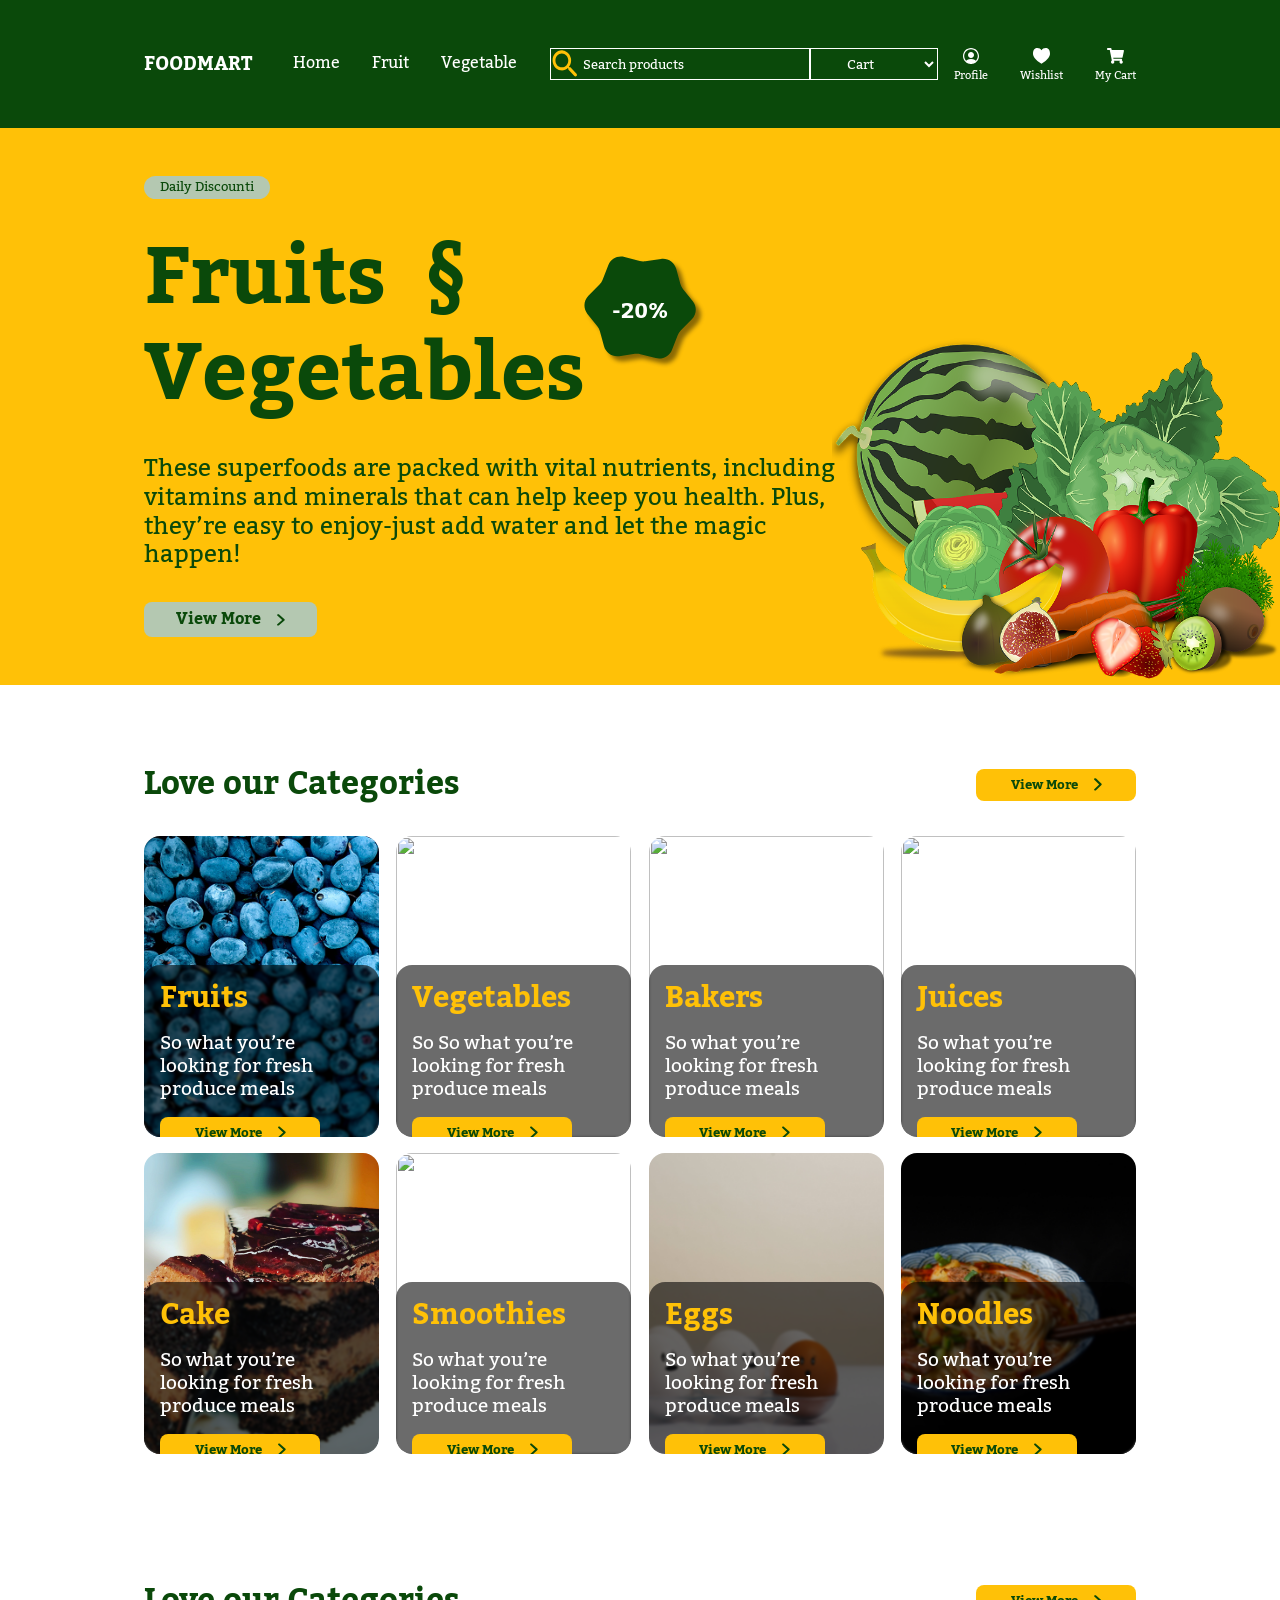
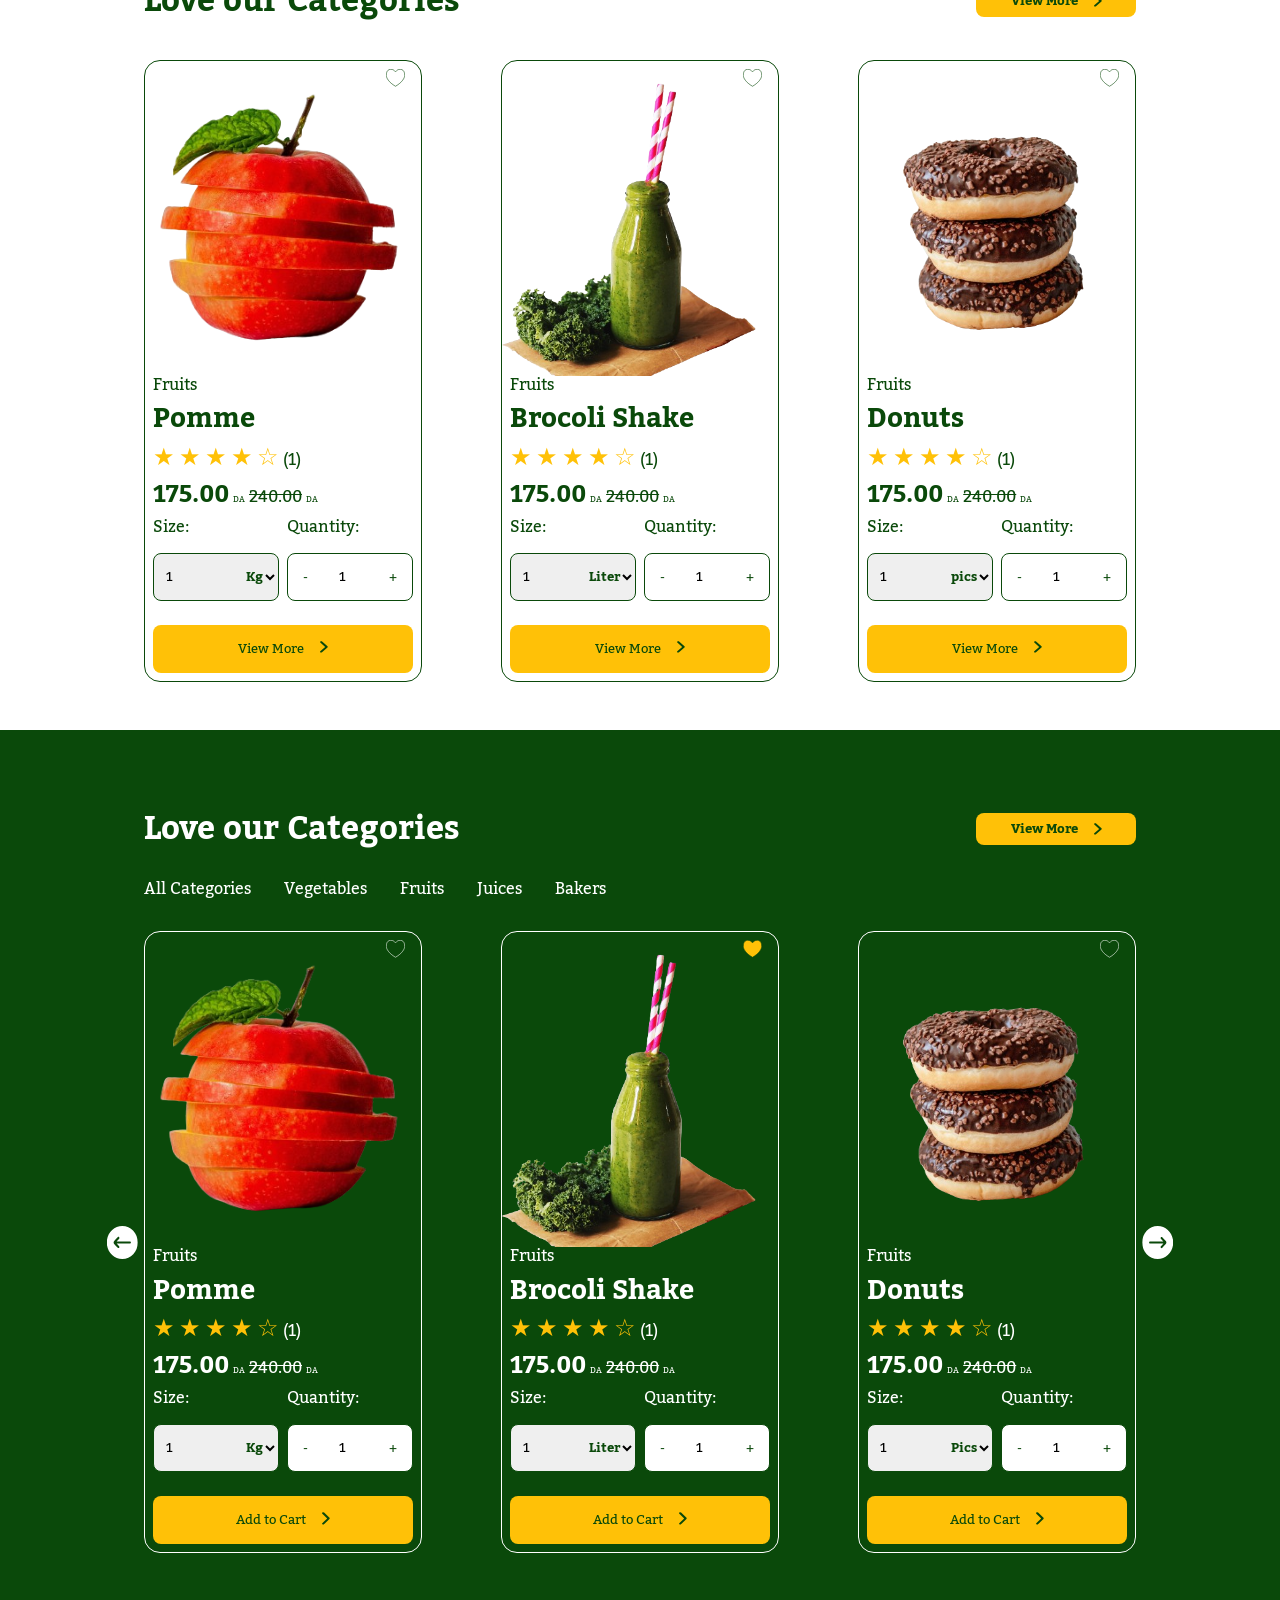
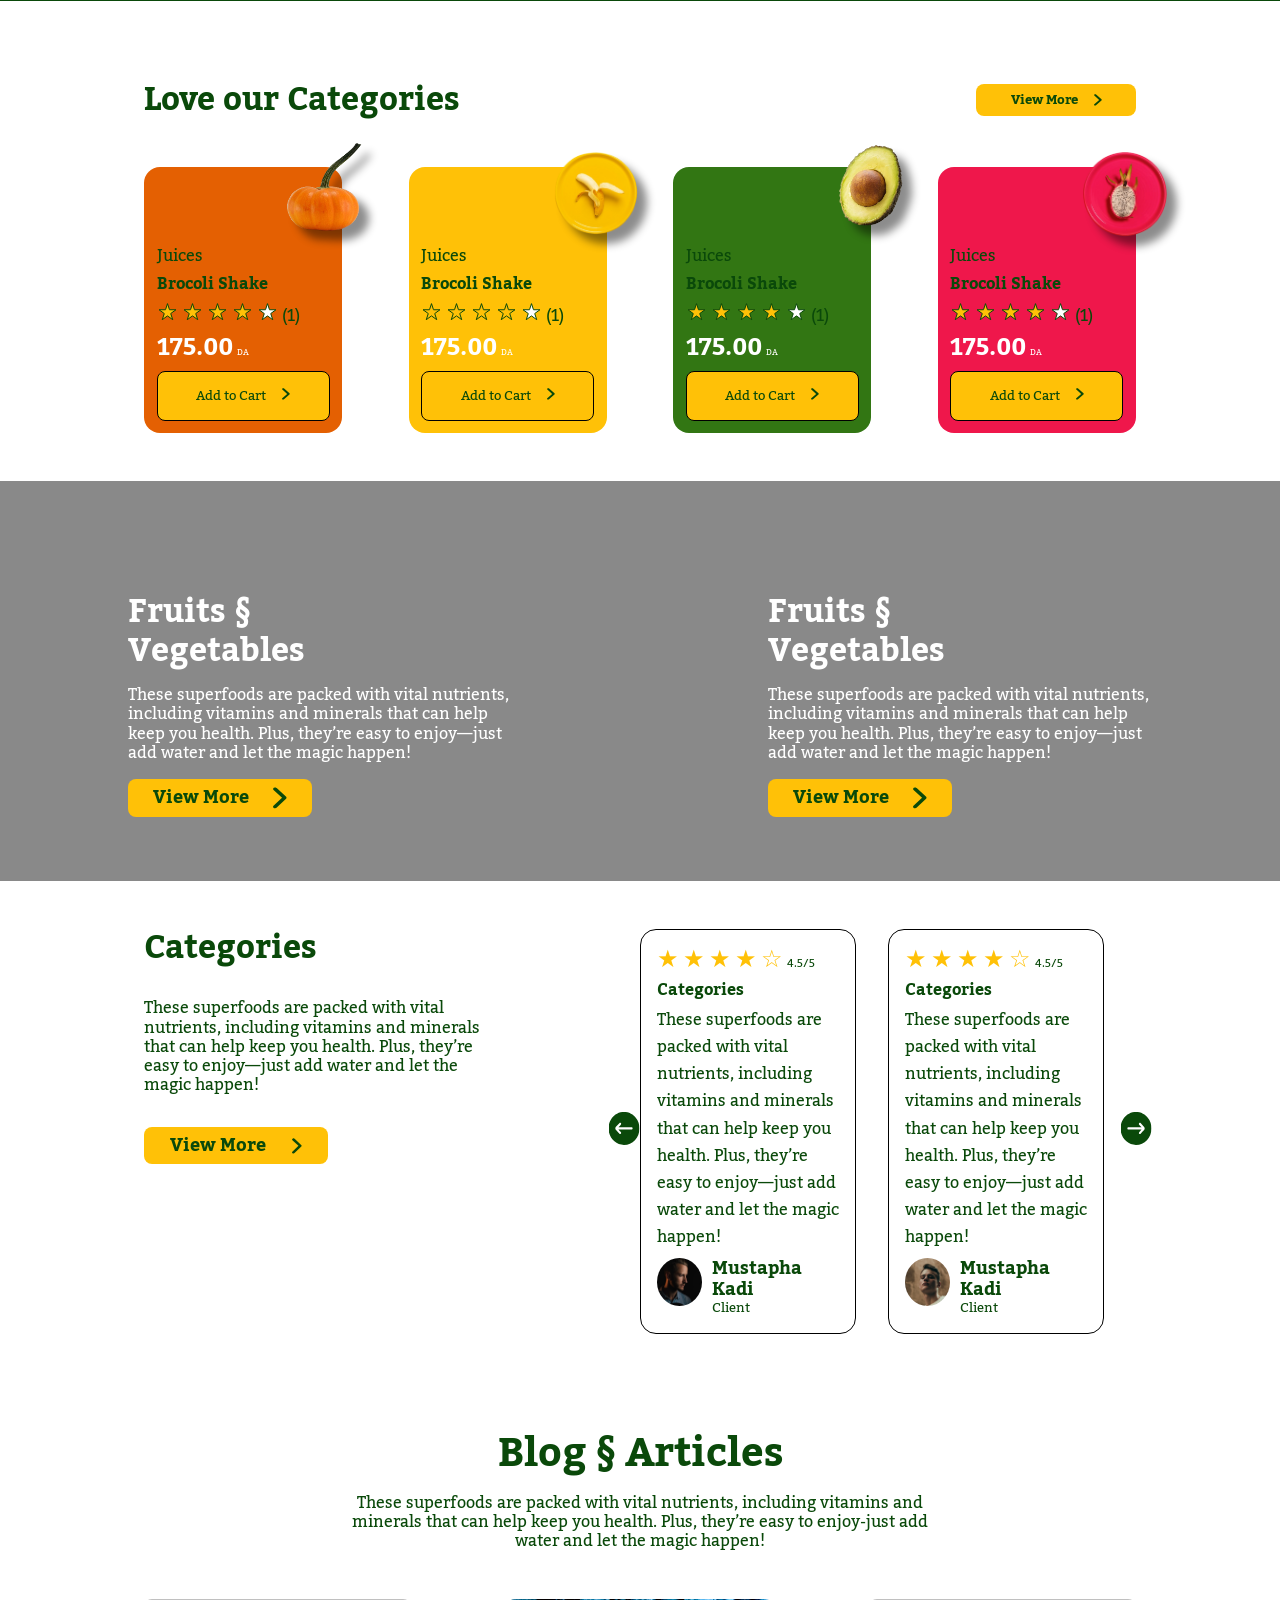
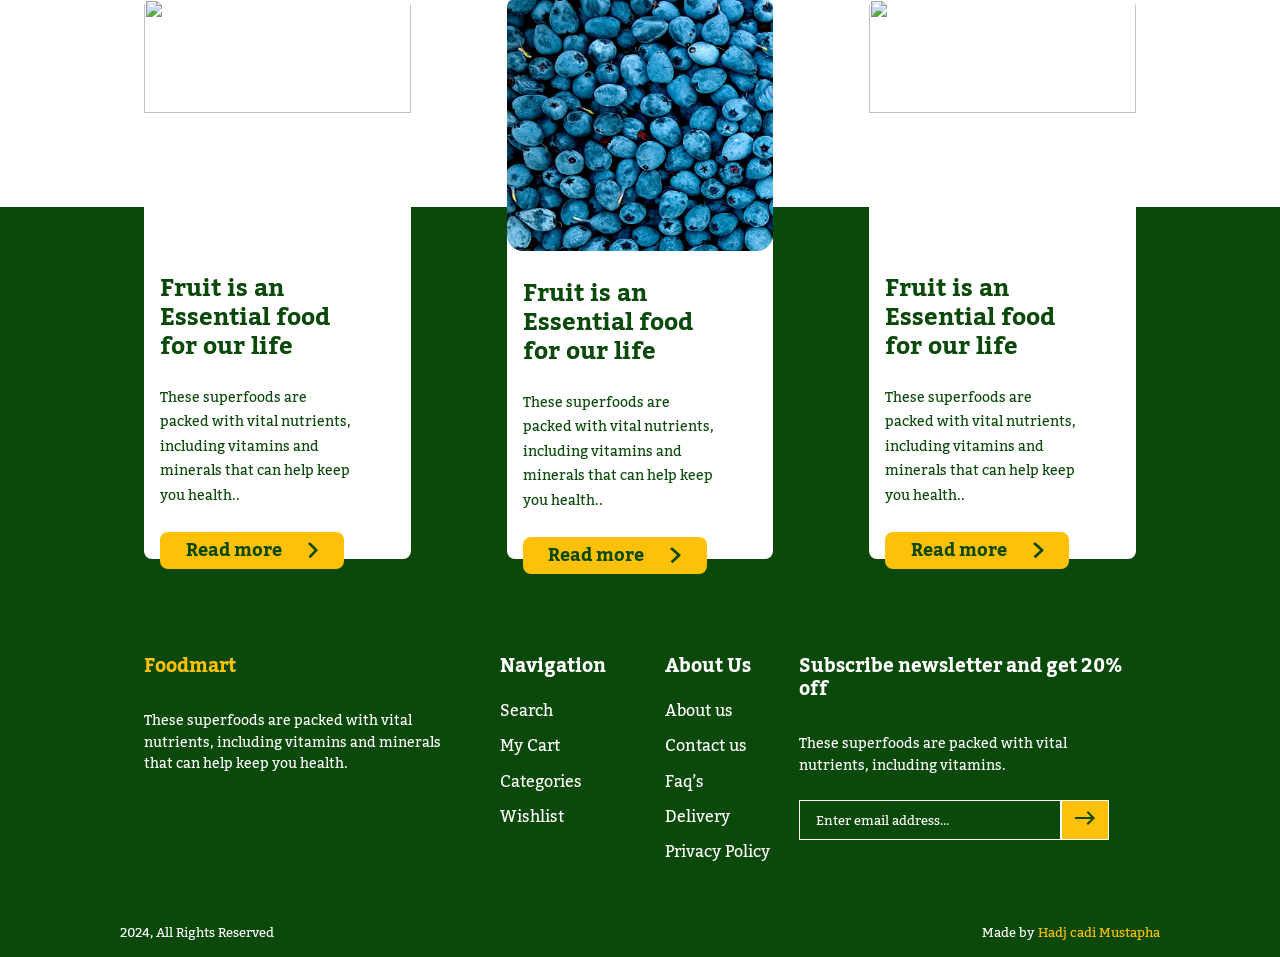
==== index.html @ 5fa33a33 "first commit" ====
<!DOCTYPE html>
<html lang="en">

<head>
    <!-- Meta Tags -->
    <meta charset="UTF-8">
    <meta name="viewport" content="width=device-width, initial-scale=1.0">

    <!-- Favicon -->
    <link rel="icon" href="/hellofresh.ico">

    <!-- Main Stylesheet -->
    <link rel="stylesheet" href="asetss/css/index.css">

    <!-- Page Title -->
    <title>dele sir</title>
</head>


<body>

    <!-- ================= HEADER SECTION ================= -->
    <header class="header">
        <!-- Logo -->
        <div class="logo">
            <h3 class="foodmart">FOODMART</h3>
        </div>
        <div class="header-menu">
            <!-- Navigation Menu -->
            <ul class="menu">
                <li><a href="/index.html">Home</a></li>
                <li><a href="#">Fruit</a></li>
                <li><a href="#">Vegetable</a></li>
            </ul>

            <!-- menu-mobile -->
            <a href="#porduct-model" title="menu-mobile">
                <img class="menu-mobile" src="/asetss/img/menu_24dp_FFFFFF_FILL0_wght400_GRAD0_opsz24.svg" alt="">
            </a>

            <div id="porduct-model" class="porduct-model">

                <a href="#" class="overlay" title="1"></a>

                <div class="menu-content">
                    <div class="logo">
                        <h3 class="foodmart">FOODMART</h3>
                    </div>
                    <hr>
                    <div class="search-box-mobil">
                        <input type="text" class="search-input" placeholder="Search products">
                        <img src="/asetss/img/Vector.svg" alt="Search Icon">
                    </div>
                    <div class="menu-mobile-content">
                        <ul class="menu-mobile-list">
                            <li class="category-item">menu
                                <div class="subcategory-dropdown">
                                    <ul class="subcategory-list">
                                        <li><a href="#">Fruit</a></li>
                                        <li><a href="#">Vegetable</a></li>
                                    </ul>
                                </div>
                            </li>
                            <li class="category-item">Profile
                                <div class="subcategory-dropdown">
                                    <ul class="subcategory-list">
                                        <li><a href="#">Home</a></li>
                                        <li><a href="#">Wishlist</a></li>
                                        <li><a href="#">My Cart</a></li>
                                        <li><a href="#">Profile</a></li>
                                    </ul>
                                </div>
                            </li>

                        </ul>
                    </div>
                </div>
            </div>

            <!-- Search Box -->
            <div class="search-box">
                <input type="text" class="search-input" placeholder="Search products">
                <select title="Category">
                    <option value="cart">Cart</option>
                    <option value="profile">Profile</option>
                    <option value="logout">Logout</option>
                </select>
                <img src="/asetss/img/Vector.svg" alt="Search Icon">
            </div>

            <!-- Header Actions: Profile / Wishlist / Cart -->
            <div class="header-actions">
                <!-- Profile -->
                <div class="header-action">
                    <a href="#">
                        <img src="/asetss/img/Group.svg" alt="Profile">
                        <label>Profile</label>
                    </a>
                </div>

                <!-- Wishlist -->
                <div class="header-action">
                    <a href="#">
                        <img src="/asetss/img/Heart.svg" alt="Wishlist">
                        <label>Wishlist</label>
                    </a>
                </div>

                <!-- My Cart -->
                <div class="header-action">
                    <a href="#">
                        <img src="/asetss/img/Shopping cart.svg" alt="Cart">
                        <label>My Cart</label>
                    </a>
                </div>
            </div>
        </div>
    </header>


    <!-- ================= Main Section ================= -->
    <main class="container">
        <section class="banner">
            <!-- Discount badge -->
            <label class="badge" for="">Daily Discounti</label>

            <!-- Main title -->
            <h1 class="title">Fruits&nbsp; § <br> Vegetables</h1>

            <!-- Short description -->
            <p class="about">
                These superfoods are packed with vital nutrients, including vitamins and minerals that can help keep you
                health. Plus, they’re easy to enjoy-just add water and let the magic happen!
            </p>

            <!-- Call-to-action button -->
            <a href="#">
                <button class="button-baner">
                    <span>View More</span>
                    <img src="/asetss/img/Arrow Right.svg" alt="">
                </button>
            </a>

            <!-- Discount sticker -->
            <div class="Pegatina-descuento ">
                <img src="/asetss/img/Pegatina.svg" alt="">
                <strong>-20%</strong>
            </div>

            <!-- Banner fruit image -->
            <div class="Fruit-image">
                <img src="/asetss/img/Fruit.png" alt="">
            </div>
        </section>

        <!-- ================= Product Categories Section ================= -->
        <section class="porduct-introduction1">
            <!-- Section header with title and button -->
            <div class="category-header">
                <strong class="category-title">Love our Categories</strong>
                <a href="#">
                    <button class="yellow-button">
                        <span>View More</span>
                        <img class="img" src="/asetss/img/Arrow Right.svg" alt="">
                    </button>
                </a>
            </div>

            <!-- Category cards container -->
            <div class="category-cards">
                <!-- Single product item -->
                <div class="pordoct-item">
                    <img src="/asetss/img/Blueberry.png" alt="">
                    <div class="pordoct-information pordoct-cover">
                        <h4>Fruits</h4>
                        <p>So what you’re looking for fresh produce meals</p>
                        <a href="#">
                            <button class="yellow-button">
                                <span>View More</span>
                                <img class="img" src="/asetss/img/Arrow Right.svg" alt="">
                            </button>
                        </a>
                    </div>
                </div>

                <!-- Single product item -->
                <div class="pordoct-item">
                    <img src="/asetss/img/Green peas.jpg" alt="">
                    <div class="pordoct-information pordoct-cover">
                        <h4>Vegetables</h4>
                        <p>So So what you’re looking for fresh produce meals</p>
                        <a href="#">
                            <button class="yellow-button">
                                <span>View More</span>
                                <img class="img" src="/asetss/img/Arrow Right.svg" alt="">
                            </button>
                        </a>
                    </div>
                </div>

                <!-- Single product item -->
                <div class="pordoct-item">
                    <img src="/asetss/img/Bakers.jpg" alt="">
                    <div class="pordoct-information pordoct-cover">
                        <h4>Bakers</h4>
                        <p>So what you’re looking for fresh produce meals</p>
                        <a href="#">
                            <button class="yellow-button">
                                <span>View More</span>
                                <img class="img" src="/asetss/img/Arrow Right.svg" alt="">
                            </button>
                        </a>
                    </div>
                </div>

                <!-- Single product item -->
                <div class="pordoct-item">
                    <img src="/asetss/img/Juices.jpg" alt="">
                    <div class="pordoct-information pordoct-cover">
                        <h4>Juices</h4>
                        <p>So what you’re looking for fresh produce meals</p>
                        <a href="#">
                            <button class="yellow-button">
                                <span>View More</span>
                                <img class="img" src="/asetss/img/Arrow Right.svg" alt="">
                            </button>
                        </a>
                    </div>
                </div>

                <!-- Single product item -->
                <div class="pordoct-item">
                    <img src="/asetss/img/Cake.jpg" alt="">
                    <div class="pordoct-information pordoct-cover">
                        <h4>Cake</h4>
                        <p>So what you’re looking for fresh produce meals</p>
                        <a href="#">
                            <button class="yellow-button">
                                <span>View More</span>
                                <img class="img" src="/asetss/img/Arrow Right.svg" alt="">
                            </button>
                        </a>
                    </div>
                </div>

                <!-- Single product item -->
                <div class="pordoct-item">
                    <img src="/asetss/img/Smoothies.jpg" alt="">
                    <div class="pordoct-information pordoct-cover">
                        <h4>Smoothies</h4>
                        <p>So what you’re looking for fresh produce meals</p>
                        <button class="yellow-button">
                            <span>View More</span>
                            <img class="img" src="/asetss/img/Arrow Right.svg" alt="">
                        </button>
                    </div>
                </div>

                <!-- Single product item -->
                <div class="pordoct-item">
                    <img src="/asetss/img/eggs.jpg" alt="">
                    <div class="pordoct-information pordoct-cover">
                        <h4>Eggs</h4>
                        <p>So what you’re looking for fresh produce meals</p>
                        <a href="#">
                            <button class="yellow-button">
                                <span>View More</span>
                                <img class="img" src="/asetss/img/Arrow Right.svg" alt="">
                            </button>
                        </a>
                    </div>
                </div>

                <!-- Single product item -->
                <div class="pordoct-item">
                    <img src="/asetss/img/Noodles.jpg" alt="">
                    <div class="pordoct-information pordoct-cover">
                        <h4>Noodles</h4>
                        <p>So what you’re looking for fresh produce meals</p>
                        <a href="#">
                            <button class="yellow-button">
                                <span>View More</span>
                                <img class="img" src="/asetss/img/Arrow Right.svg" alt="">
                            </button>
                        </a>
                    </div>
                </div>
            </div>
        </section>

        <!-- ================= Product Cards Section ================= -->
        <section class="product-category-section">
            <!-- Section header with title and button -->
            <div class="category-header">
                <strong class="category-title">Love our Categories</strong>
                <a href="#">
                    <button class="yellow-button">
                        <span>View More</span>
                        <img class="img" src="/asetss/img/Arrow Right.svg" alt="">
                    </button>
                </a>
            </div>

            <!-- Container for product cards -->
            <section class="product-cards">
                <!-- Single product card -->
                <div class="product-card">
                    <div class="image">
                        <img src="/asetss/img/apple.png" alt="">
                    </div>
                    <div class="card-information">
                        <span>Fruits</span>
                        <strong>Pomme</strong>

                        <!-- Star rating -->
                        <div class="star-box">
                            <span class="star">&#9733;</span>
                            <span class="star">&#9733;</span>
                            <span class="star">&#9733;</span>
                            <span class="star">&#9733;</span>
                            <span class="star">&#9734;</span>
                            <span class="star-number">(1)</span>
                        </div>

                        <!-- Price display -->
                        <div class="sell-box">
                            <b class="">175.00</b>
                            <small class="">DA</small>
                            <del class="">240.00</del>
                            <small class="">DA</small>
                        </div>

                        <!-- Size and quantity inputs -->
                        <div class="input-box">
                            <div class="size-box">
                                <label for="">Size:</label>
                                <div class="size-input">
                                    <select name="" id="" title="Category">
                                        <option value="">1</option>
                                        <option value="">2</option>
                                        <option value="">3</option>
                                    </select>
                                    <small class="">Kg</small>
                                </div>
                            </div>
                            <div class="quantity-box">
                                <label for="">Quantity:</label>
                                <div class="number-input">
                                    <input type="number" name="" id="" title="Quantity" value="1" min="1" max="10">
                                    <small class="plus">+</small>
                                    <small class="minus">-</small>
                                </div>
                            </div>
                        </div>

                        <!-- Button to view more -->
                        <a href="#">
                            <button class="card-button">
                                <span>View More</span>
                                <img class="img" src="/asetss/img/Arrow Right.svg" alt="">
                            </button>
                        </a>
                    </div>

                    <!-- Wishlist heart icon -->
                    <span class="heart">
                        <img src="/asetss/img/heart2.svg" alt="">
                    </span>
                </div>

                <!-- Single product card -->
                <div class="product-card">
                    <div class="image">
                        <img src="/asetss/img/Brocoli Shake.png" alt="">
                    </div>
                    <div class="card-information">
                        <span>Fruits</span>
                        <strong>Brocoli Shake</strong>

                        <!-- Star rating -->
                        <div class="star-box">
                            <span class="star">&#9733;</span>
                            <span class="star">&#9733;</span>
                            <span class="star">&#9733;</span>
                            <span class="star">&#9733;</span>
                            <span class="star">&#9734;</span>
                            <span class="star-number">(1)</span>
                        </div>

                        <!-- Price display -->
                        <div class="sell-box">
                            <b class="">175.00</b>
                            <small class="">DA</small>
                            <del class="">240.00</del>
                            <small class="">DA</small>
                        </div>

                        <!-- Size and quantity inputs -->
                        <div class="input-box">
                            <div class="size-box">
                                <label for="">Size:</label>
                                <div class="size-input">
                                    <select name="" id="" title="Category">
                                        <option value="">1</option>
                                        <option value="">2</option>
                                        <option value="">3</option>
                                    </select>
                                    <small class="">Liter</small>
                                </div>
                            </div>
                            <div class="quantity-box">
                                <label for="">Quantity:</label>
                                <div class="number-input">
                                    <input type="number" name="" id="" title="Quantity" value="1" min="1" max="10">
                                    <small class="plus">+</small>
                                    <small class="minus">-</small>
                                </div>
                            </div>
                        </div>

                        <!-- Button to view more -->
                        <a href="#">
                            <button class="card-button">
                                <span>View More</span>
                                <img class="img" src="/asetss/img/Arrow Right.svg" alt="">
                            </button>
                        </a>
                    </div>

                    <!-- Wishlist heart icon -->
                    <span class="heart">
                        <img src="/asetss/img/heart2.svg" alt="">
                    </span>
                </div>

                <!-- Single product card -->
                <div class="product-card">
                    <div class="image">
                        <img src="/asetss/img/Donuts.png" alt="">
                    </div>
                    <div class="card-information">
                        <span>Fruits</span>
                        <strong>Donuts</strong>

                        <!-- Star rating -->
                        <div class="star-box">
                            <span class="star">&#9733;</span>
                            <span class="star">&#9733;</span>
                            <span class="star">&#9733;</span>
                            <span class="star">&#9733;</span>
                            <span class="star">&#9734;</span>
                            <span class="star-number">(1)</span>
                        </div>

                        <!-- Price display -->
                        <div class="sell-box">
                            <b class="">175.00</b>
                            <small class="">DA</small>
                            <del class="">240.00</del>
                            <small class="">DA</small>
                        </div>

                        <!-- Size and quantity inputs -->
                        <div class="input-box">
                            <div class="size-box">
                                <label for="">Size:</label>
                                <div class="size-input">
                                    <select name="" id="" title="Category">
                                        <option value="">1</option>
                                        <option value="">2</option>
                                        <option value="">3</option>
                                    </select>
                                    <small class="">pics</small>
                                </div>
                            </div>
                            <div class="quantity-box">
                                <label for="">Quantity:</label>
                                <div class="number-input">
                                    <input type="number" name="" id="" title="Quantity" value="1" min="1" max="10">
                                    <small class="plus">+</small>
                                    <small class="minus">-</small>
                                </div>
                            </div>
                        </div>

                        <!-- Button to view more -->
                        <a href="#">
                            <button class="card-button">
                                <span>View More</span>
                                <img class="img" src="/asetss/img/Arrow Right.svg" alt="">
                            </button>
                        </a>
                    </div>

                    <!-- Wishlist heart icon -->
                    <span class="heart">
                        <img src="/asetss/img/heart2.svg" alt="">
                    </span>
                </div>
            </section>
        </section>

        <!-- ================= Green Product Category Section ================= -->
        <section class="green-product-category-section">
            <!-- Section header with title and button -->
            <div class="category-header">
                <strong class="category-title">Love our Categories</strong>
                <a href="#">
                    <button class="yellow-button">
                        <span>View More</span>
                        <img class="img" src="/asetss/img/Arrow Right.svg" alt="">
                    </button>
                </a>
            </div>

            <!-- Category menu filter -->
            <div class="green-product-category-section-menu">
                <ul>
                    <li class="btn-primary" tabindex="1">All Categories</li>
                    <li class="btn-primary" tabindex="1">Vegetables</li>
                    <li class="btn-primary" tabindex="1">Fruits</li>
                    <li class="btn-primary" tabindex="1">Juices</li>
                    <li class="btn-primary" tabindex="1">Bakers</li>
                </ul>
            </div>

            <!-- Container for green product cards -->
            <section class="product-cards">
                <!-- Single product card -->
                <div class="product-card card-section-green">
                    <div class="image">
                        <img src="/asetss/img/apple.png" alt="">
                    </div>
                    <div class="card-information">
                        <span>Fruits</span>
                        <strong>Pomme</strong>

                        <!-- Star rating -->
                        <div class="star-box">
                            <span class="star">&#9733;</span>
                            <span class="star">&#9733;</span>
                            <span class="star">&#9733;</span>
                            <span class="star">&#9733;</span>
                            <span class="star">&#9734;</span>
                            <span class="star-number">(1)</span>
                        </div>

                        <!-- Price display -->
                        <div class="sell-box">
                            <b class="">175.00</b>
                            <small class="">DA</small>
                            <del class="">240.00</del>
                            <small class="">DA</small>
                        </div>

                        <!-- Size and quantity inputs -->
                        <div class="input-box">
                            <div class="size-box">
                                <label for="">Size:</label>
                                <div class="size-input">
                                    <select name="" id="" title="Category">
                                        <option value="">1</option>
                                        <option value="">2</option>
                                        <option value="">3</option>
                                    </select>
                                    <small class="">Kg</small>
                                </div>
                            </div>
                            <div class="quantity-box">
                                <label for="">Quantity:</label>
                                <div class="number-input">
                                    <input type="number" name="" id="" title="Quantity" value="1" min="1" max="10">
                                    <small class="plus">+</small>
                                    <small class="minus">-</small>
                                </div>
                            </div>
                        </div>

                        <!-- Add to cart button -->
                        <a href="#">
                            <button class="card-button">
                                <span>Add to Cart</span>
                                <img src="/asetss/img/Arrow Right.svg" alt="">
                            </button>
                        </a>
                    </div>

                    <!-- Wishlist heart icon -->
                    <span class="heart">
                        <img src="/asetss/img/heart4.svg" alt="">
                    </span>
                </div>

                <!-- Single product card -->
                <div class="product-card card-section-green">
                    <div class="image">
                        <img src="/asetss/img/Brocoli Shake.png" alt="">
                    </div>
                    <div class="card-information">
                        <span>Fruits</span>
                        <strong>Brocoli Shake</strong>

                        <!-- Star rating -->
                        <div class="star-box">
                            <span class="star">&#9733;</span>
                            <span class="star">&#9733;</span>
                            <span class="star">&#9733;</span>
                            <span class="star">&#9733;</span>
                            <span class="star">&#9734;</span>
                            <span class="star-number">(1)</span>
                        </div>

                        <!-- Price display -->
                        <div class="sell-box">
                            <b class="">175.00</b>
                            <small class="">DA</small>
                            <del class="">240.00</del>
                            <small class="">DA</small>
                        </div>

                        <!-- Size and quantity inputs -->
                        <div class="input-box">
                            <div class="size-box">
                                <label for="">Size:</label>
                                <div class="size-input">
                                    <select name="" id="" title="Category">
                                        <option value="">1</option>
                                        <option value="">2</option>
                                        <option value="">3</option>
                                    </select>
                                    <small class="">Liter</small>
                                </div>
                            </div>
                            <div class="quantity-box">
                                <label for="">Quantity:</label>
                                <div class="number-input">
                                    <input type="number" name="" id="" title="Quantity" value="1" min="1" max="10">
                                    <small class="plus">+</small>
                                    <small class="minus">-</small>
                                </div>
                            </div>
                        </div>

                        <!-- Add to cart button -->
                        <a href="#">
                            <button class="card-button">
                                <span>Add to Cart</span>
                                <img src="/asetss/img/Arrow Right.svg" alt="">
                            </button>
                        </a>
                    </div>

                    <!-- Wishlist heart icon -->
                    <span class="heart">
                        <img src="/asetss/img/heart3.svg" alt="">
                    </span>
                </div>

                <!-- Single product card -->
                <div class="product-card card-section-green">
                    <div class="image">
                        <img src="/asetss/img/Donuts.png" alt="">
                    </div>
                    <div class="card-information">
                        <span>Fruits</span>
                        <strong>Donuts</strong>

                        <!-- Star rating -->
                        <div class="star-box">
                            <span class="star">&#9733;</span>
                            <span class="star">&#9733;</span>
                            <span class="star">&#9733;</span>
                            <span class="star">&#9733;</span>
                            <span class="star">&#9734;</span>
                            <span class="star-number">(1)</span>
                        </div>

                        <!-- Price display -->
                        <div class="sell-box">
                            <b class="">175.00</b>
                            <small class="">DA</small>
                            <del class="">240.00</del>
                            <small class="">DA</small>
                        </div>

                        <!-- Size and quantity inputs -->
                        <div class="input-box">
                            <div class="size-box">
                                <label for="">Size:</label>
                                <div class="size-input">
                                    <select name="" id="" title="Category">
                                        <option value="">1</option>
                                        <option value="">2</option>
                                        <option value="">3</option>
                                    </select>
                                    <small class="">Pics</small>
                                </div>
                            </div>
                            <div class="quantity-box">
                                <label for="">Quantity:</label>
                                <div class="number-input">
                                    <input type="number" name="" id="" title="Quantity" value="1" min="1" max="10">
                                    <small class="plus">+</small>
                                    <small class="minus">-</small>
                                </div>
                            </div>
                        </div>

                        <!-- Add to cart button -->
                        <a href="#">
                            <button class="card-button">
                                <span>Add to Cart</span>
                                <img src="/asetss/img/Arrow Right.svg" alt="">
                            </button>
                        </a>
                    </div>

                    <!-- Wishlist heart icon -->
                    <span class="heart">
                        <img src="/asetss/img/heart4.svg" alt="">
                    </span>
                </div>

                <!-- Navigation arrows for slider -->
                <div class="Left-arrow">
                    <img src="/asetss/img/Left arrow.svg" alt="">
                </div>
                <div class="Right-arrow">
                    <img src="/asetss/img/Right arrow.svg" alt="">
                </div>
            </section>
        </section>

        <!-- ================= Colorful Product Category Section ================= -->
        <section class="colorful-product-category-section">
            <!-- Section header with title and button -->
            <div class="category-header">
                <strong class="category-title">Love our Categories</strong>
                <a href="#">
                    <button class="yellow-button">
                        <span>View More</span>
                        <img class="img" src="/asetss/img/Arrow Right.svg" alt="">
                    </button>
                </a>
            </div>

            <!-- Container for colorful product cards -->
            <section class="colorful-product-cards">

                <!-- Single colorful product card -->
                <div class="card-Categories card-Categories1">
                    <span>Juices</span>
                    <strong>Brocoli Shake</strong>

                    <!-- Star rating -->
                    <div class="star-box">
                        <img src="/asetss/img/Star 22.svg" alt="">
                        <img src="/asetss/img/Star 22.svg" alt="">
                        <img src="/asetss/img/Star 22.svg" alt="">
                        <img src="/asetss/img/Star 22.svg" alt="">
                        <img src="/asetss/img/Star 66.svg" alt="">
                        <span class="star-number">(1)</span>
                    </div>

                    <!-- Price display -->
                    <div class="sell-box">
                        <b class="">175.00</b>
                        <small class="">DA</small>
                    </div>

                    <!-- Add to cart button -->
                    <a href="#">
                        <button class="card-button">
                            <span>Add to Cart</span>
                            <img src="/asetss/img/Arrow Right.svg" alt="">
                        </button>
                    </a>

                    <!-- Product image -->
                    <img class="Fruit-image" src="/asetss/img/Pumpkin.png" alt="">
                </div>

                <!-- Single colorful product card -->
                <div class="card-Categories card-Categories2">
                    <span>Juices</span>
                    <strong>Brocoli Shake</strong>
                    <div class="star-box">
                        <img src="/asetss/img/Star 22.svg" alt="">
                        <img src="/asetss/img/Star 22.svg" alt="">
                        <img src="/asetss/img/Star 22.svg" alt="">
                        <img src="/asetss/img/Star 22.svg" alt="">
                        <img src="/asetss/img/Star 66.svg" alt="">
                        <span class="star-number">(1)</span>
                    </div>
                    <div class="sell-box">
                        <b class="">175.00</b>
                        <small class="">DA</small>
                    </div>
                    <a href="#">
                        <button class="card-button">
                            <span>Add to Cart</span>
                            <img src="/asetss/img/Arrow Right.svg" alt="">
                        </button>
                    </a>
                    <img class="Fruit-image" src="/asetss/img/Banana.png" alt="">
                </div>

                <!-- Single colorful product card -->
                <div class="card-Categories card-Categories3">
                    <span>Juices</span>
                    <strong>Brocoli Shake</strong>
                    <div class="star-box">
                        <img src="/asetss/img/Star 22.svg" alt="">
                        <img src="/asetss/img/Star 22.svg" alt="">
                        <img src="/asetss/img/Star 22.svg" alt="">
                        <img src="/asetss/img/Star 22.svg" alt="">
                        <img src="/asetss/img/Star 66.svg" alt="">
                        <span class="star-number">(1)</span>
                    </div>
                    <div class="sell-box">
                        <b class="">175.00</b>
                        <small class="">DA</small>
                    </div>
                    <a href="#">
                        <button class="card-button">
                            <span>Add to Cart</span>
                            <img src="/asetss/img/Arrow Right.svg" alt="">
                        </button>
                    </a>
                    <img class="Fruit-image" src="/asetss/img/Ecuador.png" alt="">
                </div>

                <!-- Single colorful product card -->
                <div class="card-Categories card-Categories4">
                    <span>Juices</span>
                    <strong>Brocoli Shake</strong>
                    <div class="star-box">
                        <img src="/asetss/img/Star 22.svg" alt="">
                        <img src="/asetss/img/Star 22.svg" alt="">
                        <img src="/asetss/img/Star 22.svg" alt="">
                        <img src="/asetss/img/Star 22.svg" alt="">
                        <img src="/asetss/img/Star 66.svg" alt="">
                        <span class="star-number">(1)</span>
                    </div>
                    <div class="sell-box">
                        <b class="">175.00</b>
                        <small class="">DA</small>
                    </div>
                    <a href="#">
                        <button class="card-button">
                            <span>Add to Cart</span>
                            <img src="/asetss/img/Arrow Right.svg" alt="">
                        </button>
                    </a>
                    <img class="Fruit-image" src="/asetss/img/Pitaya.png" alt="">
                </div>

            </section>
        </section>

        <!-- ================= Banner Mine Section ================= -->
        <section class="banner-mine">
            <!-- Right side banner -->
            <div class="banner-mine-right">
                <div class="banner-mine-right-item">
                    <h1>Fruits §<br> Vegetables </h1>
                    <p>
                        These superfoods are packed with vital nutrients, including vitamins and minerals that can help
                        keep you health. Plus, they’re easy to enjoy—just add water and let the magic happen!
                    </p>
                    <a href="#">
                        <button class="button-baner-mine">
                            <span>
                                View More
                            </span>
                            <img src="/asetss/img/Arrow Right.svg" alt="">
                        </button>
                    </a>
                </div>
            </div>

            <!-- Left side banner -->
            <div class="banner-mine-left">
                <div class="banner-mine-left-item">
                    <h1>Fruits §<br> Vegetables </h1>
                    <p>
                        These superfoods are packed with vital nutrients, including vitamins and minerals that can help
                        keep you health. Plus, they’re easy to enjoy—just add water and let the magic happen!
                    </p>
                    <a href="#">
                        <button class="button-baner-mine">
                            <span>
                                View More
                            </span>

                            <img src="/asetss/img/Arrow Right.svg" alt="">
                        </button>
                    </a>
                </div>
            </div>
        </section>

        <!-- ================= Category Reviews Section ================= -->
        <section class="category-reviews-section">

            <!-- Survey / Intro Content -->
            <div class="survey-content">
                <strong class="category-title">
                    Categories
                </strong>
                <p class="survey-text">
                    These superfoods are packed with vital nutrients, including vitamins and minerals that can help keep
                    you health. Plus, they’re easy to enjoy—just add water and let the magic happen!
                </p>
                <a href="#">
                    <button class="survey-button">
                        View More
                        <img src="/asetss/img/Arrow Right.svg" alt="">
                    </button>
                </a>
            </div>

            <!-- Testimonials / Reviews Slider -->
            <div class="survey-testimonials">
                <div class="testimonial-card">

                    <!-- Left Testimonial Card -->
                    <div class="testimonial-card-box">
                        <!-- Rating -->
                        <div class="testimonial-card-rating">
                            <span class="testimonial-card-rating-star">&#9733;</span>
                            <span class="testimonial-card-rating-star">&#9733;</span>
                            <span class="testimonial-card-rating-star">&#9733;</span>
                            <span class="testimonial-card-rating-star">&#9733;</span>
                            <span class="testimonial-card-rating-star">&#9734;</span>
                            <span class="testimonial-card-rating-star-number">4.5/5</span>
                        </div>

                        <!-- Title & Text -->
                        <strong class="testimonial-card-title">Categories</strong>
                        <p class="testimonial-card-text">
                            These superfoods are packed with vital nutrients, including vitamins and minerals that can
                            help keep you health. Plus, they’re easy to enjoy—just add water and let the magic happen!
                        </p>

                        <!-- Comment / Avatar -->
                        <div class="testimonial-card-comment-box">
                            <div class="testimonial-card-avatar-box">
                                <img src="/asetss/img/img-user-1.png" alt="" class="testimonial-card-avatar">
                            </div>
                            <div class="testimonial-name">
                                <span class="testimonial-card-name">Mustapha Kadi</span>
                                <span class="testimonial-card-role">Client</span>
                            </div>
                        </div>
                    </div>

                    <!-- Right Testimonial Card -->
                    <div class="testimonial-card-box">
                        <!-- Rating -->
                        <div class="testimonial-card-rating">
                            <span class="testimonial-card-rating-star">&#9733;</span>
                            <span class="testimonial-card-rating-star">&#9733;</span>
                            <span class="testimonial-card-rating-star">&#9733;</span>
                            <span class="testimonial-card-rating-star">&#9733;</span>
                            <span class="testimonial-card-rating-star">&#9734;</span>
                            <span class="testimonial-card-rating-star-number">4.5/5</span>
                        </div>

                        <!-- Title & Text -->
                        <strong class="testimonial-card-title">Categories</strong>
                        <p class="testimonial-card-text">
                            These superfoods are packed with vital nutrients, including vitamins and minerals that can
                            help keep you health. Plus, they’re easy to enjoy—just add water and let the magic happen!
                        </p>

                        <!-- Comment / Avatar -->
                        <div class="testimonial-card-comment-box">
                            <div class="testimonial-card-avatar-box">
                                <img src="/asetss/img/img-user-2.png" alt="" class="testimonial-card-avatar">
                            </div>
                            <div class="testimonial-name">
                                <span class="testimonial-card-name">Mustapha Kadi</span>
                                <span class="testimonial-card-role">Client</span>
                            </div>
                        </div>
                    </div>

                    <!-- Slider Navigation Arrows -->
                    <div class="testimonial-slider__arrow">
                        <div class="testimonial-slider-arrow-prev">
                            <img src="/asetss/img/testimonial-slider-arrow-prev.svg" alt="">
                        </div>
                        <div class="testimonial-slider-arrow-next">
                            <img src="/asetss/img/testimonial-slider-arrow-next.svg" alt="">
                        </div>
                    </div>

                </div>
            </div>

        </section>

        <section class="blog-articles-section">
            <div class="blog-section-header">
                <h2 class="blog-section-title">Blog § Articles</h2>
                <p class="blog-section-description">These superfoods are packed with vital nutrients, including vitamins
                    and minerals that can help keep you health. Plus, they’re easy to enjoy-just add water and let the
                    magic happen!
                </p>
            </div>
            <div class="blog-section-list">
                <article class="blog-card">
                    <img src="/asetss/img/Fruit.jpg" alt="">
                    <div class="blog-card-information">
                        <h4>Fruit is an Essential food for our life</h4>
                        <p>
                            These superfoods are packed with vital nutrients, including vitamins and minerals that can
                            help keep you health..
                        </p>
                        <a href="#">
                            <button class="blog-card-button">
                                Read more
                                <img src="/asetss/img/Arrow Right.svg" alt="">
                            </button>
                        </a>
                    </div>
                </article>

                <article class="blog-card">
                    <img src="/asetss/img/Blueberry.png" alt="">
                    <div class="blog-card-information">
                        <h4>Fruit is an Essential food for our life</h4>
                        <p>
                            These superfoods are packed with vital nutrients, including vitamins and minerals that can
                            help keep you health..
                        </p>
                        <a href="#">
                            <button class="blog-card-button">
                                Read more
                                <img src="/asetss/img/Arrow Right.svg" alt="">
                            </button>
                        </a>
                    </div>
                </article>

                <article class="blog-card">
                    <img src="/asetss/img/Vegetables.jpg" alt="">
                    <div class="blog-card-information">
                        <h4>Fruit is an Essential food for our life</h4>
                        <p>
                            These superfoods are packed with vital nutrients, including vitamins and minerals that can
                            help keep you health..
                        </p>
                        <a href="#">
                            <button class="blog-card-button">
                                Read more
                                <img src="/asetss/img/Arrow Right.svg" alt="">
                            </button>
                        </a>
                    </div>
                </article>
            </div>
        </section>
    </main>
    <!-- ================= Footer Section ================= -->
    <footer class="footer">

        <!-- Footer Background Decoration -->
        <div class="footer-background-box"></div>

        <!-- Main Footer Section -->
        <section class="footer-section">

            <!-- Brand Info -->
            <div class="Foodmart">
                <h4>Foodmart</h4>
                <p>
                    These superfoods are packed with vital nutrients, including vitamins and minerals that can help keep
                    you health.
                </p>
            </div>

            <!-- Features / Navigation -->
            <div class="features-section-container">

                <!-- Navigation Links -->
                <div class="features-section-box">
                    <h4 class="features-section-title">Navigation</h4>
                    <ul class="features-section-list">
                        <li><a href="#">Search</a></li>
                        <li><a href="#">My Cart</a></li>
                        <li><a href="#">Categories</a></li>
                        <li><a href="#">Wishlist</a></li>
                    </ul>
                </div>

                <!-- About Us Links -->
                <div class="features-section-box">
                    <h4 class="features-section-title">About Us</h4>
                    <ul class="features-section-list">
                        <li><a href="#">About us</a></li>
                        <li><a href="#">Contact us</a></li>
                        <li><a href="#">Faq’s</a></li>
                        <li><a href="#">Delivery</a></li>
                        <li><a href="#">Privacy Policy</a></li>
                    </ul>
                </div>

            </div>

            <!-- Newsletter Subscription -->
            <div class="newsletter">
                <h4 class="newsletter-title">Subscribe newsletter and get 20% off</h4>
                <p class="newsletter-description">
                    These superfoods are packed with vital nutrients, including vitamins.
                </p>
                <form class="newsletter-form">
                    <input type="email" class="newsletter-input" placeholder="Enter email address...">
                    <a href="#">
                        <button type="submit" class="newsletter-button">
                            <img src="/asetss/img/east_27dp_0A490A_FILL0_wght400_GRAD0_opsz24.svg" alt="Submit">
                        </button>
                    </a>
                </form>
            </div>

        </section>

        <!-- Footer Bottom -->
        <div class="footer-bottom">
            <p class="footer-copy">2024, All Rights Reserved</p>
            <p class="footer-author">
                Made by <span>Hadj cadi Mustapha</span>
            </p>
        </div>
        <div class="footer-nav">
            <div class="footer-nav-section">
                <a href="#">
                    <img src="/asetss/img/home-32.svg" alt="Profile">
                </a>
            </div>
            <div class="footer-nav-section">
                <a href="#">
                    <img src="/asetss/img/favorite_32.svg" alt="Profile">
                </a>
            </div>
            <div class="footer-nav-section">
                <a href="#">
                    <img src="/asetss/img/shopping_cart_32.svg" alt="Profile">
                </a>
            </div>
            <div class="footer-nav-section">
                <a href="#">
                    <img src="/asetss/img/account_circle_32.svg" alt="Profile">
                </a>
            </div>
        </div>

    </footer>

</body>

</html>
---- asetss/css/index.css ----
/* ===================== CSS Comments & Structure ===================== */


/* ===================== Font ===================== */

@import url('https://fonts.googleapis.com/css2?family=Kadwa:wght@400;700&display=swap');

/* ===================== Default Styles ===================== */

* {
    margin: 0;
    padding: 0;
    box-sizing: border-box;
    font-family: "Kadwa", serif;
    line-height: 1.2;
}

html {
    scroll-behavior: smooth;
}


/* ===================== Color Palette ===================== */

 :root {
    --pink: #EF174B;
    --orange: #E46002;
    --black: #000000;
    --white: #ffffff;
    --green-light: #B4C8B1;
    --yellow-accent: #FFC107;
    --green-light2: #327613;
    --green-dark: #0A490A;
    --black-overlay: rgba(0, 0, 0, 0.582);
}


/* ===================== Buttons ===================== */


/* Primary Button */

.button-baner {
    font-size: 1rem;
    font-weight: bolder;
    padding: 0.5rem 2rem;
    border: none;
    border-radius: 0.5rem;
    background-color: var(--green-light);
    display: flex;
    justify-content: center;
    align-items: center;
    gap: 1rem;
    color: inherit;
    cursor: pointer;
}

.button-baner img {
    width: 0.5rem;
}


/* Secondary Button */

.yellow-button {
    width: 10rem;
    height: 2rem;
    background-color: var(--yellow-accent);
    display: flex;
    align-items: center;
    justify-content: center;
    gap: 1rem;
    padding: 0.4rem 1rem;
    border-radius: 0.5rem;
    color: var(--green-dark);
    font-weight: bolder;
    border: none;
    cursor: pointer;
}

.yellow-button .img {
    width: 0.5rem;
    object-fit: fill;
}


/* ===================== Header ===================== */

.header {
    background-color: var(--green-dark);
    color: var(--white);
    display: flex;
    justify-content: space-between;
    align-items: center;
    position: stickt;
}

.logo {
    display: inline-block;
}

.foodmart {
    display: inline-block;
}

.header-menu {
    display: flex;
    flex-direction: row;
    justify-content: space-between;
    align-items: center;
    width: 85%;
}

.menu-mobile {
    display: none;
}

#porduct-model {
    width: 100%;
    height: 100vh;
    display: flex;
    flex-direction: row;
    position: fixed;
    top: 0;
    right: 0;
    opacity: 0;
    visibility: hidden;
    z-index: 100;
}

#porduct-model:target {
    opacity: 1;
    visibility: visible;
}

.porduct-model .overlay {
    width: 55%;
    height: 100%;
    -webkit-backdrop-filter: blur(5px);
    backdrop-filter: blur(5px);
}

#porduct-model .menu-content {
    width: 55%;
    height: 100%;
    position: fixed;
    top: 0;
    right: 0;
    background: var(--green-dark);
    color: var(--white);
    padding: 1rem;
    box-shadow: 0 0 10px var(--black);
    display: flex;
    flex-direction: column;
    gap: 1rem;
}

#porduct-model .menu-content .logo {
    display: flex;
    justify-content: center
}

#porduct-model .menu-content .menu-mobile-content {
    list-style: none;
    display: flex;
    flex-direction: column;
    gap: 1.5rem;
    align-items: start;
}

.menu-content .search-box-mobil {
    position: relative;
    width: 100%;
    height: 2rem;
}

.menu-content .search-box-mobil .search-input {
    width: 100%;
    height: 100%;
}

.menu-content .search-box-mobil img {
    position: absolute;
    left: 2px;
    top: 2px;
    height: 85%;
}

.menu-mobile-content {
    display: flex;
    flex-direction: column;
    gap: 2rem;
}

.menu-mobile-content .menu-mobile-list {
    list-style: none;
    display: flex;
    flex-direction: column;
    gap: 1.2rem;
}

.menu-mobile-content ul {
    list-style: none;
}

.category-item {
    position: relative;
}


/* Subcategory dropdown */

.subcategory-dropdown {
    position: absolute;
    top: 0;
    right: 135%;
    width: 180px;
    background-color: var(--green-dark);
    padding: 15px;
    z-index: 101;
    display: none;
    box-shadow: 0 2px 5px rgba(0, 0, 0, 0.1);
    border-radius: 4px;
    flex-direction: column;
    color: var(--white);
}

.category-item:hover .subcategory-dropdown {
    display: flex;
}

.subcategory-dropdown li:not(:last-child) {
    border-bottom: 1px solid var(--white);
}

.subcategory-dropdown li {
    padding: 0.5rem 0;
}


/* Header Menu */

.menu {
    list-style: none;
    display: flex;
    gap: 2rem;
}

li:hover {
    cursor: pointer;
    color: var(--yellow-accent);
}

a {
    color: inherit;
    -webkit-tap-highlight-color: transparent;
    outline: none;
    text-decoration: none;
    font-size: 1rem;
}


/* Search Box */

.search-box {
    position: relative;
    height: 2rem;
    display: flex;
}

.search-input,
.search-box select {
    height: 100%;
    background: transparent;
    color: inherit;
    padding-inline: 2rem;
    border: 1px solid var(--white);
}

.search-box .search-input::placeholder {
    color: inherit;
}

input:focus,
select:focus,
textarea:focus {
    outline: none;
}

select option {
    color: var(--black);
}

.search-box img {
    position: absolute;
    left: 2px;
    top: 2px;
    height: 85%;
}


/* Profile / Cart / Wishlist Box */

.header-actions {
    display: flex;
    gap: 2rem;
}

.header-action {
    height: 2rem;
}

.header-action a {
    display: flex;
    height: 100%;
    flex-direction: column;
    font-size: 1rem;
    display: flex;
    flex-direction: column;
    align-items: center;
    gap: 0.3rem;
    cursor: pointer;
    font-size: 0.7rem;
}

.header-action a img {
    height: 50%;
}


/* ===================== Main Container ===================== */

.container {
    color: var(--green-dark);
}


/* ===================== Section Padding ===================== */

.header,
.banner,
.porduct-introduction1,
.product-category-section,
.green-product-category-section,
.colorful-product-category-section,
.category-reviews-section,
.blog-articles-section {
    padding: 3rem 9rem;
}


/* ===================== Banner ===================== */

.banner {
    background-color: var(--yellow-accent);
    color: var(--green-dark);
    position: relative;
    display: flex;
    flex-direction: column;
    align-items: flex-start;
    gap: 2rem;
}

.badge {
    background-color: var(--green-light);
    padding: 0.3em 1rem;
    font-size: 0.8rem;
    border-radius: 0.8rem;
}

.title {
    font-size: 5rem;
    font-weight: 900;
}

.about {
    width: 70%;
    font-size: 1.5rem;
}


/* ===================== Rotating Image ===================== */

.Pegatina-descuento {
    position: absolute;
    left: 0;
    right: 0;
    margin: auto;
    text-align: center;
    top: 8rem;
    width: 7rem;
    font-size: 1.4rem;
    filter: drop-shadow(5px 5px 2px rgba(0, 0, 0, 0.45));
}

.Pegatina-descuento img {
    animation: rotate360 15s linear infinite;
    width: 100%;
}

@keyframes rotate360 {
    0% {
        transform: rotate(0deg);
    }
    100% {
        transform: rotate(360deg);
    }
}

.Pegatina-descuento strong {
    position: absolute;
    top: 50%;
    left: 50%;
    transform: translate(-50%, -50%);
    color: var(--white);
}

.Fruit-image {
    position: absolute;
    right: 0;
    bottom: 0;
    width: 35%;
}

.Fruit-image img {
    width: 100%;
}


/* ===================== Category Section ===================== */

.category-header {
    display: flex;
    justify-content: space-between;
    margin: 2rem 0;
    align-items: center
}

.category-title {
    font-size: 2rem;
}


/* ===================== Product Cards ===================== */

.category-cards {
    display: flex;
    justify-content: space-between;
    flex-wrap: wrap;
    gap: 1rem;
}

.pordoct-item {
    width: 295px;
    width: 23.7%;
    height: 301px;
    border-radius: 1rem;
    overflow: hidden;
    position: relative;
    color: var(--white);
}

.pordoct-item img {
    width: 100%;
    height: 100%;
    object-fit: cover;
}

.pordoct-information {
    display: flex;
    flex-direction: column;
    gap: 1rem;
    position: absolute;
    bottom: 0;
    padding: 1rem;
    z-index: 1;
    position: absolute;
    border-radius: 1rem;
    background-color: var(--black-overlay);
    -webkit-backdrop-filter: blur(1px);
    backdrop-filter: blur(1px);
    width: 100%;
    height: 100%;
    bottom: -43%;
    transition: bottom 0.4s ease;
}

.pordoct-item:hover .pordoct-information {
    bottom: 0;
}

.pordoct-information h4 {
    color: var(--yellow-accent);
    font-size: 1.8rem;
    font-weight: bolder;
}

.pordoct-information p {
    font-size: 1.2rem;
}

.product-cards {
    position: relative;
    display: flex;
    justify-content: space-between
}

.product-card {
    display: flex;
    align-items: center;
    flex-direction: column;
    position: relative;
    border-radius: 1rem;
    border: 1px solid var(--green-dark);
    padding: 0.5rem;
    margin-top: 0.5rem;
    color: var(--green-dark);
    width: 28%;
    overflow: hidden;
}

.product-card .image {
    width: 344px;
    height: 307px;
    display: flex;
    text-align: center;
    justify-content: center;
}

.product-card .image img {
    width: 80%;
    object-fit: cover;
}

.card-information {
    width: 100%;
    display: flex;
    flex-direction: column;
    gap: 0.5rem;
}

.card-information strong {
    font-size: 1.7rem;
}

.star-box .star {
    color: var(--yellow-accent);
    font-size: 1.5rem;
}

.star-box .stae-number {
    font-size: 1rem;
}

.sell-box b {
    font-size: 1.5rem;
}

.sell-box small {
    font-size: 0.5rem;
}

.sell-box del {
    font-size: 1rem;
}


/* ===================== Inputs ===================== */

.input-box {
    display: flex;
    gap: 0.5rem;
    width: 100%;
}

.size-box,
.quantity-box {
    width: 50%;
}

.size-input,
.number-input {
    position: relative;
    height: 3rem;
    width: 100%;
    margin: 1rem 0;
}

.size-input select,
.number-input input {
    padding: 0.5rem;
    width: 100%;
    height: 100%;
    border: 1px solid var(--green-dark);
    border-radius: 0.5rem;
}

.quantity-box {
    width: 50%;
}

.number-input input {
    text-align: center;
}

.size-input small {
    position: absolute;
    top: 50%;
    right: 1rem;
    transform: translateY(-50%);
    font-weight: bolder;
    color: var(--green-dark);
}

.number-input .plus {
    position: absolute;
    top: 50%;
    right: 1rem;
    transform: translateY(-50%);
    color: var(--green-dark);
}

.number-input .minus {
    position: absolute;
    top: 50%;
    left: 1rem;
    transform: translateY(-50%);
    color: var(--green-dark);
}


/* ===================== Card Button & Heart ===================== */

.card-button {
    width: 100%;
    color: var(--green-dark);
    border-radius: 0.5rem;
    background-color: var(--yellow-accent);
    padding: 1rem;
    border: none;
    display: flex;
    align-content: center;
    justify-content: center;
    gap: 1rem;
    cursor: pointer;
}

.card-button img {
    width: 0.5rem;
    object-fit: fill;
}

.heart {
    position: absolute;
    top: 0.5rem;
    right: 1rem;
    color: var(--yellow-accent);
}

.heart img {
    width: 1.2rem;
}

.green-product-category-section {
    background-color: var(--green-dark);
    color: var(--white);
}

.green-product-category-section-menu ul {
    display: flex;
    flex-direction: row;
    gap: 2rem;
    list-style: none;
}

.green-product-category-section-menu li {
    cursor: pointer;
}

.btn-primary:hover {
    color: var(--yellow-accent);
}

.btn-primary:focus {
    color: var(--yellow-accent);
}

.card-section-green {
    margin-top: 2rem;
    position: relative;
    color: var(--white);
    color: var(--white);
    border: 1px solid var(--white);
}

.Left-arrow {
    position: absolute;
    top: 50%;
    transform: translate(-120%);
}

.Right-arrow {
    position: absolute;
    top: 50%;
    right: 0;
    transform: translate(120%);
}

.colorful-product-cards {
    display: flex;
    justify-content: space-between;
    margin-top: 3rem;
}

.card-Categories {
    width: 20%;
    padding: 5rem 0.8rem 0.8rem 0.8rem;
    border-radius: 1rem;
    display: flex;
    flex-direction: column;
    gap: 0.5rem;
    position: relative;
}

.card-Categories1 {
    background-color: var(--orange);
}

.card-Categories2 {
    background-color: var(--yellow-accent);
}

.card-Categories3 {
    background-color: var(--green-light2);
}

.card-Categories4 {
    background-color: var(--pink);
}

.card-Categories .sell-box {
    color: var(--white);
}

.card-Categories .card-button {
    border: 1px solid var(--black);
}

.card-Categories1 .Fruit-image {
    position: absolute;
    width: 80%;
    top: -2rem;
    right: -4rem;
    filter: drop-shadow(10px 10px 4px rgba(0, 0, 0, 0.45));
}

.card-Categories2 .Fruit-image {
    position: absolute;
    width: 60%;
    top: -2rem;
    right: -3rem;
    filter: drop-shadow(10px 10px 4px rgba(0, 0, 0, 0.45));
}

.card-Categories3 .Fruit-image {
    position: absolute;
    width: 80%;
    top: -2rem;
    right: -3rem;
    filter: drop-shadow(10px 10px 4px rgba(0, 0, 0, 0.45));
    ;
}

.card-Categories4 .Fruit-image {
    position: absolute;
    width: 60%;
    top: -2rem;
    right: -3rem;
    filter: drop-shadow(10px 10px 4px rgba(0, 0, 0, 0.45));
}


/* ===================== Banner Mine ===================== */

.banner-mine {
    display: flex;
    flex-direction: row;
}

.banner-mine-right,
.banner-mine-left {
    width: 50%;
    display: flex;
    flex-direction: column;
    align-items: center;
    justify-content: center;
    background-blend-mode: overlay;
    padding: 7rem 0 4rem 0;
    color: var(--white);
}

.banner-mine-right h1,
.banner-mine-left h1 {
    font-size: 2rem;
}

.banner-mine-right {
    background: url(/asetss/img/minebanner1.jpg) center / cover no-repeat, rgba(0, 0, 0, 0.464);
}

.banner-mine-left {
    background: url(/asetss/img/minebanner2.jpg) center / cover no-repeat, rgba(0, 0, 0, 0.464);
}

.banner-mine-left-item,
.banner-mine-right-item {
    width: 60%;
    display: flex;
    flex-direction: column;
    gap: 1rem;
}

.banner-mine-right-item p,
.banner-mine-left-item p {
    font-size: 1rem;
}

.button-baner-mine {
    width: 11.5rem;
    color: var(--green-dark);
    font-size: 1.1rem;
    font-weight: bolder;
    padding: 0.5rem 1rem;
    border: none;
    border-radius: 0.5rem;
    background-color: var(--yellow-accent);
    display: flex;
    justify-content: space-evenly;
    align-items: center;
    gap: 1rem;
    cursor: pointer;
}

.button-baner-mine img {
    height: 70%;
}


/* ===================== Category Reviews ===================== */

.category-reviews-section {
    display: flex;
    flex-direction: row;
}

.survey-content {
    width: 50%;
    display: flex;
    flex-direction: column;
    gap: 2rem;
}

.survey-content p {
    width: 70%;
}

.survey-button {
    width: 11.5rem;
    color: var(--green-dark);
    font-size: 1.1rem;
    font-weight: bolder;
    padding: 0.5rem 1rem;
    border: none;
    border-radius: 0.5rem;
    background-color: var(--yellow-accent);
    display: flex;
    justify-content: space-evenly;
    align-items: center;
    gap: 1rem;
    cursor: pointer;
}

.survey-button img {
    width: 7%;
}


/* Testimonials */

.survey-testimonials {
    width: 50%;
}

.testimonial-card {
    width: 100%;
    display: flex;
    gap: 2rem;
    position: relative;
}

.testimonial-card-box {
    border: 1px solid var(--black);
    border-radius: 1rem;
    padding: 1rem;
    width: 50%;
    display: flex;
    flex-direction: column;
    gap: 0.4rem;
}

.testimonial-card-rating-star {
    color: var(--yellow-accent);
    font-size: 1.5rem;
}

.testimonial-card-rating-star-number {
    font-size: 0.7rem;
}

.testimonial-card-text {
    line-height: 1.7;
}

.testimonial-card-comment-box {
    width: 100%;
    display: flex;
    gap: 10px;
}

.testimonial-card-avatar-box {
    width: 3rem;
    height: 3rem;
}

.testimonial-card-avatar {
    width: 100%;
    height: 100%;
    border-radius: 100%;
}

.testimonial-name {
    display: flex;
    flex-direction: column;
    justify-content: center;
}

.testimonial-card-name {
    font-weight: bolder;
    font-size: large;
}

.testimonial-card-role {
    font-size: small;
}

.testimonial-slider-arrow-prev,
.testimonial-slider-arrow-next {
    position: absolute;
    top: 50%;
    transform: translate(-50%, -50%);
}

.testimonial-slider-arrow-prev {
    left: -1rem;
}


/* ===================== Blog Section ===================== */

.blog-section-header {
    display: flex;
    flex-direction: column;
    align-items: center;
    gap: 1rem;
}

.blog-section-title {
    font-size: 2.5rem;
}

.blog-section-description {
    text-align: center;
    width: 60%;
}

.blog-section-list {
    display: flex;
    gap: 6rem;
    margin-top: 3rem;
}

.blog-card {
    width: 33%;
    height: 35rem;
    border-radius: 0.5rem;
    background-color: var(--white);
}

.blog-card img {
    width: 100%;
    height: 45%;
    border-radius: 0.5rem 0.5rem 1rem 1rem;
}

.blog-card-information {
    display: flex;
    flex-direction: column;
    gap: 1.5rem;
    padding: 0 1rem;
    width: 85%;
    height: 100%;
}

.blog-card h4 {
    font-size: 1.5rem;
    margin-top: 1.5rem;
}

.blog-card p {
    font-size: 0.9rem;
    line-height: 1.7;
}

.blog-card-button {
    width: 11.5rem;
    color: var(--green-dark);
    font-size: 1.1rem;
    font-weight: bolder;
    padding: 0.5rem 1rem;
    border: none;
    border-radius: 0.5rem;
    background-color: var(--yellow-accent);
    display: flex;
    justify-content: space-evenly;
    align-items: center;
    gap: 1rem;
    cursor: pointer;
}

.blog-card-button img {
    width: 7%;
}


/* ===================== Footer ===================== */

.footer {
    position: relative;
    background-color: var(--green-dark);
    color: var(--white);
}

.footer-background-box {
    height: 25rem;
    width: 100%;
    position: absolute;
    top: -25rem;
    background-color: var(--green-dark);
    z-index: -1;
}

.footer-section {
    display: flex;
    padding: 3rem 9rem;
}

.Foodmart,
.features-section-container,
.newsletter {
    width: 33%;
}

.Foodmart,
.features-section-box,
.newsletter {
    display: flex;
    flex-direction: column;
    gap: 1.5rem;
}

.Foodmart h4 {
    font-size: 1.2rem;
    color: var(--yellow-accent);
}

.Foodmart p,
.newsletter p {
    font-size: 0.9rem;
    margin-top: 0.5rem;
    line-height: 1.5;
}

.features-section-container {
    display: flex;
    justify-content: space-around;
}

.features-section-title,
.newsletter-title {
    font-size: 1.2rem;
}

.features-section-list {
    list-style: none;
    display: flex;
    flex-direction: column;
    gap: 1rem;
}

.newsletter-form {
    width: 80%;
    height: 2.5rem;
    position: relative;
}

.newsletter-input {
    width: 100%;
    height: 100%;
    padding: 1rem;
    background-color: var(--green-dark);
    color: var(--white);
    border: 1px solid var(--white);
}

.newsletter-input::placeholder {
    color: var(--white);
}

.newsletter-button {
    width: 3rem;
    height: 100%;
    position: absolute;
    border: 1px solid var(--white);
    background-color: var(--yellow-accent);
    align-items: center;
    cursor: pointer;
}

.footer-bottom {
    padding: 0 7.5rem;
    display: flex;
    justify-content: space-between
}

.footer-copy,
.footer-author {
    font-size: 0.8rem;
    margin: 1rem 0;
}

.footer-author span {
    color: var(--yellow-accent);
}

.footer-nav {
    width: 100vw;
    display: none;
    position: fixed;
    bottom: 0;
    z-index: 10;
    padding: 0.4rem 1rem;
    background-color: var(--green-dark);
}

.footer-nav-section {
    display: flex;
    justify-self: center;
    justify-content: center;
    align-items: center;
    width: 25%;
}

.footer-nav-section img {
    width: 2rem;
}


/* ==========================
Responsive Media Queries
========================== */

@media (max-width: 1024px) {
    /* pading */
    .header,
    .banner,
    .porduct-introduction1,
    .product-category-section,
    .green-product-category-section,
    .colorful-product-category-section,
    .category-reviews-section,
    .blog-articles-section,
    .footer-section {
        padding: 1.5rem 3rem;
    }
    .header {
        display: flex;
        flex-direction: column;
        gap: 1rem;
        position: sticky;
        top: 0;
        z-index: 999;
    }
    .footer-nav {
        display: flex;
    }
    .header-menu {
        width: 100%;
    }
    .Pegatina-descuento {
        top: 2rem;
    }
    .pordoct-item {
        width: 30%;
    }
    .pordoct-information h4 {
        font-size: 150%;
    }
    .pordoct-information p {
        font-size: 100%;
    }
    .product-card {
        width: 31%;
    }
    .card-Categories {
        width: 22%;
    }
    .testimonial-card {
        gap: 1rem;
    }
    .blog-section-list {
        gap: 2rem;
    }
}

@media (max-width: 768px) {
    /* pading */
    .header,
    .banner,
    .porduct-introduction1,
    .product-category-section,
    .green-product-category-section,
    .colorful-product-category-section,
    .category-reviews-section,
    .blog-articles-section,
    .footer-section {
        padding: 1.5rem 3rem;
        flex-direction: column;
    }
    /* header bar  */
    .header {
        display: flex;
        flex-direction: row;
        position: sticky;
        top: 0;
        z-index: 999;
    }
    .header-menu {
        justify-content: flex-end;
    }
    .menu {
        display: none;
    }
    .footer-nav {
        display: flex;
    }
    .menu-mobile {
        display: block;
    }
    .search-box {
        display: none;
    }
    .header-actions {
        display: none;
    }
    .title {
        font-size: 3rem;
    }
    .about {
        font-size: 1rem;
        width: 60%;
    }
    .category-title {
        font-size: 140%;
    }
    .Pegatina-descuento {
        top: 2rem;
        width: 5.8rem;
        font-size: 1rem;
    }
    .pordoct-item {
        width: 48%;
        aspect-ratio: 1 / 1;
    }
    .pordoct-information h4 {
        font-size: 1.5em;
    }
    .pordoct-information p {
        font-size: 0.99em;
    }
    .product-cards {
        flex-wrap: wrap;
        gap: 1rem;
    }
    .product-card {
        width: 48%;
    }
    .Right-arrow,
    .Left-arrow,
    .testimonial-slider-arrow-next,
    .testimonial-slider-arrow-prev {
        display: none;
    }
    .colorful-product-cards {
        flex-wrap: wrap;
        gap: 3rem;
    }
    .card-Categories {
        width: 45%;
    }
    .banner-mine {
        flex-direction: column;
    }
    .banner-mine-right,
    .banner-mine-left {
        width: 100%;
    }
    .survey-content,
    .survey-testimonials {
        width: 100%;
    }
    .category-reviews-section {
        gap: 2rem;
    }
    .survey-content .category-title {
        font-size: 2rem;
    }
    .testimonial-card {
        width: 100%;
        flex-direction: row;
        justify-content: space-between;
        gap: 0;
    }
    .survey-testimonials {
        width: 100%;
    }
    .testimonial-card-box {
        width: 40%;
    }
    .blog-section-list {
        width: 100%;
        flex-direction: row;
        flex-wrap: wrap
    }
    .blog-section-list {
        /* align-items: center */
    }
    .blog-card {
        height: 36rem;
        width: 42%;
    }
    .blog-card-information {
        gap: 0.7rem;
    }
    .blog-card img {
        height: 45%;
    }
    .footer-background-box {
        top: -65rem;
        height: 65rem;
    }
    .footer-section {
        flex-direction: column;
        gap: 2rem;
    }
    .Foodmart,
    .features-section-containerm,
    .newsletter {
        width: 100%;
    }
}

@media (max-width: 425px) {
    /* pading */
    .header,
    .banner,
    .porduct-introduction1,
    .product-category-section,
    .green-product-category-section,
    .colorful-product-category-section,
    .category-reviews-section,
    .blog-articles-section,
    .footer-section {
        padding: 1.5rem 3rem;
        flex-direction: column;
    }
    /* header bar  */
    .header {
        display: flex;
        flex-direction: row;
        position: sticky;
        top: 0;
        z-index: 999;
    }
    .logo,
    .product-card,
    .card-Categories,
    .banner-mine-right,
    .banner-mine-left,
    .survey-content,
    .survey-testimonials,
    .testimonial-card-box,
    .blog-card,
    .newsletter,
    .features-section-container,
    .newsletter,
    .Foodmart {
        width: 100%;
    }
    .header-menu {
        justify-content: flex-end;
    }
    .footer-nav {
        display: flex;
    }
    .menu {
        display: none;
    }
    .menu-mobile {
        display: block;
    }
    .search-box {
        display: none;
    }
    .header-actions {
        display: none;
    }
    .badge {
        font-size: 0.7rem;
    }
    .title {
        font-size: 2rem;
    }
    .about {
        font-size: 0.8rem;
    }
    .button-baner {
        font-size: 0.8rem;
        padding: 0.4rem 1rem;
        gap: 0.5rem;
    }
    .button-baner img {
        width: 0.4rem;
    }
    .Pegatina-descuento {
        width: 4rem;
        font-size: 0.8rem;
        top: 2rem;
        left: 10rem;
    }
    .card-Categories1 .Fruit-image {
        width: 58%;
        right: -3rem;
    }
    .card-Categories2 .Fruit-image {
        width: 45%;
        right: -2rem;
    }
    .card-Categories3 .Fruit-image {
        width: 58%;
        right: -2rem;
    }
    .card-Categories4 .Fruit-image {
        width: 40%;
        right: -2rem;
    }
    .category-title {
        font-size: 1rem;
    }
    .yellow-button,
    .button-baner-mine {
        width: 8rem;
        height: 2rem;
        gap: 1rem;
        padding: 0.4rem 1rem;
    }
    .yellow-button span,
    .button-baner-mine span {
        font-size: 0.7rem;
    }
    .yellow-button .img,
    .button-baner-mine .img {
        width: 0.5rem;
        object-fit: fill;
    }
    .category-cards {
        flex-direction: column;
    }
    .pordoct-item {
        height: 300px;
        width: 100%;
    }
    .pordoct-information h4 {
        font-size: 1.5em;
    }
    .pordoct-information p {
        font-size: 0.99em;
    }
    .pordoct-information {
        gap: 1rem;
        bottom: -40%;
    }
    .pordoct-information h4 {
        font-size: 2rem;
    }
    .pordoct-information p {
        font-size: 1rem;
    }
    .product-cards {
        flex-direction: column;
        gap: 2rem;
    }
    .product-card .image {
        width: 344px;
        height: 250px;
        display: flex;
        text-align: center;
        justify-content: center;
    }
    .product-card .image img {
        width: 70%;
        height: 100%;
    }
    .green-product-category-section-menu ul {
        display: flex;
        flex-direction: row;
        gap: 0.7rem;
        list-style: none;
    }
    .green-product-category-section-menu li {
        cursor: pointer;
        font-size: 0.8rem;
    }
    .Right-arrow,
    .Left-arrow,
    .testimonial-slider-arrow-next,
    .testimonial-slider-arrow-prev {
        display: none;
    }
    .colorful-product-cards {
        flex-direction: column;
        gap: 2rem;
    }
    .banner-mine {
        flex-direction: column;
    }
    .banner-mine-left-item h1,
    .banner-mine-right-item h1 {
        font-size: 1.5rem;
    }
    .banner-mine-left-item p,
    .banner-mine-right-item p {
        font-size: 0.7rem;
    }
    .category-reviews-section {
        gap: 2rem;
    }
    .survey-content .category-title {
        font-size: 2rem;
    }
    .testimonial-card {
        flex-direction: column;
    }
    .blog-section-title {
        font-size: 2rem;
    }
    .blog-section-description {
        width: 100%;
        font-size: 0.7rem;
    }
    .blog-section-list {
        width: 100%;
        flex-direction: column;
    }
    .blog-card {
        height: 30rem;
        width: 100%;
    }
    .blog-card-information {
        gap: 0.7rem;
    }
    .blog-card img {
        height: 45%;
    }
    .footer-background-box {
        top: -110rem;
        height: 110rem;
    }
    .footer-section {
        flex-direction: column;
        gap: 2rem;
    }
    .features-section-container {
        justify-content: space-between
    }
    .footer-bottom {
        width: 100%;
        padding: 0 3rem;
    }
}

@media (max-width: 375px) {
    /* pading */
    .header,
    .banner,
    .porduct-introduction1,
    .product-category-section,
    .green-product-category-section,
    .colorful-product-category-section,
    .category-reviews-section,
    .blog-articles-section,
    .footer-section {
        padding: 1.5rem 3rem;
        flex-direction: column;
    }
    /* header bar  */
    .header {
        display: flex;
        flex-direction: row;
        position: sticky;
        top: 0;
        z-index: 999;
    }
    .footer-nav {
        display: flex;
    }
    .logo,
    .product-card,
    .card-Categories,
    .banner-mine-right,
    .banner-mine-left,
    .survey-content,
    .survey-testimonials,
    .testimonial-card-box,
    .blog-card,
    .newsletter,
    .features-section-container,
    .newsletter,
    .Foodmart {
        width: 100%;
    }
    .header-menu {
        justify-content: flex-end;
    }
    .menu {
        display: none;
    }
    .menu-mobile {
        display: block;
    }
    .search-box {
        display: none;
    }
    .header-actions {
        display: none;
    }
    .badge {
        font-size: 0.7rem;
    }
    .title {
        font-size: 2rem;
    }
    .about {
        font-size: 0.8rem;
    }
    .button-baner {
        font-size: 0.8rem;
        padding: 0.4rem 1rem;
        gap: 0.5rem;
    }
    .button-baner img {
        width: 0.4rem;
    }
    .Pegatina-descuento {
        width: 4rem;
        font-size: 0.8rem;
        top: 2rem;
        left: 10rem;
    }
    .card-Categories1 .Fruit-image {
        right: -3rem;
    }
    .card-Categories2 .Fruit-image {
        right: -2rem;
    }
    .card-Categories3 .Fruit-image {
        right: -2rem;
    }
    .card-Categories4 .Fruit-image {
        right: -2rem;
    }
    .category-title {
        font-size: 0.7rem;
    }
    .yellow-button,
    .button-baner-mine {
        width: 5.5rem;
        height: 1.8rem;
        background-color: var(--yellow-accent);
        gap: 0.5rem;
        padding: 0.3rem 0.5rem;
        font-size: 0.8rem;
    }
    .yellow-button span,
    .button-baner-mine span {
        font-size: 0.6rem;
    }
    .yellow-button .img,
    .button-baner-mine .img {
        width: 0.3rem;
        object-fit: fill;
    }
    .category-cards {
        flex-direction: column;
    }
    .pordoct-item {
        height: 210px;
        width: 100%;
    }
    .pordoct-information {
        gap: 0.5rem;
        bottom: -40%;
    }
    .pordoct-information h4 {
        font-size: 1.2rem;
    }
    .pordoct-information p {
        font-size: 0.8rem;
    }
    .product-cards {
        flex-direction: column;
    }
    .product-card .image {
        width: 344px;
        height: 250px;
        display: flex;
        text-align: center;
        justify-content: center;
    }
    .product-card .image img {
        width: 70%;
        height: 100%;
    }
    .green-product-category-section-menu ul {
        display: flex;
        flex-direction: row;
        gap: 0.7rem;
        list-style: none;
    }
    .green-product-category-section-menu li {
        cursor: pointer;
        font-size: 0.5rem;
    }
    .Right-arrow,
    .Left-arrow,
    .testimonial-slider-arrow-next,
    .testimonial-slider-arrow-prev {
        display: none;
    }
    .colorful-product-cards {
        flex-direction: column;
        gap: 2rem;
    }
    .banner-mine {
        flex-direction: column;
    }
    .banner-mine-left-item h1,
    .banner-mine-right-item h1 {
        font-size: 1.5rem;
    }
    .banner-mine-left-item p,
    .banner-mine-right-item p {
        font-size: 0.7rem;
    }
    .category-reviews-section {
        gap: 2rem;
    }
    .survey-content .category-title {
        font-size: 2rem;
    }
    .testimonial-card {
        flex-direction: column;
    }
    .blog-section-title {
        font-size: 2rem;
    }
    .blog-section-description {
        width: 100%;
        font-size: 0.7rem;
    }
    .blog-section-list {
        width: 100%;
        flex-direction: column;
    }
    .blog-card {
        height: 35rem;
    }
    .blog-card-information {
        gap: 0.5rem;
    }
    .blog-card img {
        height: 35%;
    }
    .footer-background-box {
        top: -110rem;
        height: 110rem;
    }
    .footer-section {
        flex-direction: column;
        gap: 2rem;
    }
    .features-section-container {
        justify-content: space-between
    }
    .footer-bottom {
        width: 100%;
        padding: 0 3rem;
    }
}

@media (max-width: 320px) {
    /* pading */
    .header,
    .banner,
    .porduct-introduction1,
    .product-category-section,
    .green-product-category-section,
    .colorful-product-category-section,
    .category-reviews-section,
    .blog-articles-section,
    .footer-section {
        padding: 1.5rem 3rem;
        flex-direction: column;
    }
    .footer-nav {
        display: flex;
    }
    /* header bar  */
    .header {
        display: flex;
        flex-direction: row;
        position: sticky;
        top: 0;
        z-index: 999;
    }
    .logo,
    .product-card,
    .card-Categories,
    .banner-mine-right,
    .banner-mine-left,
    .survey-content,
    .survey-testimonials,
    .testimonial-card-box,
    .blog-card,
    .newsletter,
    .features-section-container,
    .newsletter,
    .Foodmart {
        width: 100%;
    }
    .header-menu {
        justify-content: flex-end;
    }
    .menu {
        display: none;
    }
    .menu-mobile {
        display: block;
    }
    .search-box {
        display: none;
    }
    .header-actions {
        display: none;
    }
    .badge {
        font-size: 0.7rem;
    }
    .title {
        font-size: 2rem;
    }
    .about {
        font-size: 0.8rem;
    }
    .button-baner {
        font-size: 0.8rem;
        padding: 0.4rem 1rem;
        gap: 0.5rem;
    }
    .button-baner img {
        width: 0.4rem;
    }
    .Pegatina-descuento {
        width: 4rem;
        font-size: 0.8rem;
        top: 2rem;
        left: 10rem;
    }
    .card-Categories1 .Fruit-image {
        right: -3rem;
    }
    .card-Categories2 .Fruit-image {
        right: -2rem;
    }
    .card-Categories3 .Fruit-image {
        right: -2rem;
    }
    .card-Categories4 .Fruit-image {
        right: -2rem;
    }
    .category-title {
        font-size: 0.7rem;
    }
    .yellow-button,
    .button-baner-mine {
        width: 5.5rem;
        height: 1.8rem;
        background-color: var(--yellow-accent);
        gap: 0.5rem;
        padding: 0.3rem 0.5rem;
        font-size: 0.8rem;
    }
    .yellow-button span,
    .button-baner-mine span {
        font-size: 0.6rem;
    }
    .yellow-button .img,
    .button-baner-mine .img {
        width: 0.3rem;
        object-fit: fill;
    }
    .category-cards {
        flex-direction: column;
    }
    .pordoct-item {
        height: 210px;
        width: 100%;
    }
    .pordoct-information h4 {
        font-size: 0.1em;
    }
    .pordoct-information p {
        font-size: 0.7em;
    }
    .pordoct-information {
        gap: 0.5rem;
        bottom: -40%;
    }
    .pordoct-information h4 {
        font-size: 1.2rem;
    }
    .pordoct-information p {
        font-size: 0.8rem;
    }
    .product-cards {
        flex-direction: column;
    }
    .product-card .image {
        width: 344px;
        height: 250px;
        display: flex;
        text-align: center;
        justify-content: center;
    }
    .product-card .image img {
        width: 70%;
        height: 100%;
    }
    .green-product-category-section-menu ul {
        display: flex;
        flex-direction: row;
        gap: 0.7rem;
        list-style: none;
    }
    .green-product-category-section-menu li {
        cursor: pointer;
        font-size: 0.5rem;
    }
    .Right-arrow,
    .Left-arrow,
    .testimonial-slider-arrow-next,
    .testimonial-slider-arrow-prev {
        display: none;
    }
    .colorful-product-cards {
        flex-direction: column;
        gap: 2rem;
    }
    .banner-mine {
        flex-direction: column;
    }
    .banner-mine-left-item h1,
    .banner-mine-right-item h1 {
        font-size: 1.5rem;
    }
    .banner-mine-left-item p,
    .banner-mine-right-item p {
        font-size: 0.7rem;
    }
    .category-reviews-section {
        gap: 2rem;
    }
    .survey-content .category-title {
        font-size: 2rem;
    }
    .testimonial-card {
        flex-direction: column;
    }
    .blog-section-title {
        font-size: 2rem;
    }
    .blog-section-description {
        width: 100%;
        font-size: 0.7rem;
    }
    .blog-section-list {
        width: 100%;
        flex-direction: column;
    }
    .blog-card {
        height: 35rem;
    }
    .blog-card-information {
        gap: 0.5rem;
    }
    .blog-card img {
        height: 35%;
    }
    .footer-background-box {
        top: -110rem;
        height: 110rem;
    }
    .footer-section {
        flex-direction: column;
        gap: 2rem;
    }
    .features-section-container {
        justify-content: space-between
    }
    .footer-bottom {
        width: 100%;
        padding: 0 3rem;
    }
}
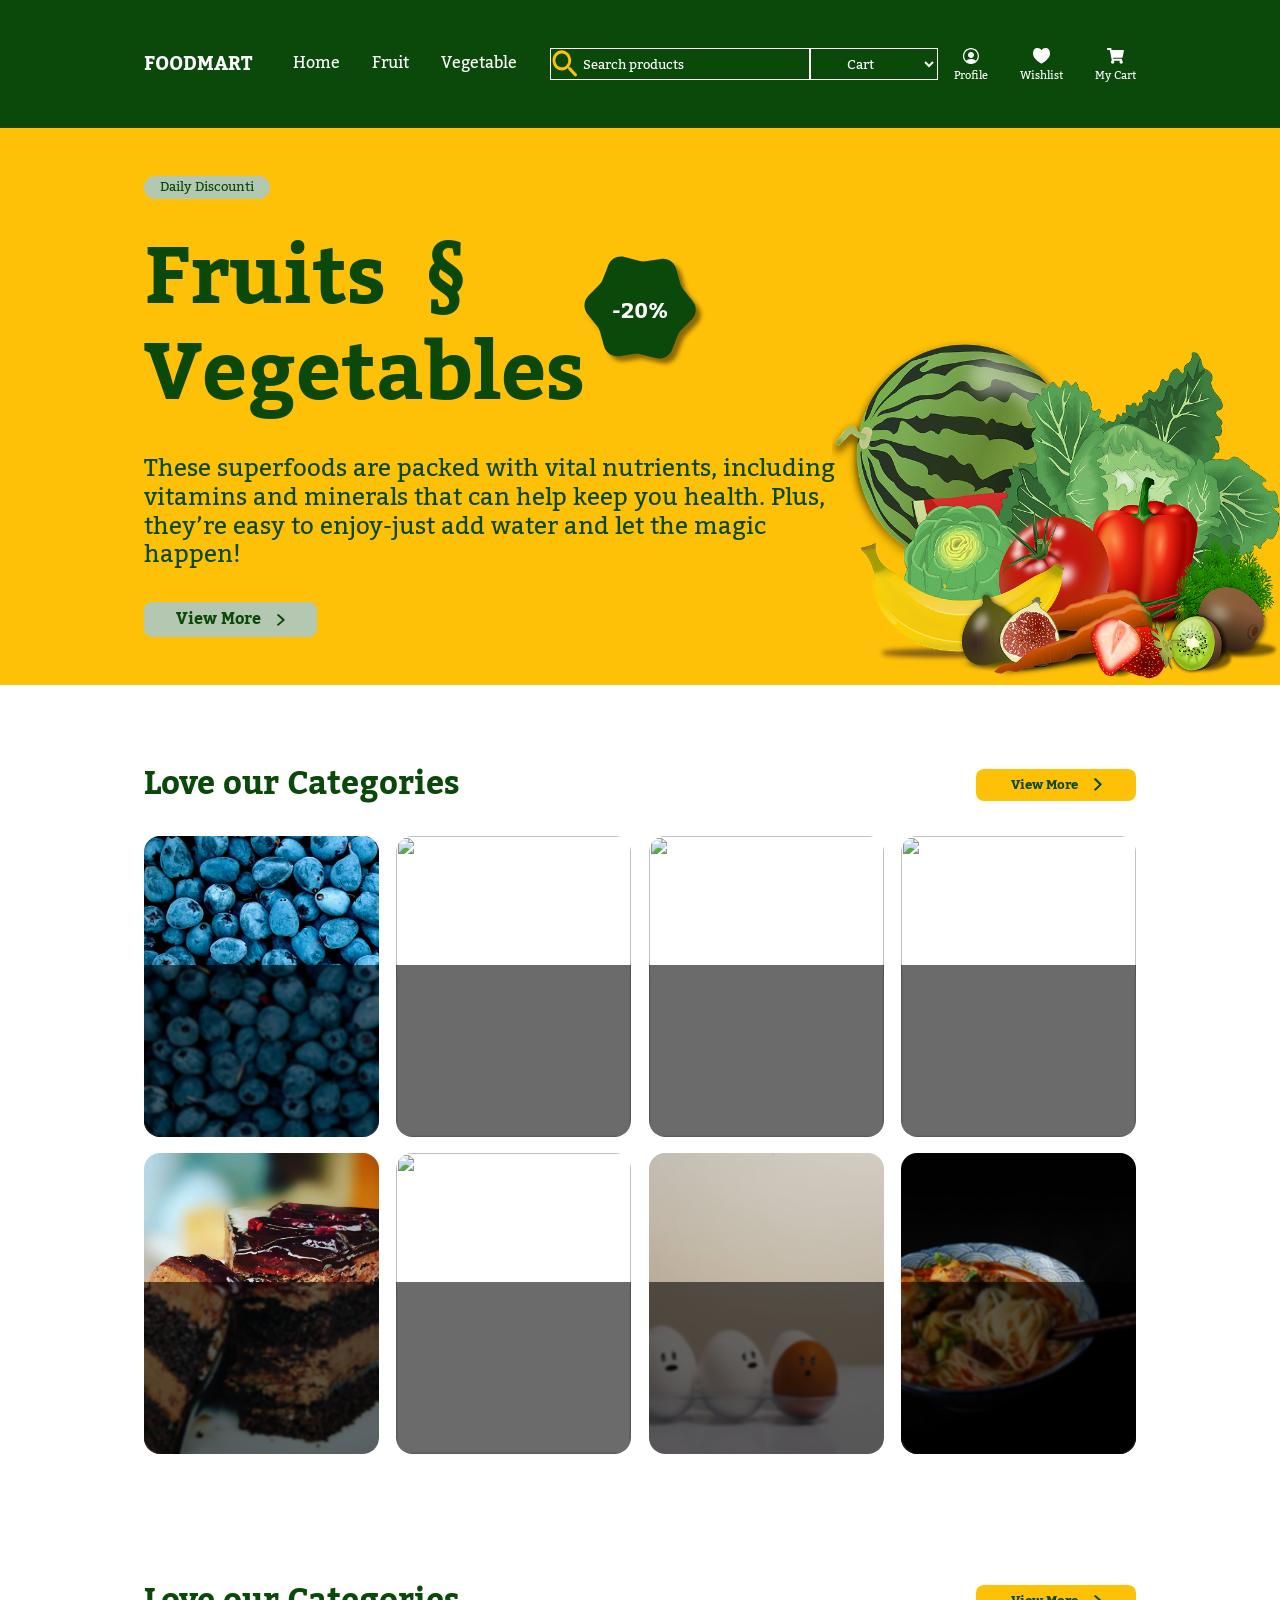
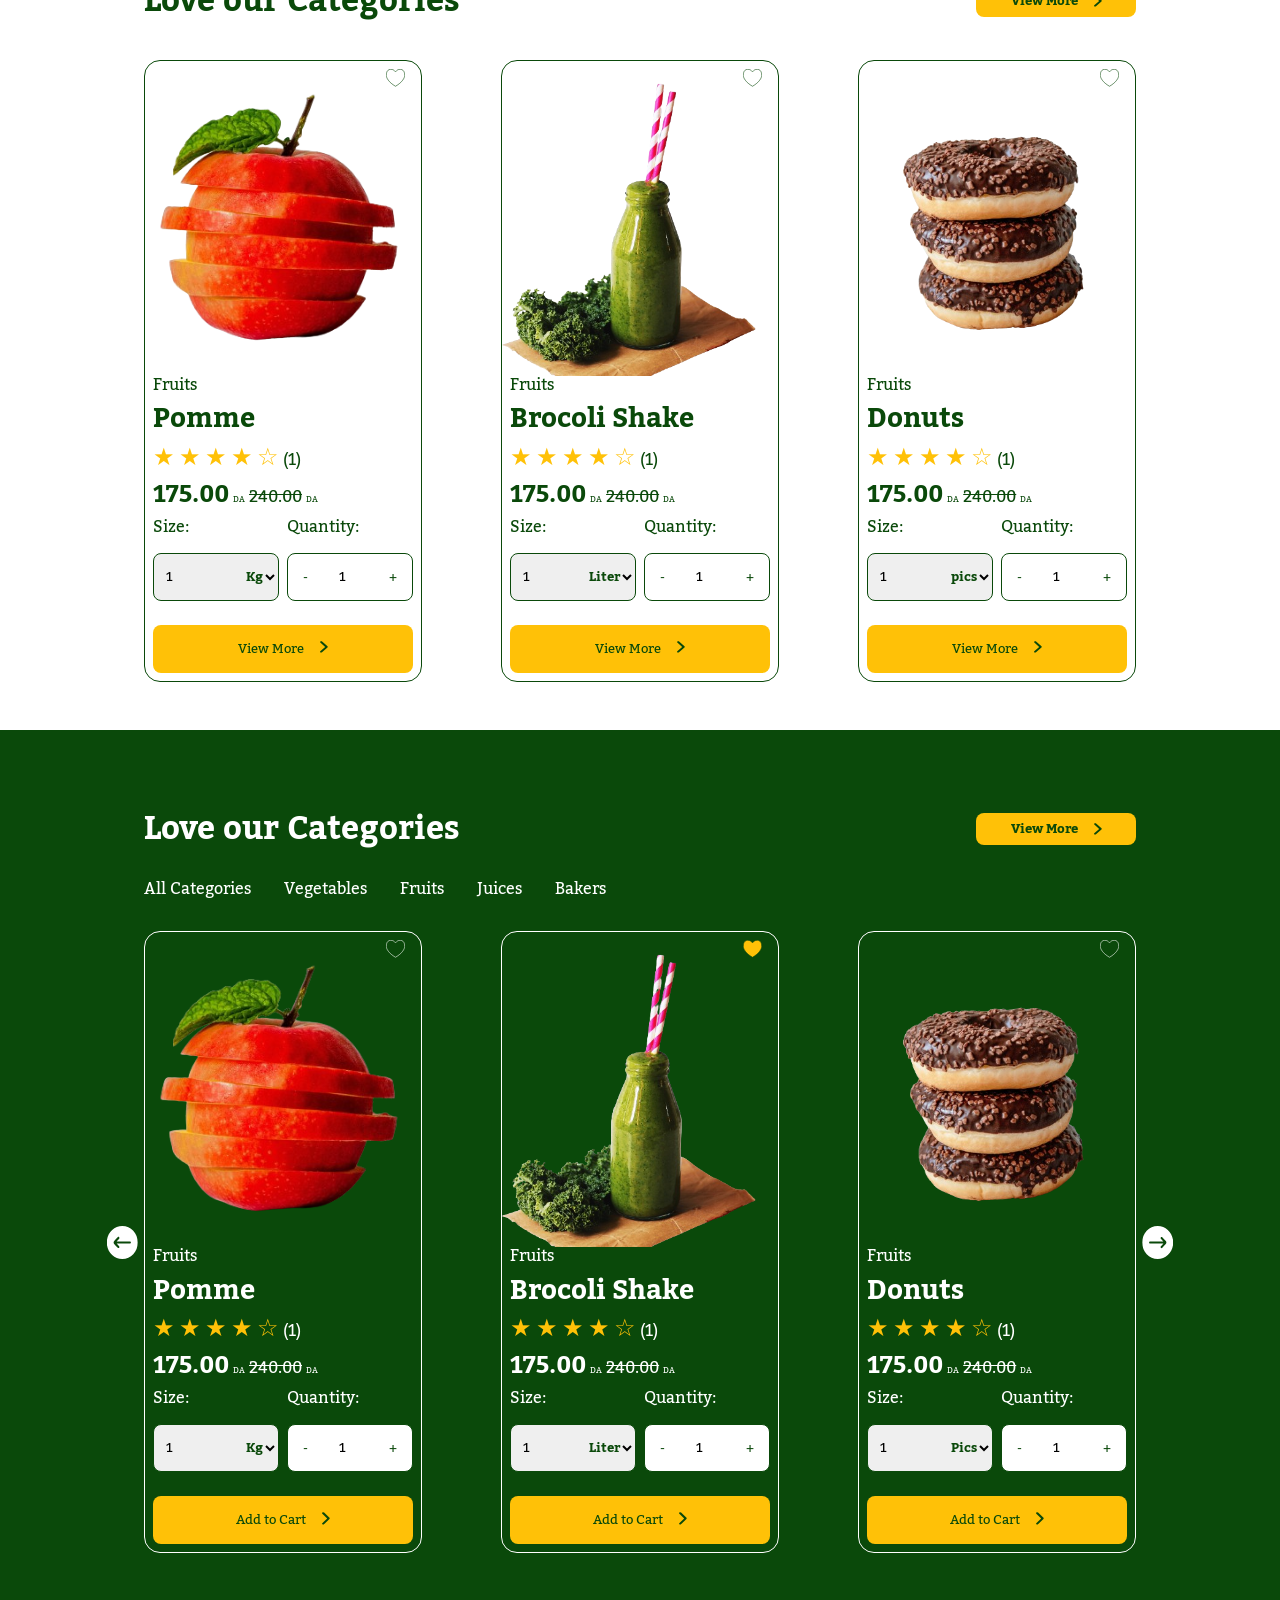
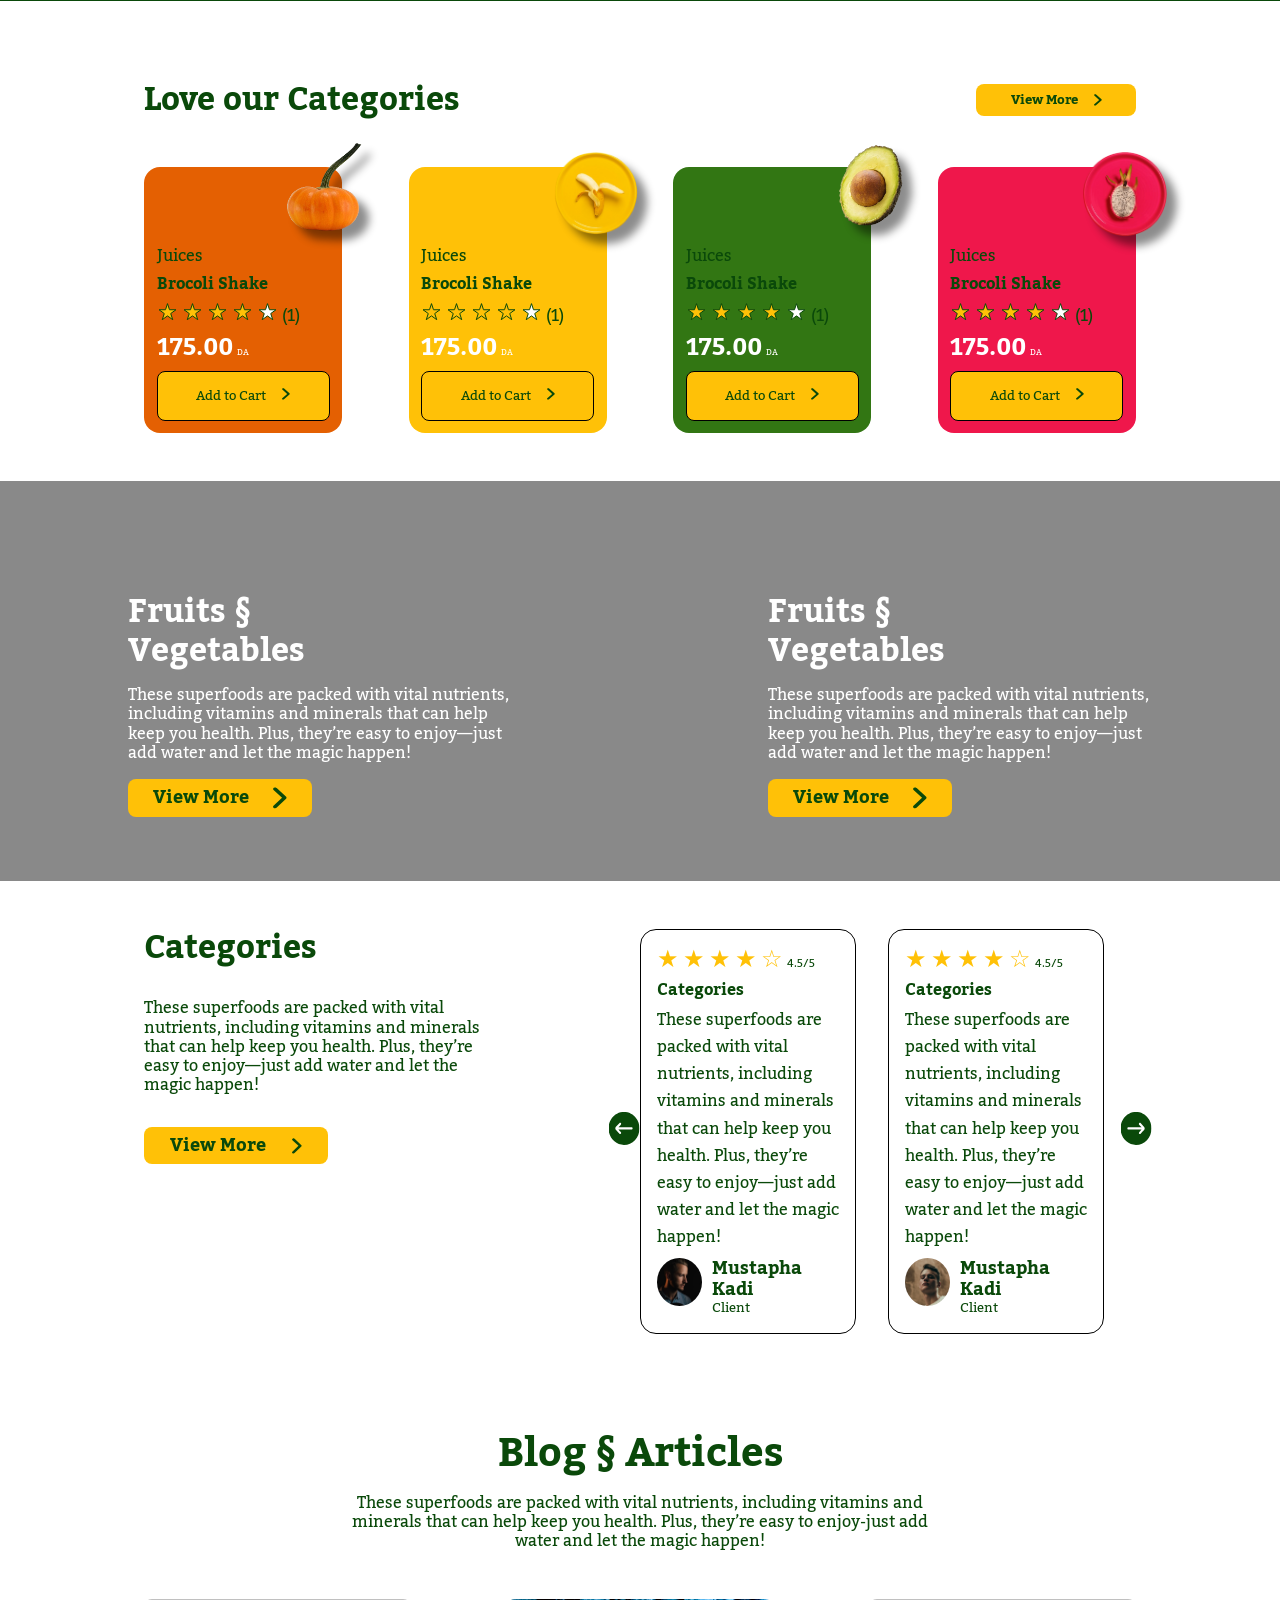
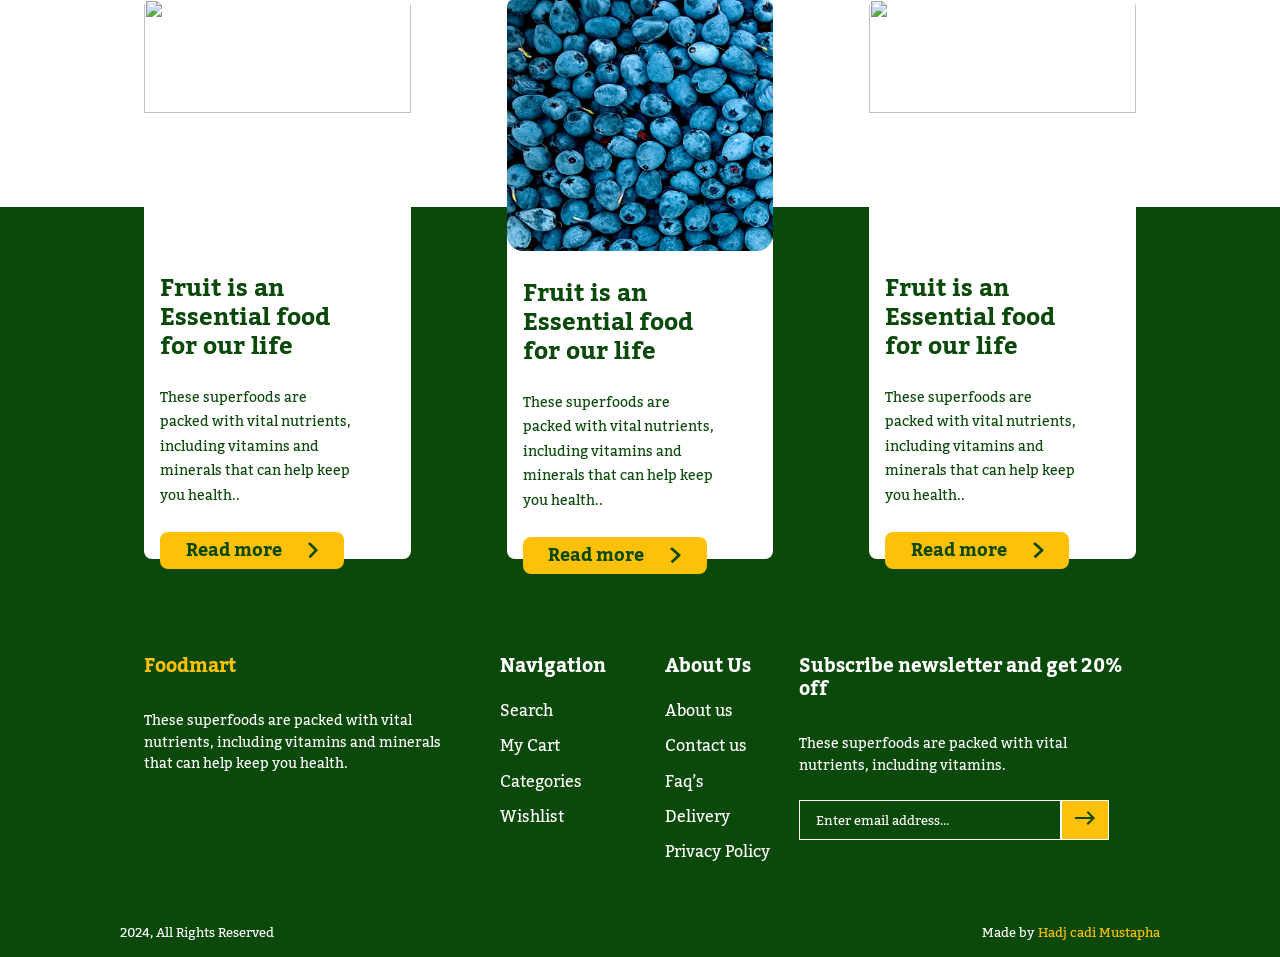
==== commit b8a741c5: "fix: update image paths to relative URLs in index.html" ====
--- a/index.html
+++ b/index.html
@@ -35,7 +35,7 @@
 
             <!-- menu-mobile -->
             <a href="#porduct-model" title="menu-mobile">
-                <img class="menu-mobile" src="/asetss/img/menu_24dp_FFFFFF_FILL0_wght400_GRAD0_opsz24.svg" alt="">
+                <img class="menu-mobile" src="asetss/img/menu_24dp_FFFFFF_FILL0_wght400_GRAD0_opsz24.svg" alt="">
             </a>
 
             <div id="porduct-model" class="porduct-model">
@@ -49,7 +49,7 @@
                     <hr>
                     <div class="search-box-mobil">
                         <input type="text" class="search-input" placeholder="Search products">
-                        <img src="/asetss/img/Vector.svg" alt="Search Icon">
+                        <img src="asetss/img/Vector.svg" alt="Search Icon">
                     </div>
                     <div class="menu-mobile-content">
                         <ul class="menu-mobile-list">
@@ -85,7 +85,7 @@
                     <option value="profile">Profile</option>
                     <option value="logout">Logout</option>
                 </select>
-                <img src="/asetss/img/Vector.svg" alt="Search Icon">
+                <img src="asetss/img/Vector.svg" alt="Search Icon">
             </div>
 
             <!-- Header Actions: Profile / Wishlist / Cart -->
@@ -93,7 +93,7 @@
                 <!-- Profile -->
                 <div class="header-action">
                     <a href="#">
-                        <img src="/asetss/img/Group.svg" alt="Profile">
+                        <img src="asetss/img/Group.svg" alt="Profile">
                         <label>Profile</label>
                     </a>
                 </div>
@@ -101,7 +101,7 @@
                 <!-- Wishlist -->
                 <div class="header-action">
                     <a href="#">
-                        <img src="/asetss/img/Heart.svg" alt="Wishlist">
+                        <img src="asetss/img/Heart.svg" alt="Wishlist">
                         <label>Wishlist</label>
                     </a>
                 </div>
@@ -109,7 +109,7 @@
                 <!-- My Cart -->
                 <div class="header-action">
                     <a href="#">
-                        <img src="/asetss/img/Shopping cart.svg" alt="Cart">
+                        <img src="asetss/img/Shopping cart.svg" alt="Cart">
                         <label>My Cart</label>
                     </a>
                 </div>
@@ -137,19 +137,19 @@
             <a href="#">
                 <button class="button-baner">
                     <span>View More</span>
-                    <img src="/asetss/img/Arrow Right.svg" alt="">
+                    <img src="asetss/img/Arrow Right.svg" alt="">
                 </button>
             </a>
 
             <!-- Discount sticker -->
             <div class="Pegatina-descuento ">
-                <img src="/asetss/img/Pegatina.svg" alt="">
+                <img src="asetss/img/Pegatina.svg" alt="">
                 <strong>-20%</strong>
             </div>
 
             <!-- Banner fruit image -->
             <div class="Fruit-image">
-                <img src="/asetss/img/Fruit.png" alt="">
+                <img src="asetss/img/Fruit.png" alt="">
             </div>
         </section>
 
@@ -161,7 +161,7 @@
                 <a href="#">
                     <button class="yellow-button">
                         <span>View More</span>
-                        <img class="img" src="/asetss/img/Arrow Right.svg" alt="">
+                        <img class="img" src="asetss/img/Arrow Right.svg" alt="">
                     </button>
                 </a>
             </div>
@@ -170,14 +170,14 @@
             <div class="category-cards">
                 <!-- Single product item -->
                 <div class="pordoct-item">
-                    <img src="/asetss/img/Blueberry.png" alt="">
+                    <img src="asetss/img/Blueberry.png" alt="">
                     <div class="pordoct-information pordoct-cover">
                         <h4>Fruits</h4>
                         <p>So what you’re looking for fresh produce meals</p>
                         <a href="#">
                             <button class="yellow-button">
                                 <span>View More</span>
-                                <img class="img" src="/asetss/img/Arrow Right.svg" alt="">
+                                <img class="img" src="asetss/img/Arrow Right.svg" alt="">
                             </button>
                         </a>
                     </div>
@@ -185,14 +185,14 @@
 
                 <!-- Single product item -->
                 <div class="pordoct-item">
-                    <img src="/asetss/img/Green peas.jpg" alt="">
+                    <img src="asetss/img/Green peas.jpg" alt="">
                     <div class="pordoct-information pordoct-cover">
                         <h4>Vegetables</h4>
                         <p>So So what you’re looking for fresh produce meals</p>
                         <a href="#">
                             <button class="yellow-button">
                                 <span>View More</span>
-                                <img class="img" src="/asetss/img/Arrow Right.svg" alt="">
+                                <img class="img" src="asetss/img/Arrow Right.svg" alt="">
                             </button>
                         </a>
                     </div>
@@ -200,14 +200,14 @@
 
                 <!-- Single product item -->
                 <div class="pordoct-item">
-                    <img src="/asetss/img/Bakers.jpg" alt="">
+                    <img src="asetss/img/Bakers.jpg" alt="">
                     <div class="pordoct-information pordoct-cover">
                         <h4>Bakers</h4>
                         <p>So what you’re looking for fresh produce meals</p>
                         <a href="#">
                             <button class="yellow-button">
                                 <span>View More</span>
-                                <img class="img" src="/asetss/img/Arrow Right.svg" alt="">
+                                <img class="img" src="asetss/img/Arrow Right.svg" alt="">
                             </button>
                         </a>
                     </div>
@@ -215,14 +215,14 @@
 
                 <!-- Single product item -->
                 <div class="pordoct-item">
-                    <img src="/asetss/img/Juices.jpg" alt="">
+                    <img src="asetss/img/Juices.jpg" alt="">
                     <div class="pordoct-information pordoct-cover">
                         <h4>Juices</h4>
                         <p>So what you’re looking for fresh produce meals</p>
                         <a href="#">
                             <button class="yellow-button">
                                 <span>View More</span>
-                                <img class="img" src="/asetss/img/Arrow Right.svg" alt="">
+                                <img class="img" src="asetss/img/Arrow Right.svg" alt="">
                             </button>
                         </a>
                     </div>
@@ -230,14 +230,14 @@
 
                 <!-- Single product item -->
                 <div class="pordoct-item">
-                    <img src="/asetss/img/Cake.jpg" alt="">
+                    <img src="asetss/img/Cake.jpg" alt="">
                     <div class="pordoct-information pordoct-cover">
                         <h4>Cake</h4>
                         <p>So what you’re looking for fresh produce meals</p>
                         <a href="#">
                             <button class="yellow-button">
                                 <span>View More</span>
-                                <img class="img" src="/asetss/img/Arrow Right.svg" alt="">
+                                <img class="img" src="asetss/img/Arrow Right.svg" alt="">
                             </button>
                         </a>
                     </div>
@@ -245,27 +245,27 @@
 
                 <!-- Single product item -->
                 <div class="pordoct-item">
-                    <img src="/asetss/img/Smoothies.jpg" alt="">
+                    <img src="asetss/img/Smoothies.jpg" alt="">
                     <div class="pordoct-information pordoct-cover">
                         <h4>Smoothies</h4>
                         <p>So what you’re looking for fresh produce meals</p>
                         <button class="yellow-button">
                             <span>View More</span>
-                            <img class="img" src="/asetss/img/Arrow Right.svg" alt="">
+                            <img class="img" src="asetss/img/Arrow Right.svg" alt="">
                         </button>
                     </div>
                 </div>
 
                 <!-- Single product item -->
                 <div class="pordoct-item">
-                    <img src="/asetss/img/eggs.jpg" alt="">
+                    <img src="asetss/img/eggs.jpg" alt="">
                     <div class="pordoct-information pordoct-cover">
                         <h4>Eggs</h4>
                         <p>So what you’re looking for fresh produce meals</p>
                         <a href="#">
                             <button class="yellow-button">
                                 <span>View More</span>
-                                <img class="img" src="/asetss/img/Arrow Right.svg" alt="">
+                                <img class="img" src="asetss/img/Arrow Right.svg" alt="">
                             </button>
                         </a>
                     </div>
@@ -273,14 +273,14 @@
 
                 <!-- Single product item -->
                 <div class="pordoct-item">
-                    <img src="/asetss/img/Noodles.jpg" alt="">
+                    <img src="asetss/img/Noodles.jpg" alt="">
                     <div class="pordoct-information pordoct-cover">
                         <h4>Noodles</h4>
                         <p>So what you’re looking for fresh produce meals</p>
                         <a href="#">
                             <button class="yellow-button">
                                 <span>View More</span>
-                                <img class="img" src="/asetss/img/Arrow Right.svg" alt="">
+                                <img class="img" src="asetss/img/Arrow Right.svg" alt="">
                             </button>
                         </a>
                     </div>
@@ -296,7 +296,7 @@
                 <a href="#">
                     <button class="yellow-button">
                         <span>View More</span>
-                        <img class="img" src="/asetss/img/Arrow Right.svg" alt="">
+                        <img class="img" src="asetss/img/Arrow Right.svg" alt="">
                     </button>
                 </a>
             </div>
@@ -306,7 +306,7 @@
                 <!-- Single product card -->
                 <div class="product-card">
                     <div class="image">
-                        <img src="/asetss/img/apple.png" alt="">
+                        <img src="asetss/img/apple.png" alt="">
                     </div>
                     <div class="card-information">
                         <span>Fruits</span>
@@ -357,21 +357,21 @@
                         <a href="#">
                             <button class="card-button">
                                 <span>View More</span>
-                                <img class="img" src="/asetss/img/Arrow Right.svg" alt="">
+                                <img class="img" src="asetss/img/Arrow Right.svg" alt="">
                             </button>
                         </a>
                     </div>
 
                     <!-- Wishlist heart icon -->
                     <span class="heart">
-                        <img src="/asetss/img/heart2.svg" alt="">
+                        <img src="asetss/img/heart2.svg" alt="">
                     </span>
                 </div>
 
                 <!-- Single product card -->
                 <div class="product-card">
                     <div class="image">
-                        <img src="/asetss/img/Brocoli Shake.png" alt="">
+                        <img src="asetss/img/Brocoli Shake.png" alt="">
                     </div>
                     <div class="card-information">
                         <span>Fruits</span>
@@ -422,21 +422,21 @@
                         <a href="#">
                             <button class="card-button">
                                 <span>View More</span>
-                                <img class="img" src="/asetss/img/Arrow Right.svg" alt="">
+                                <img class="img" src="asetss/img/Arrow Right.svg" alt="">
                             </button>
                         </a>
                     </div>
 
                     <!-- Wishlist heart icon -->
                     <span class="heart">
-                        <img src="/asetss/img/heart2.svg" alt="">
+                        <img src="asetss/img/heart2.svg" alt="">
                     </span>
                 </div>
 
                 <!-- Single product card -->
                 <div class="product-card">
                     <div class="image">
-                        <img src="/asetss/img/Donuts.png" alt="">
+                        <img src="asetss/img/Donuts.png" alt="">
                     </div>
                     <div class="card-information">
                         <span>Fruits</span>
@@ -487,14 +487,14 @@
                         <a href="#">
                             <button class="card-button">
                                 <span>View More</span>
-                                <img class="img" src="/asetss/img/Arrow Right.svg" alt="">
+                                <img class="img" src="asetss/img/Arrow Right.svg" alt="">
                             </button>
                         </a>
                     </div>
 
                     <!-- Wishlist heart icon -->
                     <span class="heart">
-                        <img src="/asetss/img/heart2.svg" alt="">
+                        <img src="asetss/img/heart2.svg" alt="">
                     </span>
                 </div>
             </section>
@@ -508,7 +508,7 @@
                 <a href="#">
                     <button class="yellow-button">
                         <span>View More</span>
-                        <img class="img" src="/asetss/img/Arrow Right.svg" alt="">
+                        <img class="img" src="asetss/img/Arrow Right.svg" alt="">
                     </button>
                 </a>
             </div>
@@ -529,7 +529,7 @@
                 <!-- Single product card -->
                 <div class="product-card card-section-green">
                     <div class="image">
-                        <img src="/asetss/img/apple.png" alt="">
+                        <img src="asetss/img/apple.png" alt="">
                     </div>
                     <div class="card-information">
                         <span>Fruits</span>
@@ -580,21 +580,21 @@
                         <a href="#">
                             <button class="card-button">
                                 <span>Add to Cart</span>
-                                <img src="/asetss/img/Arrow Right.svg" alt="">
+                                <img src="asetss/img/Arrow Right.svg" alt="">
                             </button>
                         </a>
                     </div>
 
                     <!-- Wishlist heart icon -->
                     <span class="heart">
-                        <img src="/asetss/img/heart4.svg" alt="">
+                        <img src="asetss/img/heart4.svg" alt="">
                     </span>
                 </div>
 
                 <!-- Single product card -->
                 <div class="product-card card-section-green">
                     <div class="image">
-                        <img src="/asetss/img/Brocoli Shake.png" alt="">
+                        <img src="asetss/img/Brocoli Shake.png" alt="">
                     </div>
                     <div class="card-information">
                         <span>Fruits</span>
@@ -645,21 +645,21 @@
                         <a href="#">
                             <button class="card-button">
                                 <span>Add to Cart</span>
-                                <img src="/asetss/img/Arrow Right.svg" alt="">
+                                <img src="asetss/img/Arrow Right.svg" alt="">
                             </button>
                         </a>
                     </div>
 
                     <!-- Wishlist heart icon -->
                     <span class="heart">
-                        <img src="/asetss/img/heart3.svg" alt="">
+                        <img src="asetss/img/heart3.svg" alt="">
                     </span>
                 </div>
 
                 <!-- Single product card -->
                 <div class="product-card card-section-green">
                     <div class="image">
-                        <img src="/asetss/img/Donuts.png" alt="">
+                        <img src="asetss/img/Donuts.png" alt="">
                     </div>
                     <div class="card-information">
                         <span>Fruits</span>
@@ -710,23 +710,23 @@
                         <a href="#">
                             <button class="card-button">
                                 <span>Add to Cart</span>
-                                <img src="/asetss/img/Arrow Right.svg" alt="">
+                                <img src="asetss/img/Arrow Right.svg" alt="">
                             </button>
                         </a>
                     </div>
 
                     <!-- Wishlist heart icon -->
                     <span class="heart">
-                        <img src="/asetss/img/heart4.svg" alt="">
+                        <img src="asetss/img/heart4.svg" alt="">
                     </span>
                 </div>
 
                 <!-- Navigation arrows for slider -->
                 <div class="Left-arrow">
-                    <img src="/asetss/img/Left arrow.svg" alt="">
+                    <img src="asetss/img/Left arrow.svg" alt="">
                 </div>
                 <div class="Right-arrow">
-                    <img src="/asetss/img/Right arrow.svg" alt="">
+                    <img src="asetss/img/Right arrow.svg" alt="">
                 </div>
             </section>
         </section>
@@ -739,7 +739,7 @@
                 <a href="#">
                     <button class="yellow-button">
                         <span>View More</span>
-                        <img class="img" src="/asetss/img/Arrow Right.svg" alt="">
+                        <img class="img" src="asetss/img/Arrow Right.svg" alt="">
                     </button>
                 </a>
             </div>
@@ -754,11 +754,11 @@
 
                     <!-- Star rating -->
                     <div class="star-box">
-                        <img src="/asetss/img/Star 22.svg" alt="">
-                        <img src="/asetss/img/Star 22.svg" alt="">
-                        <img src="/asetss/img/Star 22.svg" alt="">
-                        <img src="/asetss/img/Star 22.svg" alt="">
-                        <img src="/asetss/img/Star 66.svg" alt="">
+                        <img src="asetss/img/Star 22.svg" alt="">
+                        <img src="asetss/img/Star 22.svg" alt="">
+                        <img src="asetss/img/Star 22.svg" alt="">
+                        <img src="asetss/img/Star 22.svg" alt="">
+                        <img src="asetss/img/Star 66.svg" alt="">
                         <span class="star-number">(1)</span>
                     </div>
 
@@ -772,12 +772,12 @@
                     <a href="#">
                         <button class="card-button">
                             <span>Add to Cart</span>
-                            <img src="/asetss/img/Arrow Right.svg" alt="">
+                            <img src="asetss/img/Arrow Right.svg" alt="">
                         </button>
                     </a>
 
                     <!-- Product image -->
-                    <img class="Fruit-image" src="/asetss/img/Pumpkin.png" alt="">
+                    <img class="Fruit-image" src="asetss/img/Pumpkin.png" alt="">
                 </div>
 
                 <!-- Single colorful product card -->
@@ -785,11 +785,11 @@
                     <span>Juices</span>
                     <strong>Brocoli Shake</strong>
                     <div class="star-box">
-                        <img src="/asetss/img/Star 22.svg" alt="">
-                        <img src="/asetss/img/Star 22.svg" alt="">
-                        <img src="/asetss/img/Star 22.svg" alt="">
-                        <img src="/asetss/img/Star 22.svg" alt="">
-                        <img src="/asetss/img/Star 66.svg" alt="">
+                        <img src="asetss/img/Star 22.svg" alt="">
+                        <img src="asetss/img/Star 22.svg" alt="">
+                        <img src="asetss/img/Star 22.svg" alt="">
+                        <img src="asetss/img/Star 22.svg" alt="">
+                        <img src="asetss/img/Star 66.svg" alt="">
                         <span class="star-number">(1)</span>
                     </div>
                     <div class="sell-box">
@@ -799,10 +799,10 @@
                     <a href="#">
                         <button class="card-button">
                             <span>Add to Cart</span>
-                            <img src="/asetss/img/Arrow Right.svg" alt="">
+                            <img src="asetss/img/Arrow Right.svg" alt="">
                         </button>
                     </a>
-                    <img class="Fruit-image" src="/asetss/img/Banana.png" alt="">
+                    <img class="Fruit-image" src="asetss/img/Banana.png" alt="">
                 </div>
 
                 <!-- Single colorful product card -->
@@ -810,11 +810,11 @@
                     <span>Juices</span>
                     <strong>Brocoli Shake</strong>
                     <div class="star-box">
-                        <img src="/asetss/img/Star 22.svg" alt="">
-                        <img src="/asetss/img/Star 22.svg" alt="">
-                        <img src="/asetss/img/Star 22.svg" alt="">
-                        <img src="/asetss/img/Star 22.svg" alt="">
-                        <img src="/asetss/img/Star 66.svg" alt="">
+                        <img src="asetss/img/Star 22.svg" alt="">
+                        <img src="asetss/img/Star 22.svg" alt="">
+                        <img src="asetss/img/Star 22.svg" alt="">
+                        <img src="asetss/img/Star 22.svg" alt="">
+                        <img src="asetss/img/Star 66.svg" alt="">
                         <span class="star-number">(1)</span>
                     </div>
                     <div class="sell-box">
@@ -824,10 +824,10 @@
                     <a href="#">
                         <button class="card-button">
                             <span>Add to Cart</span>
-                            <img src="/asetss/img/Arrow Right.svg" alt="">
+                            <img src="asetss/img/Arrow Right.svg" alt="">
                         </button>
                     </a>
-                    <img class="Fruit-image" src="/asetss/img/Ecuador.png" alt="">
+                    <img class="Fruit-image" src="asetss/img/Ecuador.png" alt="">
                 </div>
 
                 <!-- Single colorful product card -->
@@ -835,11 +835,11 @@
                     <span>Juices</span>
                     <strong>Brocoli Shake</strong>
                     <div class="star-box">
-                        <img src="/asetss/img/Star 22.svg" alt="">
-                        <img src="/asetss/img/Star 22.svg" alt="">
-                        <img src="/asetss/img/Star 22.svg" alt="">
-                        <img src="/asetss/img/Star 22.svg" alt="">
-                        <img src="/asetss/img/Star 66.svg" alt="">
+                        <img src="asetss/img/Star 22.svg" alt="">
+                        <img src="asetss/img/Star 22.svg" alt="">
+                        <img src="asetss/img/Star 22.svg" alt="">
+                        <img src="asetss/img/Star 22.svg" alt="">
+                        <img src="asetss/img/Star 66.svg" alt="">
                         <span class="star-number">(1)</span>
                     </div>
                     <div class="sell-box">
@@ -849,10 +849,10 @@
                     <a href="#">
                         <button class="card-button">
                             <span>Add to Cart</span>
-                            <img src="/asetss/img/Arrow Right.svg" alt="">
+                            <img src="asetss/img/Arrow Right.svg" alt="">
                         </button>
                     </a>
-                    <img class="Fruit-image" src="/asetss/img/Pitaya.png" alt="">
+                    <img class="Fruit-image" src="asetss/img/Pitaya.png" alt="">
                 </div>
 
             </section>
@@ -873,7 +873,7 @@
                             <span>
                                 View More
                             </span>
-                            <img src="/asetss/img/Arrow Right.svg" alt="">
+                            <img src="asetss/img/Arrow Right.svg" alt="">
                         </button>
                     </a>
                 </div>
@@ -893,7 +893,7 @@
                                 View More
                             </span>
 
-                            <img src="/asetss/img/Arrow Right.svg" alt="">
+                            <img src="asetss/img/Arrow Right.svg" alt="">
                         </button>
                     </a>
                 </div>
@@ -915,7 +915,7 @@
                 <a href="#">
                     <button class="survey-button">
                         View More
-                        <img src="/asetss/img/Arrow Right.svg" alt="">
+                        <img src="asetss/img/Arrow Right.svg" alt="">
                     </button>
                 </a>
             </div>
@@ -946,7 +946,7 @@
                         <!-- Comment / Avatar -->
                         <div class="testimonial-card-comment-box">
                             <div class="testimonial-card-avatar-box">
-                                <img src="/asetss/img/img-user-1.png" alt="" class="testimonial-card-avatar">
+                                <img src="asetss/img/img-user-1.png" alt="" class="testimonial-card-avatar">
                             </div>
                             <div class="testimonial-name">
                                 <span class="testimonial-card-name">Mustapha Kadi</span>
@@ -977,7 +977,7 @@
                         <!-- Comment / Avatar -->
                         <div class="testimonial-card-comment-box">
                             <div class="testimonial-card-avatar-box">
-                                <img src="/asetss/img/img-user-2.png" alt="" class="testimonial-card-avatar">
+                                <img src="asetss/img/img-user-2.png" alt="" class="testimonial-card-avatar">
                             </div>
                             <div class="testimonial-name">
                                 <span class="testimonial-card-name">Mustapha Kadi</span>
@@ -989,10 +989,10 @@
                     <!-- Slider Navigation Arrows -->
                     <div class="testimonial-slider__arrow">
                         <div class="testimonial-slider-arrow-prev">
-                            <img src="/asetss/img/testimonial-slider-arrow-prev.svg" alt="">
+                            <img src="asetss/img/testimonial-slider-arrow-prev.svg" alt="">
                         </div>
                         <div class="testimonial-slider-arrow-next">
-                            <img src="/asetss/img/testimonial-slider-arrow-next.svg" alt="">
+                            <img src="asetss/img/testimonial-slider-arrow-next.svg" alt="">
                         </div>
                     </div>
 
@@ -1011,7 +1011,7 @@
             </div>
             <div class="blog-section-list">
                 <article class="blog-card">
-                    <img src="/asetss/img/Fruit.jpg" alt="">
+                    <img src="asetss/img/Fruit.jpg" alt="">
                     <div class="blog-card-information">
                         <h4>Fruit is an Essential food for our life</h4>
                         <p>
@@ -1021,14 +1021,14 @@
                         <a href="#">
                             <button class="blog-card-button">
                                 Read more
-                                <img src="/asetss/img/Arrow Right.svg" alt="">
+                                <img src="asetss/img/Arrow Right.svg" alt="">
                             </button>
                         </a>
                     </div>
                 </article>
 
                 <article class="blog-card">
-                    <img src="/asetss/img/Blueberry.png" alt="">
+                    <img src="asetss/img/Blueberry.png" alt="">
                     <div class="blog-card-information">
                         <h4>Fruit is an Essential food for our life</h4>
                         <p>
@@ -1038,14 +1038,14 @@
                         <a href="#">
                             <button class="blog-card-button">
                                 Read more
-                                <img src="/asetss/img/Arrow Right.svg" alt="">
+                                <img src="asetss/img/Arrow Right.svg" alt="">
                             </button>
                         </a>
                     </div>
                 </article>
 
                 <article class="blog-card">
-                    <img src="/asetss/img/Vegetables.jpg" alt="">
+                    <img src="asetss/img/Vegetables.jpg" alt="">
                     <div class="blog-card-information">
                         <h4>Fruit is an Essential food for our life</h4>
                         <p>
@@ -1055,7 +1055,7 @@
                         <a href="#">
                             <button class="blog-card-button">
                                 Read more
-                                <img src="/asetss/img/Arrow Right.svg" alt="">
+                                <img src="asetss/img/Arrow Right.svg" alt="">
                             </button>
                         </a>
                     </div>
@@ -1119,7 +1119,7 @@
                     <input type="email" class="newsletter-input" placeholder="Enter email address...">
                     <a href="#">
                         <button type="submit" class="newsletter-button">
-                            <img src="/asetss/img/east_27dp_0A490A_FILL0_wght400_GRAD0_opsz24.svg" alt="Submit">
+                            <img src="asetss/img/east_27dp_0A490A_FILL0_wght400_GRAD0_opsz24.svg" alt="Submit">
                         </button>
                     </a>
                 </form>
@@ -1137,22 +1137,22 @@
         <div class="footer-nav">
             <div class="footer-nav-section">
                 <a href="#">
-                    <img src="/asetss/img/home-32.svg" alt="Profile">
+                    <img src="asetss/img/home-32.svg" alt="Profile">
                 </a>
             </div>
             <div class="footer-nav-section">
                 <a href="#">
-                    <img src="/asetss/img/favorite_32.svg" alt="Profile">
+                    <img src="asetss/img/favorite_32.svg" alt="Profile">
                 </a>
             </div>
             <div class="footer-nav-section">
                 <a href="#">
-                    <img src="/asetss/img/shopping_cart_32.svg" alt="Profile">
+                    <img src="asetss/img/shopping_cart_32.svg" alt="Profile">
                 </a>
             </div>
             <div class="footer-nav-section">
                 <a href="#">
-                    <img src="/asetss/img/account_circle_32.svg" alt="Profile">
+                    <img src="asetss/img/account_circle_32.svg" alt="Profile">
                 </a>
             </div>
         </div>
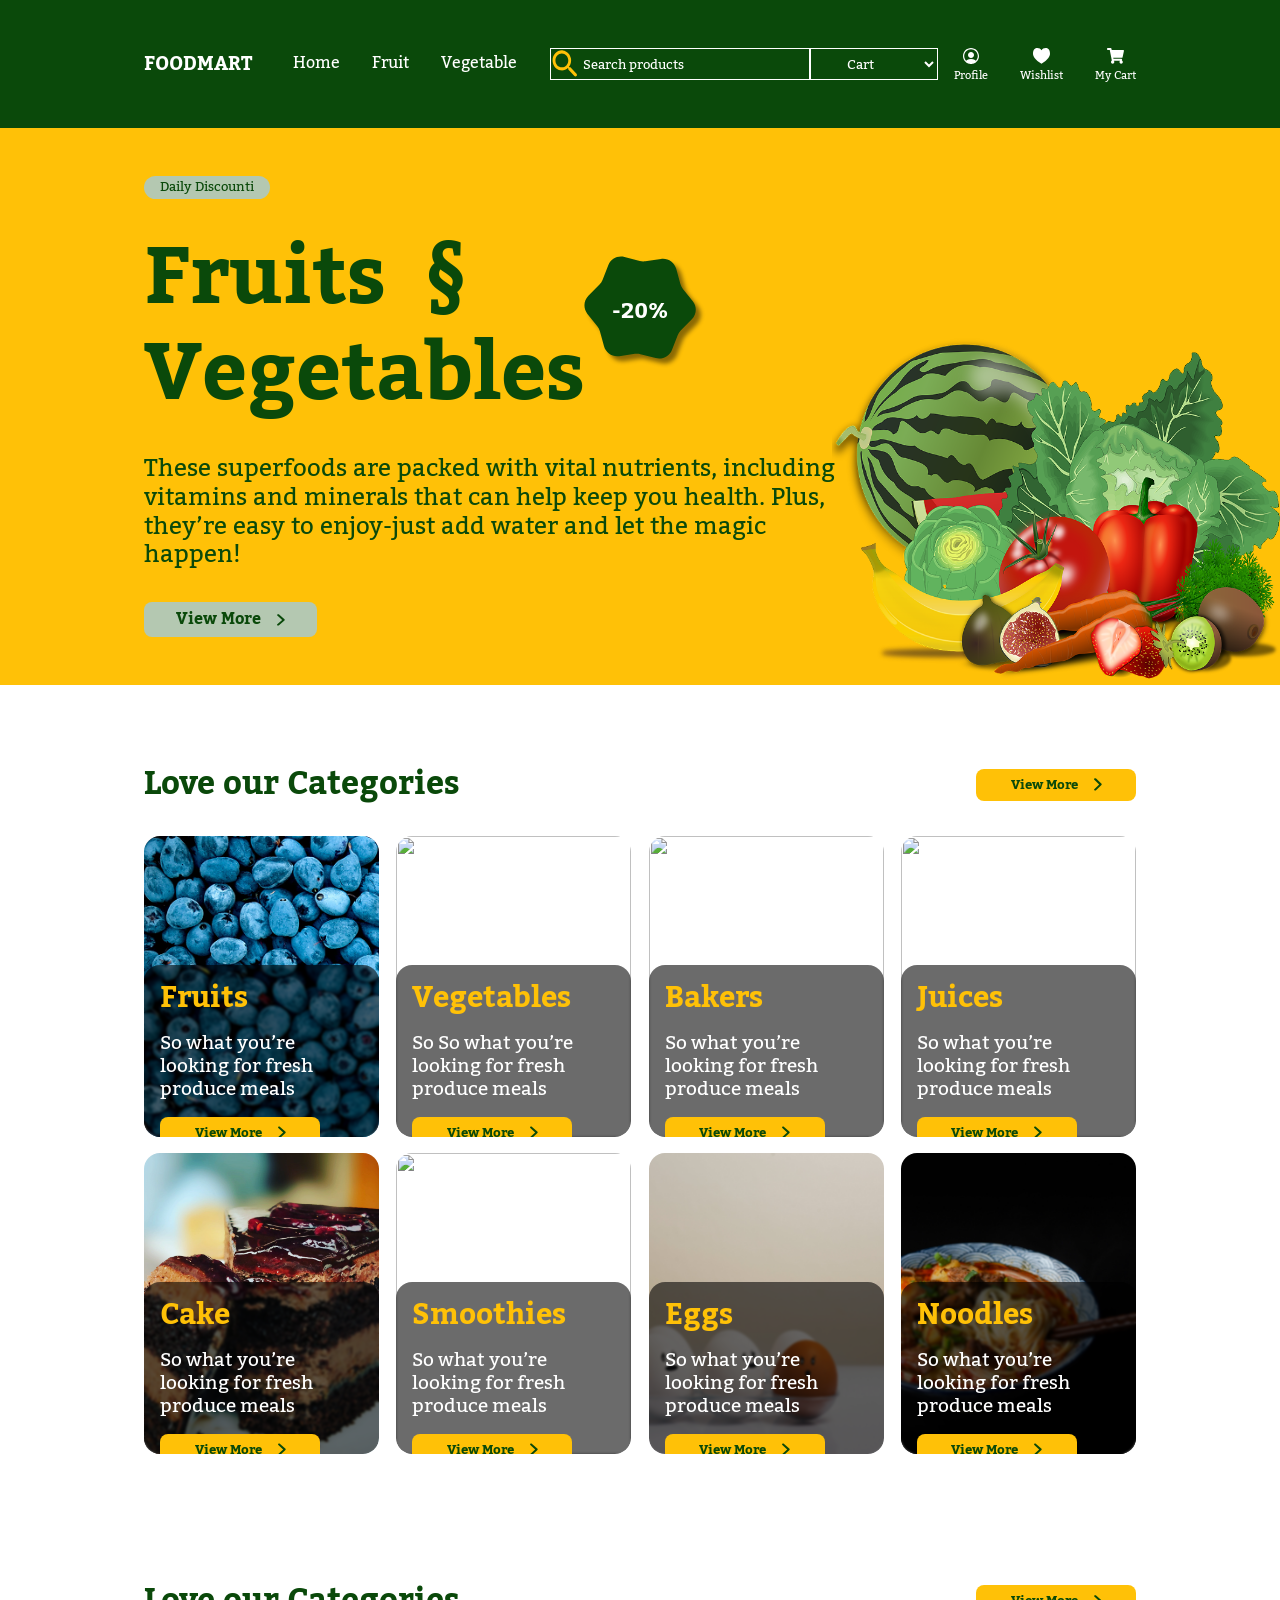
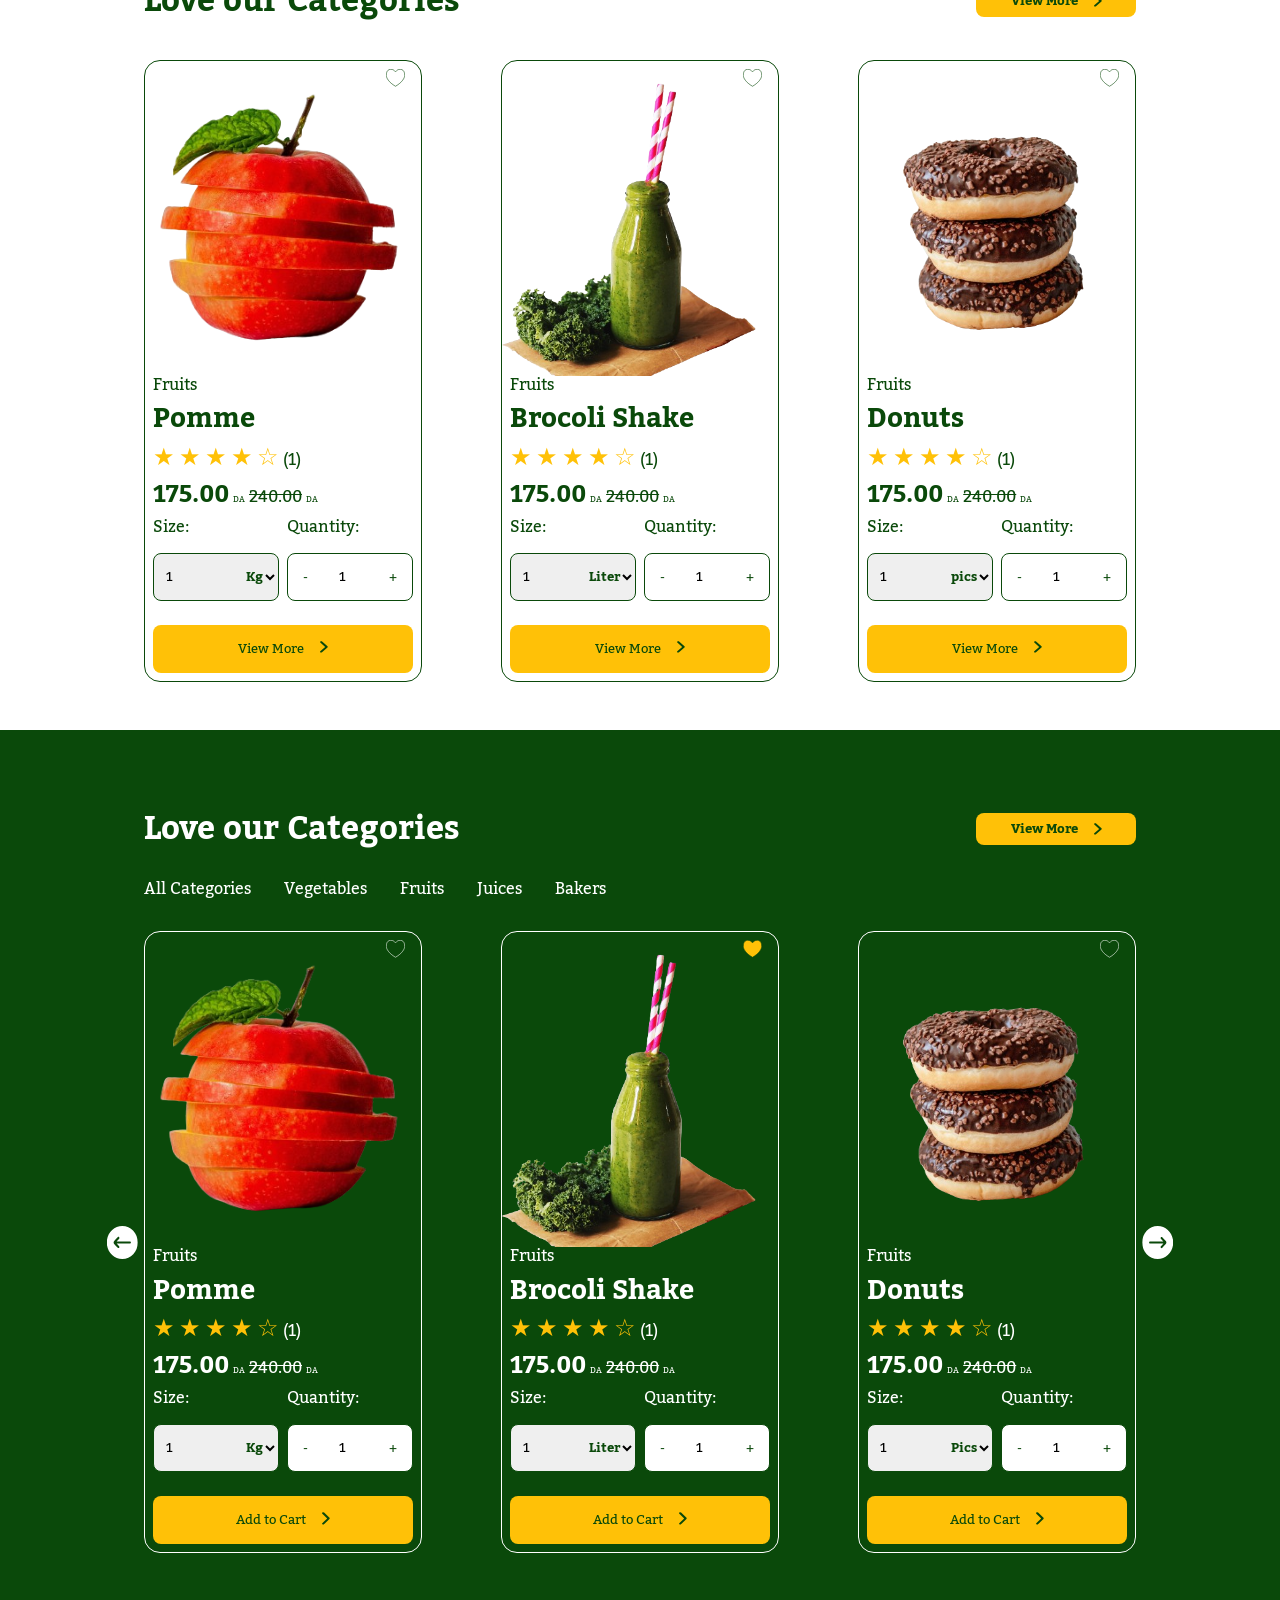
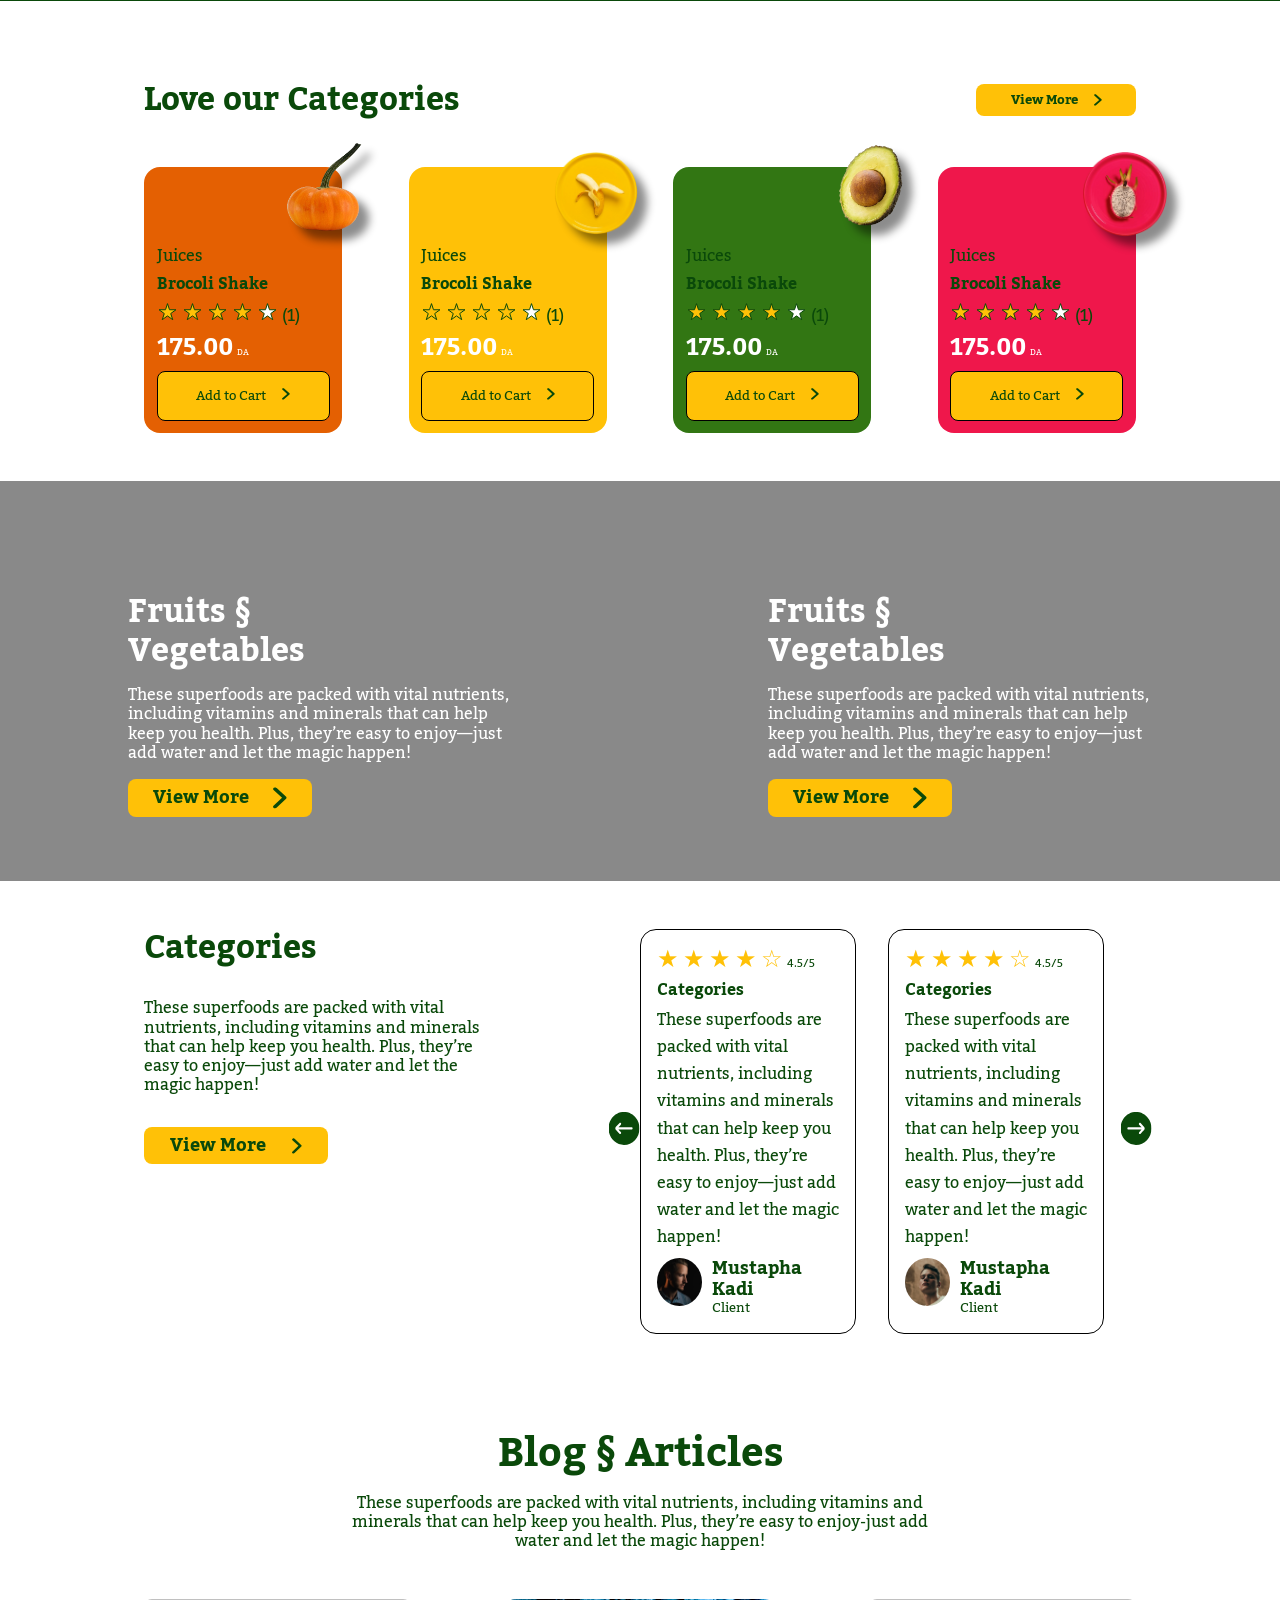
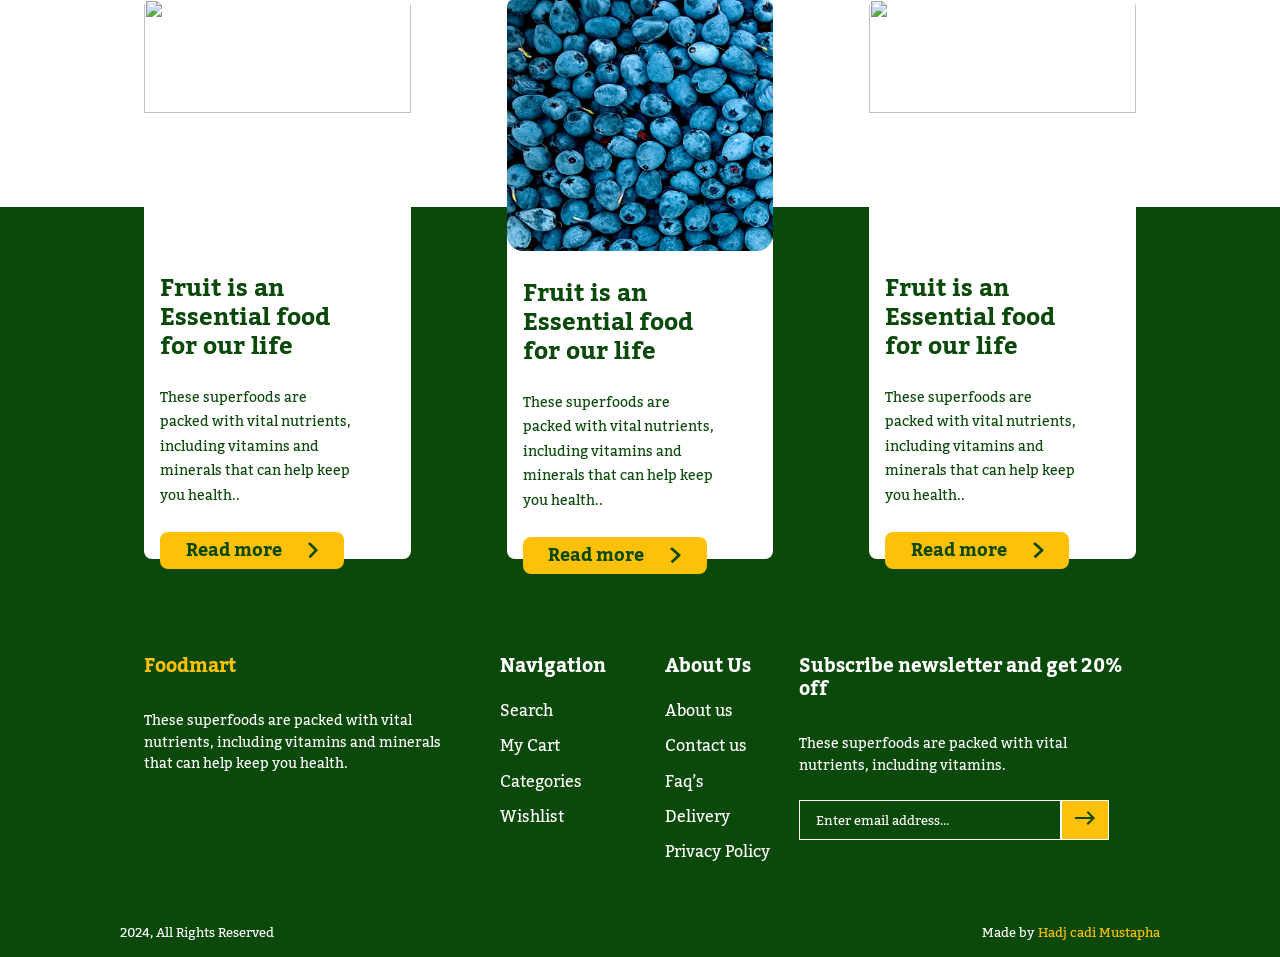
==== commit 889478b7: "fix: update image paths to relative URLs in index.html 2" ====
--- a/index.html
+++ b/index.html
@@ -35,7 +35,7 @@
 
             <!-- menu-mobile -->
             <a href="#porduct-model" title="menu-mobile">
-                <img class="menu-mobile" src="asetss/img/menu_24dp_FFFFFF_FILL0_wght400_GRAD0_opsz24.svg" alt="">
+                <img class="menu-mobile" src="/asetss/img/menu_24dp_FFFFFF_FILL0_wght400_GRAD0_opsz24.svg" alt="">
             </a>
 
             <div id="porduct-model" class="porduct-model">
@@ -49,7 +49,7 @@
                     <hr>
                     <div class="search-box-mobil">
                         <input type="text" class="search-input" placeholder="Search products">
-                        <img src="asetss/img/Vector.svg" alt="Search Icon">
+                        <img src="/asetss/img/Vector.svg" alt="Search Icon">
                     </div>
                     <div class="menu-mobile-content">
                         <ul class="menu-mobile-list">
@@ -85,7 +85,7 @@
                     <option value="profile">Profile</option>
                     <option value="logout">Logout</option>
                 </select>
-                <img src="asetss/img/Vector.svg" alt="Search Icon">
+                <img src="/asetss/img/Vector.svg" alt="Search Icon">
             </div>
 
             <!-- Header Actions: Profile / Wishlist / Cart -->
@@ -93,7 +93,7 @@
                 <!-- Profile -->
                 <div class="header-action">
                     <a href="#">
-                        <img src="asetss/img/Group.svg" alt="Profile">
+                        <img src="/asetss/img/Group.svg" alt="Profile">
                         <label>Profile</label>
                     </a>
                 </div>
@@ -101,7 +101,7 @@
                 <!-- Wishlist -->
                 <div class="header-action">
                     <a href="#">
-                        <img src="asetss/img/Heart.svg" alt="Wishlist">
+                        <img src="/asetss/img/Heart.svg" alt="Wishlist">
                         <label>Wishlist</label>
                     </a>
                 </div>
@@ -109,7 +109,7 @@
                 <!-- My Cart -->
                 <div class="header-action">
                     <a href="#">
-                        <img src="asetss/img/Shopping cart.svg" alt="Cart">
+                        <img src="/asetss/img/Shopping cart.svg" alt="Cart">
                         <label>My Cart</label>
                     </a>
                 </div>
@@ -137,19 +137,19 @@
             <a href="#">
                 <button class="button-baner">
                     <span>View More</span>
-                    <img src="asetss/img/Arrow Right.svg" alt="">
+                    <img src="/asetss/img/Arrow Right.svg" alt="">
                 </button>
             </a>
 
             <!-- Discount sticker -->
             <div class="Pegatina-descuento ">
-                <img src="asetss/img/Pegatina.svg" alt="">
+                <img src="/asetss/img/Pegatina.svg" alt="">
                 <strong>-20%</strong>
             </div>
 
             <!-- Banner fruit image -->
             <div class="Fruit-image">
-                <img src="asetss/img/Fruit.png" alt="">
+                <img src="/asetss/img/Fruit.png" alt="">
             </div>
         </section>
 
@@ -161,7 +161,7 @@
                 <a href="#">
                     <button class="yellow-button">
                         <span>View More</span>
-                        <img class="img" src="asetss/img/Arrow Right.svg" alt="">
+                        <img class="img" src="/asetss/img/Arrow Right.svg" alt="">
                     </button>
                 </a>
             </div>
@@ -170,14 +170,14 @@
             <div class="category-cards">
                 <!-- Single product item -->
                 <div class="pordoct-item">
-                    <img src="asetss/img/Blueberry.png" alt="">
+                    <img src="/asetss/img/Blueberry.png" alt="">
                     <div class="pordoct-information pordoct-cover">
                         <h4>Fruits</h4>
                         <p>So what you’re looking for fresh produce meals</p>
                         <a href="#">
                             <button class="yellow-button">
                                 <span>View More</span>
-                                <img class="img" src="asetss/img/Arrow Right.svg" alt="">
+                                <img class="img" src="/asetss/img/Arrow Right.svg" alt="">
                             </button>
                         </a>
                     </div>
@@ -185,14 +185,14 @@
 
                 <!-- Single product item -->
                 <div class="pordoct-item">
-                    <img src="asetss/img/Green peas.jpg" alt="">
+                    <img src="/asetss/img/Green peas.jpg" alt="">
                     <div class="pordoct-information pordoct-cover">
                         <h4>Vegetables</h4>
                         <p>So So what you’re looking for fresh produce meals</p>
                         <a href="#">
                             <button class="yellow-button">
                                 <span>View More</span>
-                                <img class="img" src="asetss/img/Arrow Right.svg" alt="">
+                                <img class="img" src="/asetss/img/Arrow Right.svg" alt="">
                             </button>
                         </a>
                     </div>
@@ -200,14 +200,14 @@
 
                 <!-- Single product item -->
                 <div class="pordoct-item">
-                    <img src="asetss/img/Bakers.jpg" alt="">
+                    <img src="/asetss/img/Bakers.jpg" alt="">
                     <div class="pordoct-information pordoct-cover">
                         <h4>Bakers</h4>
                         <p>So what you’re looking for fresh produce meals</p>
                         <a href="#">
                             <button class="yellow-button">
                                 <span>View More</span>
-                                <img class="img" src="asetss/img/Arrow Right.svg" alt="">
+                                <img class="img" src="/asetss/img/Arrow Right.svg" alt="">
                             </button>
                         </a>
                     </div>
@@ -215,14 +215,14 @@
 
                 <!-- Single product item -->
                 <div class="pordoct-item">
-                    <img src="asetss/img/Juices.jpg" alt="">
+                    <img src="/asetss/img/Juices.jpg" alt="">
                     <div class="pordoct-information pordoct-cover">
                         <h4>Juices</h4>
                         <p>So what you’re looking for fresh produce meals</p>
                         <a href="#">
                             <button class="yellow-button">
                                 <span>View More</span>
-                                <img class="img" src="asetss/img/Arrow Right.svg" alt="">
+                                <img class="img" src="/asetss/img/Arrow Right.svg" alt="">
                             </button>
                         </a>
                     </div>
@@ -230,14 +230,14 @@
 
                 <!-- Single product item -->
                 <div class="pordoct-item">
-                    <img src="asetss/img/Cake.jpg" alt="">
+                    <img src="/asetss/img/Cake.jpg" alt="">
                     <div class="pordoct-information pordoct-cover">
                         <h4>Cake</h4>
                         <p>So what you’re looking for fresh produce meals</p>
                         <a href="#">
                             <button class="yellow-button">
                                 <span>View More</span>
-                                <img class="img" src="asetss/img/Arrow Right.svg" alt="">
+                                <img class="img" src="/asetss/img/Arrow Right.svg" alt="">
                             </button>
                         </a>
                     </div>
@@ -245,27 +245,27 @@
 
                 <!-- Single product item -->
                 <div class="pordoct-item">
-                    <img src="asetss/img/Smoothies.jpg" alt="">
+                    <img src="/asetss/img/Smoothies.jpg" alt="">
                     <div class="pordoct-information pordoct-cover">
                         <h4>Smoothies</h4>
                         <p>So what you’re looking for fresh produce meals</p>
                         <button class="yellow-button">
                             <span>View More</span>
-                            <img class="img" src="asetss/img/Arrow Right.svg" alt="">
+                            <img class="img" src="/asetss/img/Arrow Right.svg" alt="">
                         </button>
                     </div>
                 </div>
 
                 <!-- Single product item -->
                 <div class="pordoct-item">
-                    <img src="asetss/img/eggs.jpg" alt="">
+                    <img src="/asetss/img/eggs.jpg" alt="">
                     <div class="pordoct-information pordoct-cover">
                         <h4>Eggs</h4>
                         <p>So what you’re looking for fresh produce meals</p>
                         <a href="#">
                             <button class="yellow-button">
                                 <span>View More</span>
-                                <img class="img" src="asetss/img/Arrow Right.svg" alt="">
+                                <img class="img" src="/asetss/img/Arrow Right.svg" alt="">
                             </button>
                         </a>
                     </div>
@@ -273,14 +273,14 @@
 
                 <!-- Single product item -->
                 <div class="pordoct-item">
-                    <img src="asetss/img/Noodles.jpg" alt="">
+                    <img src="/asetss/img/Noodles.jpg" alt="">
                     <div class="pordoct-information pordoct-cover">
                         <h4>Noodles</h4>
                         <p>So what you’re looking for fresh produce meals</p>
                         <a href="#">
                             <button class="yellow-button">
                                 <span>View More</span>
-                                <img class="img" src="asetss/img/Arrow Right.svg" alt="">
+                                <img class="img" src="/asetss/img/Arrow Right.svg" alt="">
                             </button>
                         </a>
                     </div>
@@ -296,7 +296,7 @@
                 <a href="#">
                     <button class="yellow-button">
                         <span>View More</span>
-                        <img class="img" src="asetss/img/Arrow Right.svg" alt="">
+                        <img class="img" src="/asetss/img/Arrow Right.svg" alt="">
                     </button>
                 </a>
             </div>
@@ -306,7 +306,7 @@
                 <!-- Single product card -->
                 <div class="product-card">
                     <div class="image">
-                        <img src="asetss/img/apple.png" alt="">
+                        <img src="/asetss/img/apple.png" alt="">
                     </div>
                     <div class="card-information">
                         <span>Fruits</span>
@@ -357,21 +357,21 @@
                         <a href="#">
                             <button class="card-button">
                                 <span>View More</span>
-                                <img class="img" src="asetss/img/Arrow Right.svg" alt="">
+                                <img class="img" src="/asetss/img/Arrow Right.svg" alt="">
                             </button>
                         </a>
                     </div>
 
                     <!-- Wishlist heart icon -->
                     <span class="heart">
-                        <img src="asetss/img/heart2.svg" alt="">
+                        <img src="/asetss/img/heart2.svg" alt="">
                     </span>
                 </div>
 
                 <!-- Single product card -->
                 <div class="product-card">
                     <div class="image">
-                        <img src="asetss/img/Brocoli Shake.png" alt="">
+                        <img src="/asetss/img/Brocoli Shake.png" alt="">
                     </div>
                     <div class="card-information">
                         <span>Fruits</span>
@@ -422,21 +422,21 @@
                         <a href="#">
                             <button class="card-button">
                                 <span>View More</span>
-                                <img class="img" src="asetss/img/Arrow Right.svg" alt="">
+                                <img class="img" src="/asetss/img/Arrow Right.svg" alt="">
                             </button>
                         </a>
                     </div>
 
                     <!-- Wishlist heart icon -->
                     <span class="heart">
-                        <img src="asetss/img/heart2.svg" alt="">
+                        <img src="/asetss/img/heart2.svg" alt="">
                     </span>
                 </div>
 
                 <!-- Single product card -->
                 <div class="product-card">
                     <div class="image">
-                        <img src="asetss/img/Donuts.png" alt="">
+                        <img src="/asetss/img/Donuts.png" alt="">
                     </div>
                     <div class="card-information">
                         <span>Fruits</span>
@@ -487,14 +487,14 @@
                         <a href="#">
                             <button class="card-button">
                                 <span>View More</span>
-                                <img class="img" src="asetss/img/Arrow Right.svg" alt="">
+                                <img class="img" src="/asetss/img/Arrow Right.svg" alt="">
                             </button>
                         </a>
                     </div>
 
                     <!-- Wishlist heart icon -->
                     <span class="heart">
-                        <img src="asetss/img/heart2.svg" alt="">
+                        <img src="/asetss/img/heart2.svg" alt="">
                     </span>
                 </div>
             </section>
@@ -508,7 +508,7 @@
                 <a href="#">
                     <button class="yellow-button">
                         <span>View More</span>
-                        <img class="img" src="asetss/img/Arrow Right.svg" alt="">
+                        <img class="img" src="/asetss/img/Arrow Right.svg" alt="">
                     </button>
                 </a>
             </div>
@@ -529,7 +529,7 @@
                 <!-- Single product card -->
                 <div class="product-card card-section-green">
                     <div class="image">
-                        <img src="asetss/img/apple.png" alt="">
+                        <img src="/asetss/img/apple.png" alt="">
                     </div>
                     <div class="card-information">
                         <span>Fruits</span>
@@ -580,21 +580,21 @@
                         <a href="#">
                             <button class="card-button">
                                 <span>Add to Cart</span>
-                                <img src="asetss/img/Arrow Right.svg" alt="">
+                                <img src="/asetss/img/Arrow Right.svg" alt="">
                             </button>
                         </a>
                     </div>
 
                     <!-- Wishlist heart icon -->
                     <span class="heart">
-                        <img src="asetss/img/heart4.svg" alt="">
+                        <img src="/asetss/img/heart4.svg" alt="">
                     </span>
                 </div>
 
                 <!-- Single product card -->
                 <div class="product-card card-section-green">
                     <div class="image">
-                        <img src="asetss/img/Brocoli Shake.png" alt="">
+                        <img src="/asetss/img/Brocoli Shake.png" alt="">
                     </div>
                     <div class="card-information">
                         <span>Fruits</span>
@@ -645,21 +645,21 @@
                         <a href="#">
                             <button class="card-button">
                                 <span>Add to Cart</span>
-                                <img src="asetss/img/Arrow Right.svg" alt="">
+                                <img src="/asetss/img/Arrow Right.svg" alt="">
                             </button>
                         </a>
                     </div>
 
                     <!-- Wishlist heart icon -->
                     <span class="heart">
-                        <img src="asetss/img/heart3.svg" alt="">
+                        <img src="/asetss/img/heart3.svg" alt="">
                     </span>
                 </div>
 
                 <!-- Single product card -->
                 <div class="product-card card-section-green">
                     <div class="image">
-                        <img src="asetss/img/Donuts.png" alt="">
+                        <img src="/asetss/img/Donuts.png" alt="">
                     </div>
                     <div class="card-information">
                         <span>Fruits</span>
@@ -710,23 +710,23 @@
                         <a href="#">
                             <button class="card-button">
                                 <span>Add to Cart</span>
-                                <img src="asetss/img/Arrow Right.svg" alt="">
+                                <img src="/asetss/img/Arrow Right.svg" alt="">
                             </button>
                         </a>
                     </div>
 
                     <!-- Wishlist heart icon -->
                     <span class="heart">
-                        <img src="asetss/img/heart4.svg" alt="">
+                        <img src="/asetss/img/heart4.svg" alt="">
                     </span>
                 </div>
 
                 <!-- Navigation arrows for slider -->
                 <div class="Left-arrow">
-                    <img src="asetss/img/Left arrow.svg" alt="">
+                    <img src="/asetss/img/Left arrow.svg" alt="">
                 </div>
                 <div class="Right-arrow">
-                    <img src="asetss/img/Right arrow.svg" alt="">
+                    <img src="/asetss/img/Right arrow.svg" alt="">
                 </div>
             </section>
         </section>
@@ -739,7 +739,7 @@
                 <a href="#">
                     <button class="yellow-button">
                         <span>View More</span>
-                        <img class="img" src="asetss/img/Arrow Right.svg" alt="">
+                        <img class="img" src="/asetss/img/Arrow Right.svg" alt="">
                     </button>
                 </a>
             </div>
@@ -754,11 +754,11 @@
 
                     <!-- Star rating -->
                     <div class="star-box">
-                        <img src="asetss/img/Star 22.svg" alt="">
-                        <img src="asetss/img/Star 22.svg" alt="">
-                        <img src="asetss/img/Star 22.svg" alt="">
-                        <img src="asetss/img/Star 22.svg" alt="">
-                        <img src="asetss/img/Star 66.svg" alt="">
+                        <img src="/asetss/img/Star 22.svg" alt="">
+                        <img src="/asetss/img/Star 22.svg" alt="">
+                        <img src="/asetss/img/Star 22.svg" alt="">
+                        <img src="/asetss/img/Star 22.svg" alt="">
+                        <img src="/asetss/img/Star 66.svg" alt="">
                         <span class="star-number">(1)</span>
                     </div>
 
@@ -772,12 +772,12 @@
                     <a href="#">
                         <button class="card-button">
                             <span>Add to Cart</span>
-                            <img src="asetss/img/Arrow Right.svg" alt="">
+                            <img src="/asetss/img/Arrow Right.svg" alt="">
                         </button>
                     </a>
 
                     <!-- Product image -->
-                    <img class="Fruit-image" src="asetss/img/Pumpkin.png" alt="">
+                    <img class="Fruit-image" src="/asetss/img/Pumpkin.png" alt="">
                 </div>
 
                 <!-- Single colorful product card -->
@@ -785,11 +785,11 @@
                     <span>Juices</span>
                     <strong>Brocoli Shake</strong>
                     <div class="star-box">
-                        <img src="asetss/img/Star 22.svg" alt="">
-                        <img src="asetss/img/Star 22.svg" alt="">
-                        <img src="asetss/img/Star 22.svg" alt="">
-                        <img src="asetss/img/Star 22.svg" alt="">
-                        <img src="asetss/img/Star 66.svg" alt="">
+                        <img src="/asetss/img/Star 22.svg" alt="">
+                        <img src="/asetss/img/Star 22.svg" alt="">
+                        <img src="/asetss/img/Star 22.svg" alt="">
+                        <img src="/asetss/img/Star 22.svg" alt="">
+                        <img src="/asetss/img/Star 66.svg" alt="">
                         <span class="star-number">(1)</span>
                     </div>
                     <div class="sell-box">
@@ -799,10 +799,10 @@
                     <a href="#">
                         <button class="card-button">
                             <span>Add to Cart</span>
-                            <img src="asetss/img/Arrow Right.svg" alt="">
+                            <img src="/asetss/img/Arrow Right.svg" alt="">
                         </button>
                     </a>
-                    <img class="Fruit-image" src="asetss/img/Banana.png" alt="">
+                    <img class="Fruit-image" src="/asetss/img/Banana.png" alt="">
                 </div>
 
                 <!-- Single colorful product card -->
@@ -810,11 +810,11 @@
                     <span>Juices</span>
                     <strong>Brocoli Shake</strong>
                     <div class="star-box">
-                        <img src="asetss/img/Star 22.svg" alt="">
-                        <img src="asetss/img/Star 22.svg" alt="">
-                        <img src="asetss/img/Star 22.svg" alt="">
-                        <img src="asetss/img/Star 22.svg" alt="">
-                        <img src="asetss/img/Star 66.svg" alt="">
+                        <img src="/asetss/img/Star 22.svg" alt="">
+                        <img src="/asetss/img/Star 22.svg" alt="">
+                        <img src="/asetss/img/Star 22.svg" alt="">
+                        <img src="/asetss/img/Star 22.svg" alt="">
+                        <img src="/asetss/img/Star 66.svg" alt="">
                         <span class="star-number">(1)</span>
                     </div>
                     <div class="sell-box">
@@ -824,10 +824,10 @@
                     <a href="#">
                         <button class="card-button">
                             <span>Add to Cart</span>
-                            <img src="asetss/img/Arrow Right.svg" alt="">
+                            <img src="/asetss/img/Arrow Right.svg" alt="">
                         </button>
                     </a>
-                    <img class="Fruit-image" src="asetss/img/Ecuador.png" alt="">
+                    <img class="Fruit-image" src="/asetss/img/Ecuador.png" alt="">
                 </div>
 
                 <!-- Single colorful product card -->
@@ -835,11 +835,11 @@
                     <span>Juices</span>
                     <strong>Brocoli Shake</strong>
                     <div class="star-box">
-                        <img src="asetss/img/Star 22.svg" alt="">
-                        <img src="asetss/img/Star 22.svg" alt="">
-                        <img src="asetss/img/Star 22.svg" alt="">
-                        <img src="asetss/img/Star 22.svg" alt="">
-                        <img src="asetss/img/Star 66.svg" alt="">
+                        <img src="/asetss/img/Star 22.svg" alt="">
+                        <img src="/asetss/img/Star 22.svg" alt="">
+                        <img src="/asetss/img/Star 22.svg" alt="">
+                        <img src="/asetss/img/Star 22.svg" alt="">
+                        <img src="/asetss/img/Star 66.svg" alt="">
                         <span class="star-number">(1)</span>
                     </div>
                     <div class="sell-box">
@@ -849,10 +849,10 @@
                     <a href="#">
                         <button class="card-button">
                             <span>Add to Cart</span>
-                            <img src="asetss/img/Arrow Right.svg" alt="">
+                            <img src="/asetss/img/Arrow Right.svg" alt="">
                         </button>
                     </a>
-                    <img class="Fruit-image" src="asetss/img/Pitaya.png" alt="">
+                    <img class="Fruit-image" src="/asetss/img/Pitaya.png" alt="">
                 </div>
 
             </section>
@@ -873,7 +873,7 @@
                             <span>
                                 View More
                             </span>
-                            <img src="asetss/img/Arrow Right.svg" alt="">
+                            <img src="/asetss/img/Arrow Right.svg" alt="">
                         </button>
                     </a>
                 </div>
@@ -893,7 +893,7 @@
                                 View More
                             </span>
 
-                            <img src="asetss/img/Arrow Right.svg" alt="">
+                            <img src="/asetss/img/Arrow Right.svg" alt="">
                         </button>
                     </a>
                 </div>
@@ -915,7 +915,7 @@
                 <a href="#">
                     <button class="survey-button">
                         View More
-                        <img src="asetss/img/Arrow Right.svg" alt="">
+                        <img src="/asetss/img/Arrow Right.svg" alt="">
                     </button>
                 </a>
             </div>
@@ -946,7 +946,7 @@
                         <!-- Comment / Avatar -->
                         <div class="testimonial-card-comment-box">
                             <div class="testimonial-card-avatar-box">
-                                <img src="asetss/img/img-user-1.png" alt="" class="testimonial-card-avatar">
+                                <img src="/asetss/img/img-user-1.png" alt="" class="testimonial-card-avatar">
                             </div>
                             <div class="testimonial-name">
                                 <span class="testimonial-card-name">Mustapha Kadi</span>
@@ -977,7 +977,7 @@
                         <!-- Comment / Avatar -->
                         <div class="testimonial-card-comment-box">
                             <div class="testimonial-card-avatar-box">
-                                <img src="asetss/img/img-user-2.png" alt="" class="testimonial-card-avatar">
+                                <img src="/asetss/img/img-user-2.png" alt="" class="testimonial-card-avatar">
                             </div>
                             <div class="testimonial-name">
                                 <span class="testimonial-card-name">Mustapha Kadi</span>
@@ -989,10 +989,10 @@
                     <!-- Slider Navigation Arrows -->
                     <div class="testimonial-slider__arrow">
                         <div class="testimonial-slider-arrow-prev">
-                            <img src="asetss/img/testimonial-slider-arrow-prev.svg" alt="">
+                            <img src="/asetss/img/testimonial-slider-arrow-prev.svg" alt="">
                         </div>
                         <div class="testimonial-slider-arrow-next">
-                            <img src="asetss/img/testimonial-slider-arrow-next.svg" alt="">
+                            <img src="/asetss/img/testimonial-slider-arrow-next.svg" alt="">
                         </div>
                     </div>
 
@@ -1011,7 +1011,7 @@
             </div>
             <div class="blog-section-list">
                 <article class="blog-card">
-                    <img src="asetss/img/Fruit.jpg" alt="">
+                    <img src="/asetss/img/Fruit.jpg" alt="">
                     <div class="blog-card-information">
                         <h4>Fruit is an Essential food for our life</h4>
                         <p>
@@ -1021,14 +1021,14 @@
                         <a href="#">
                             <button class="blog-card-button">
                                 Read more
-                                <img src="asetss/img/Arrow Right.svg" alt="">
+                                <img src="/asetss/img/Arrow Right.svg" alt="">
                             </button>
                         </a>
                     </div>
                 </article>
 
                 <article class="blog-card">
-                    <img src="asetss/img/Blueberry.png" alt="">
+                    <img src="/asetss/img/Blueberry.png" alt="">
                     <div class="blog-card-information">
                         <h4>Fruit is an Essential food for our life</h4>
                         <p>
@@ -1038,14 +1038,14 @@
                         <a href="#">
                             <button class="blog-card-button">
                                 Read more
-                                <img src="asetss/img/Arrow Right.svg" alt="">
+                                <img src="/asetss/img/Arrow Right.svg" alt="">
                             </button>
                         </a>
                     </div>
                 </article>
 
                 <article class="blog-card">
-                    <img src="asetss/img/Vegetables.jpg" alt="">
+                    <img src="/asetss/img/Vegetables.jpg" alt="">
                     <div class="blog-card-information">
                         <h4>Fruit is an Essential food for our life</h4>
                         <p>
@@ -1055,7 +1055,7 @@
                         <a href="#">
                             <button class="blog-card-button">
                                 Read more
-                                <img src="asetss/img/Arrow Right.svg" alt="">
+                                <img src="/asetss/img/Arrow Right.svg" alt="">
                             </button>
                         </a>
                     </div>
@@ -1119,7 +1119,7 @@
                     <input type="email" class="newsletter-input" placeholder="Enter email address...">
                     <a href="#">
                         <button type="submit" class="newsletter-button">
-                            <img src="asetss/img/east_27dp_0A490A_FILL0_wght400_GRAD0_opsz24.svg" alt="Submit">
+                            <img src="/asetss/img/east_27dp_0A490A_FILL0_wght400_GRAD0_opsz24.svg" alt="Submit">
                         </button>
                     </a>
                 </form>
@@ -1137,22 +1137,22 @@
         <div class="footer-nav">
             <div class="footer-nav-section">
                 <a href="#">
-                    <img src="asetss/img/home-32.svg" alt="Profile">
+                    <img src="/asetss/img/home-32.svg" alt="Profile">
                 </a>
             </div>
             <div class="footer-nav-section">
                 <a href="#">
-                    <img src="asetss/img/favorite_32.svg" alt="Profile">
+                    <img src="/asetss/img/favorite_32.svg" alt="Profile">
                 </a>
             </div>
             <div class="footer-nav-section">
                 <a href="#">
-                    <img src="asetss/img/shopping_cart_32.svg" alt="Profile">
+                    <img src="/asetss/img/shopping_cart_32.svg" alt="Profile">
                 </a>
             </div>
             <div class="footer-nav-section">
                 <a href="#">
-                    <img src="asetss/img/account_circle_32.svg" alt="Profile">
+                    <img src="/asetss/img/account_circle_32.svg" alt="Profile">
                 </a>
             </div>
         </div>
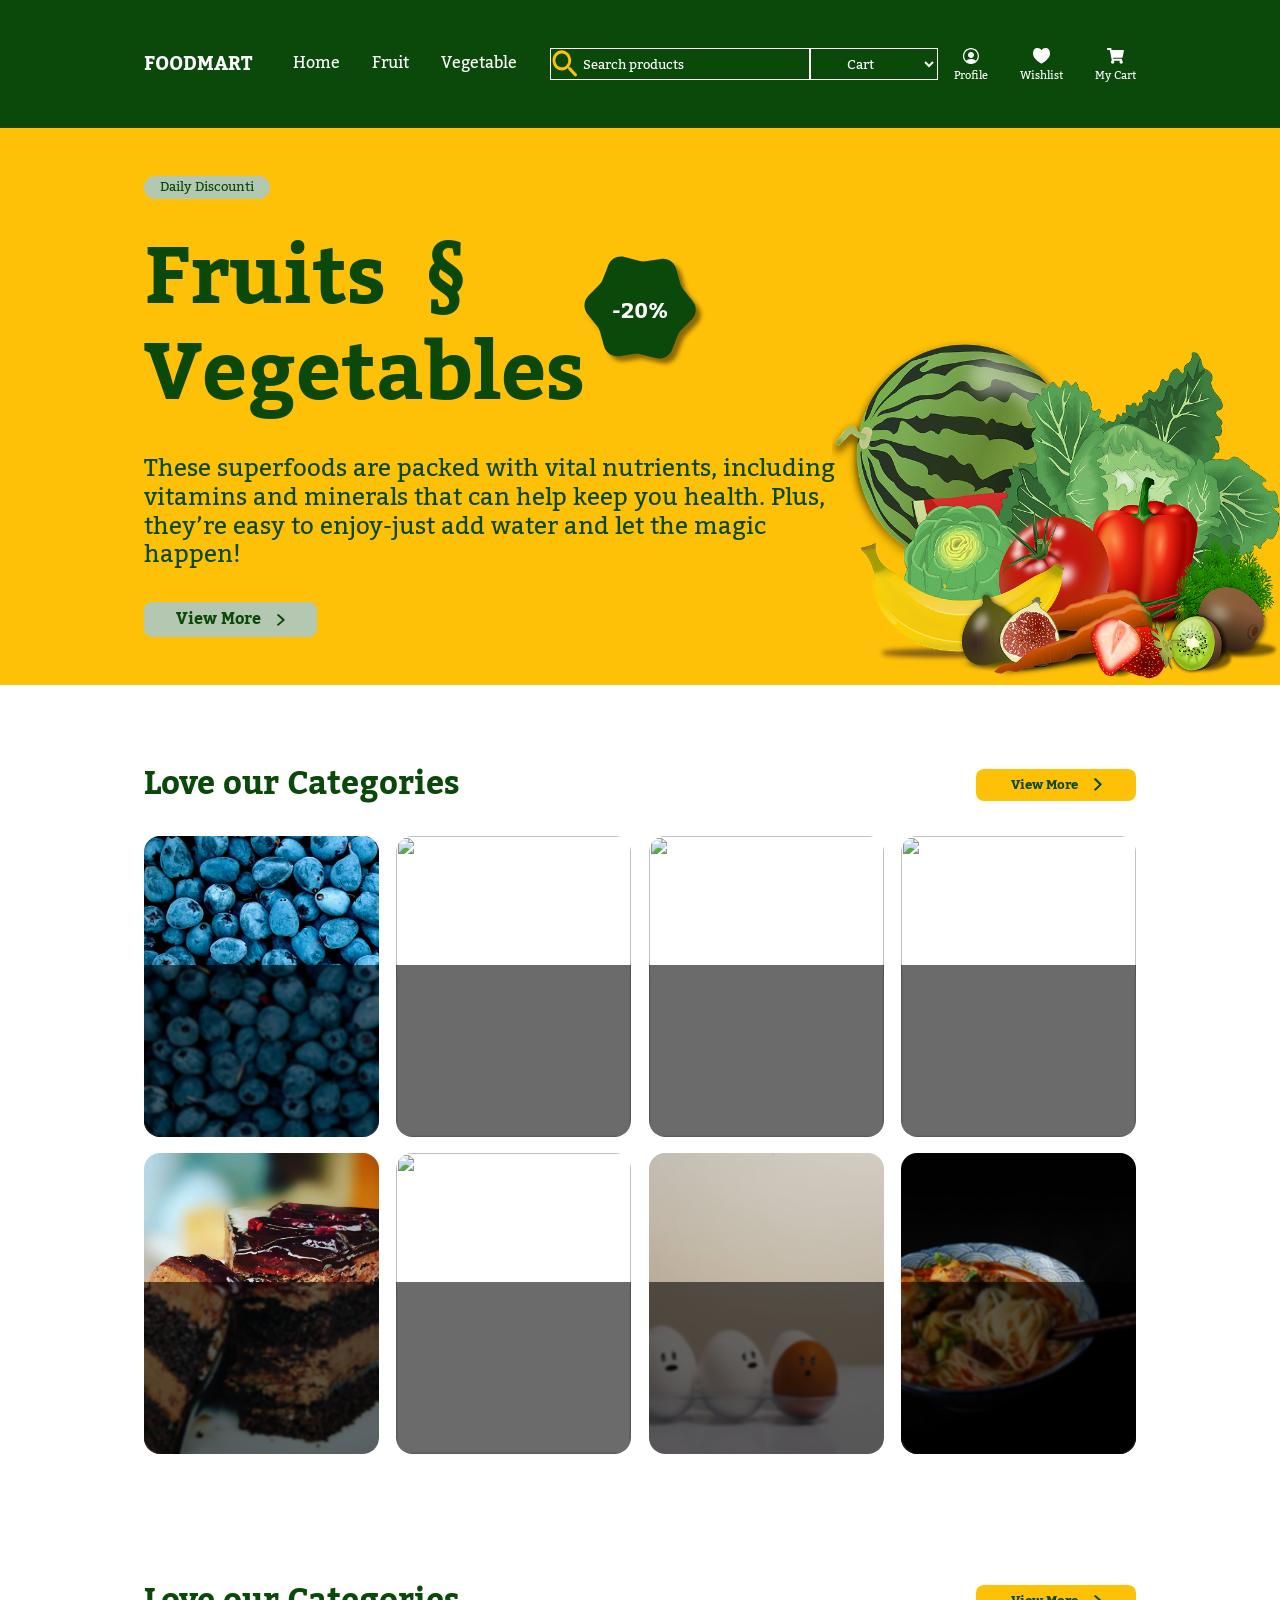
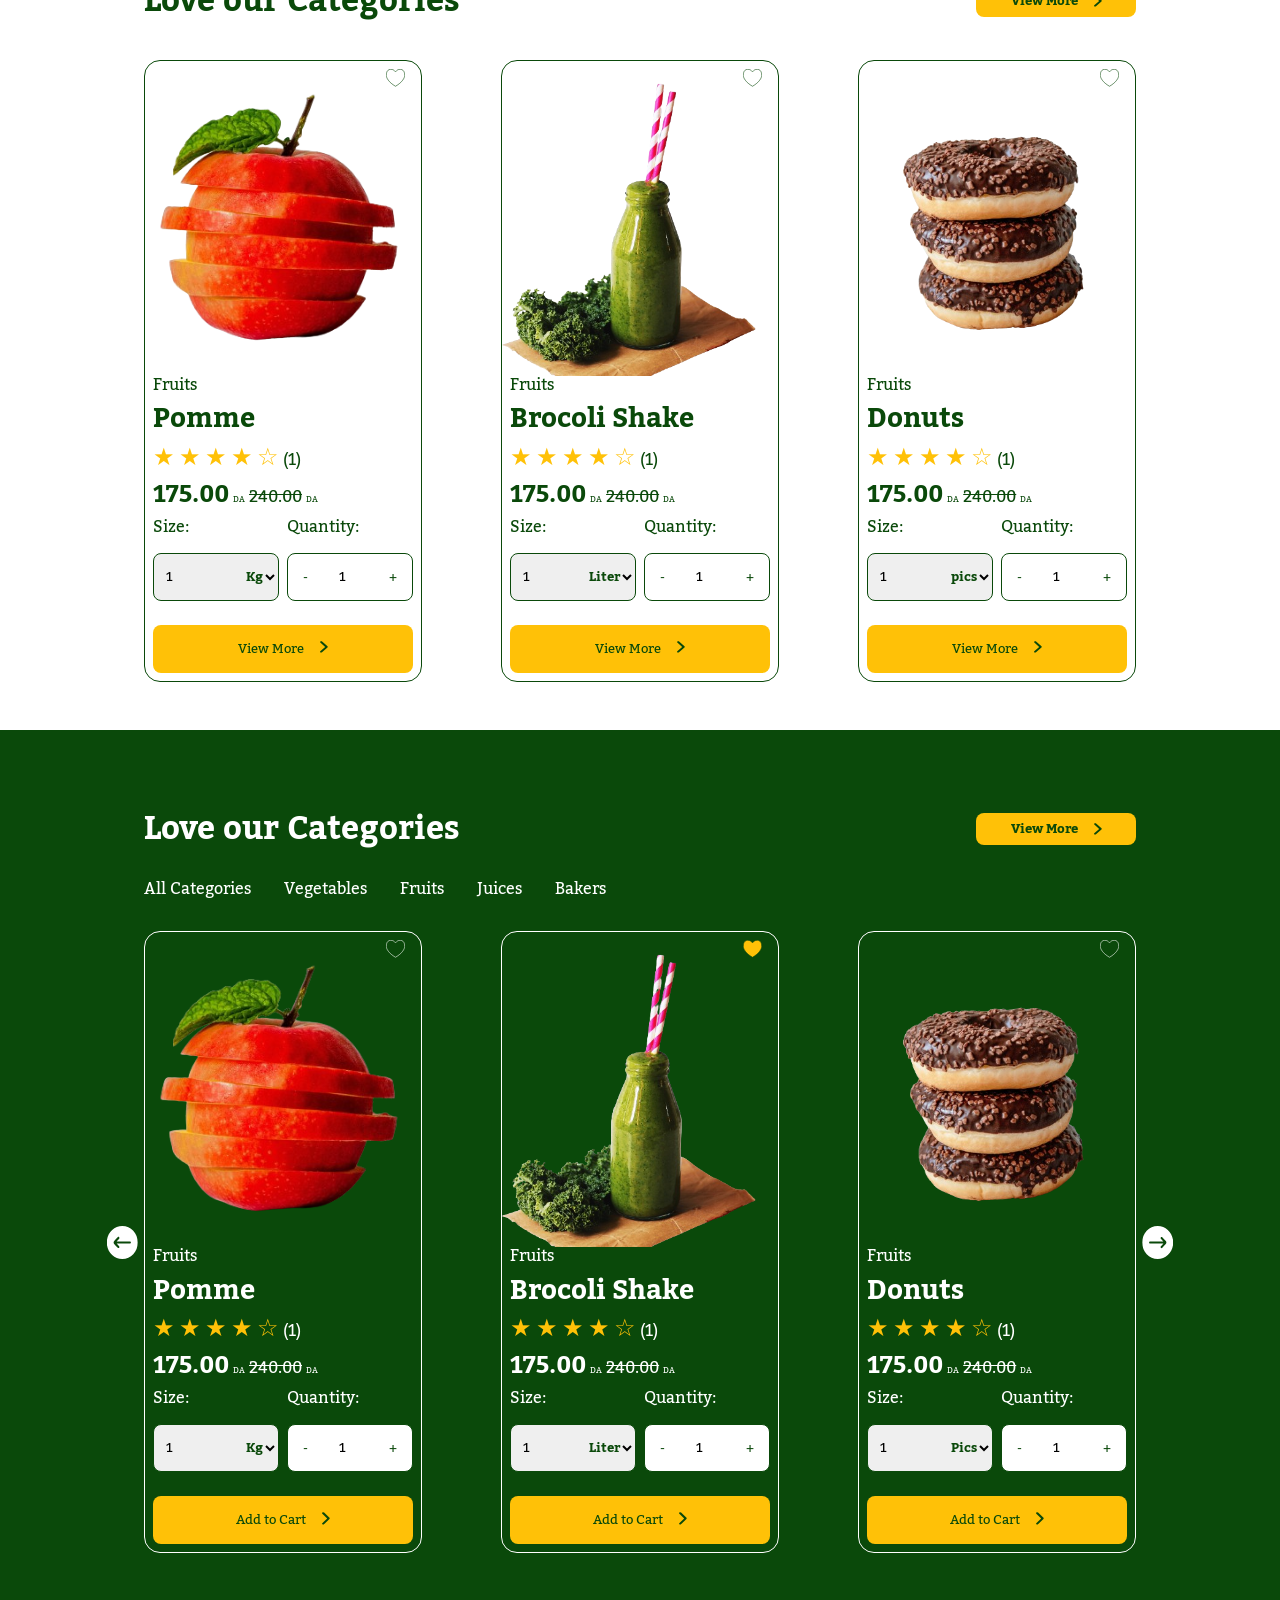
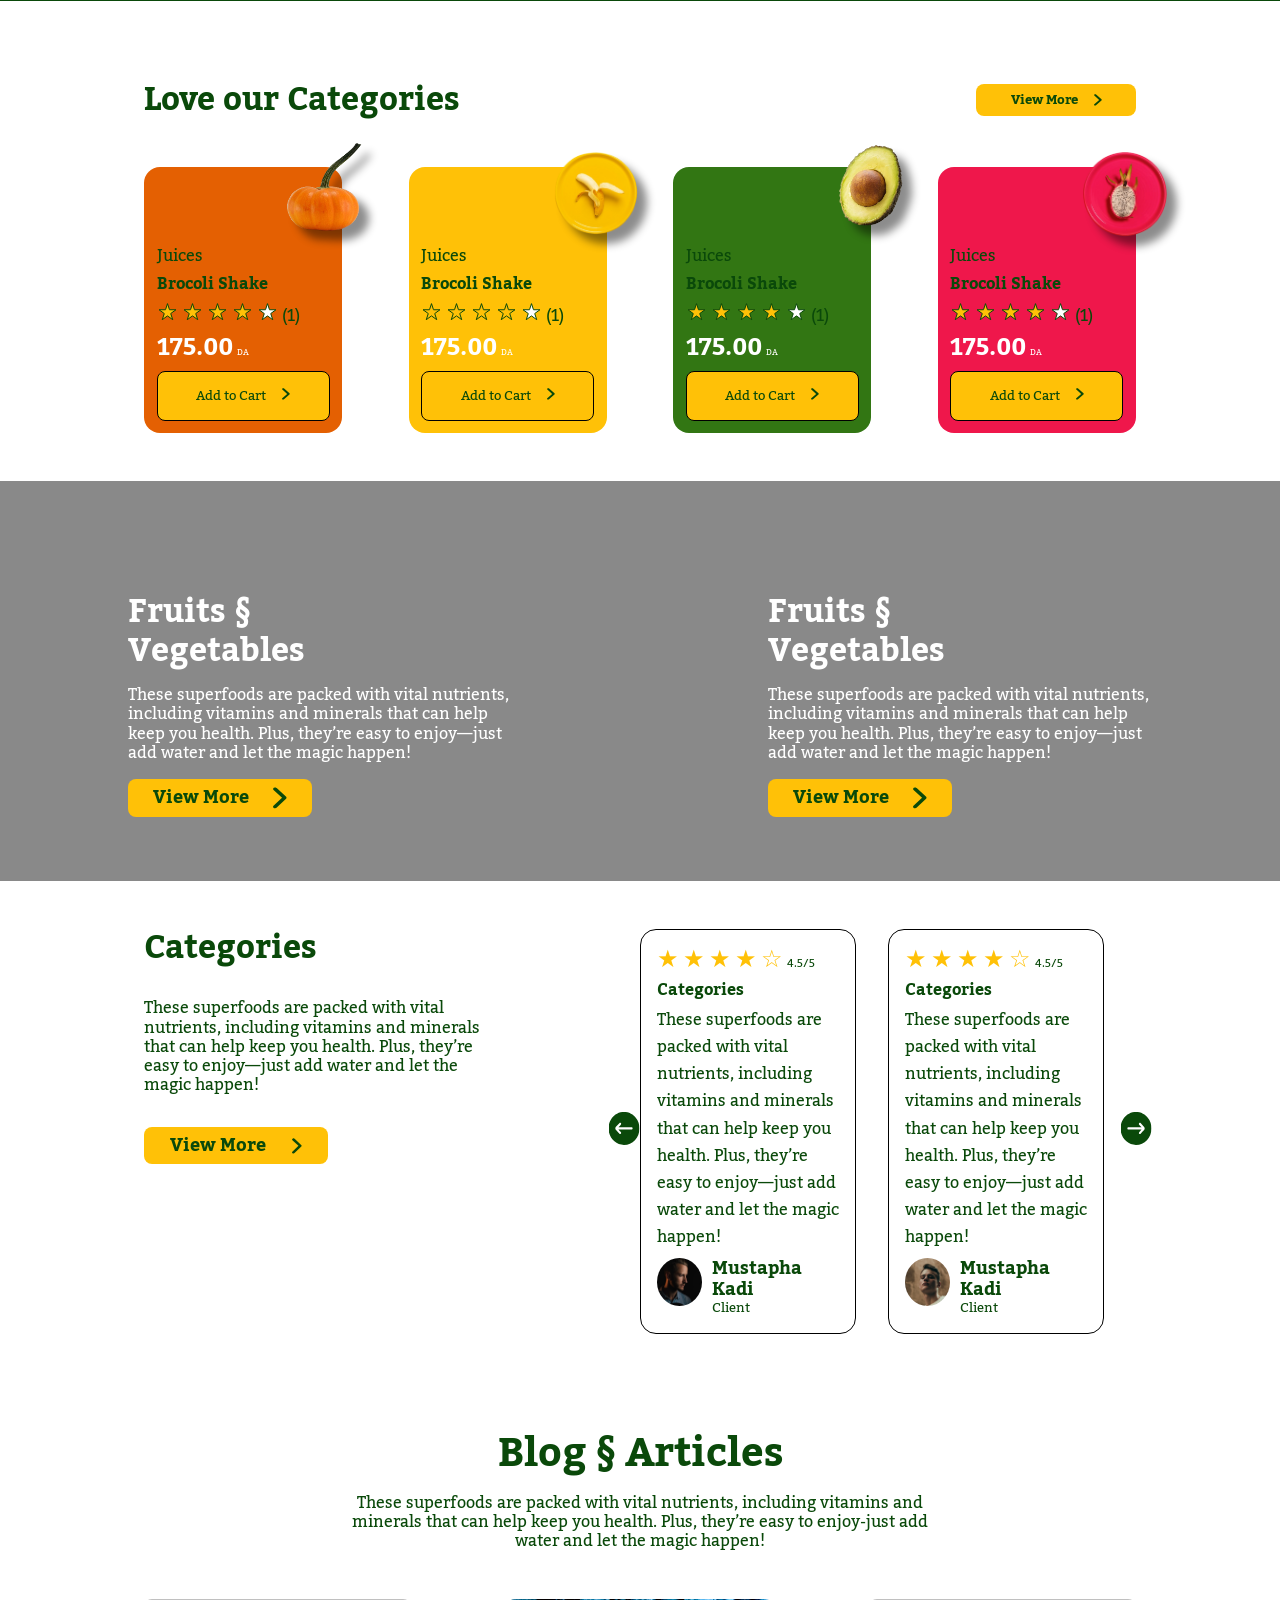
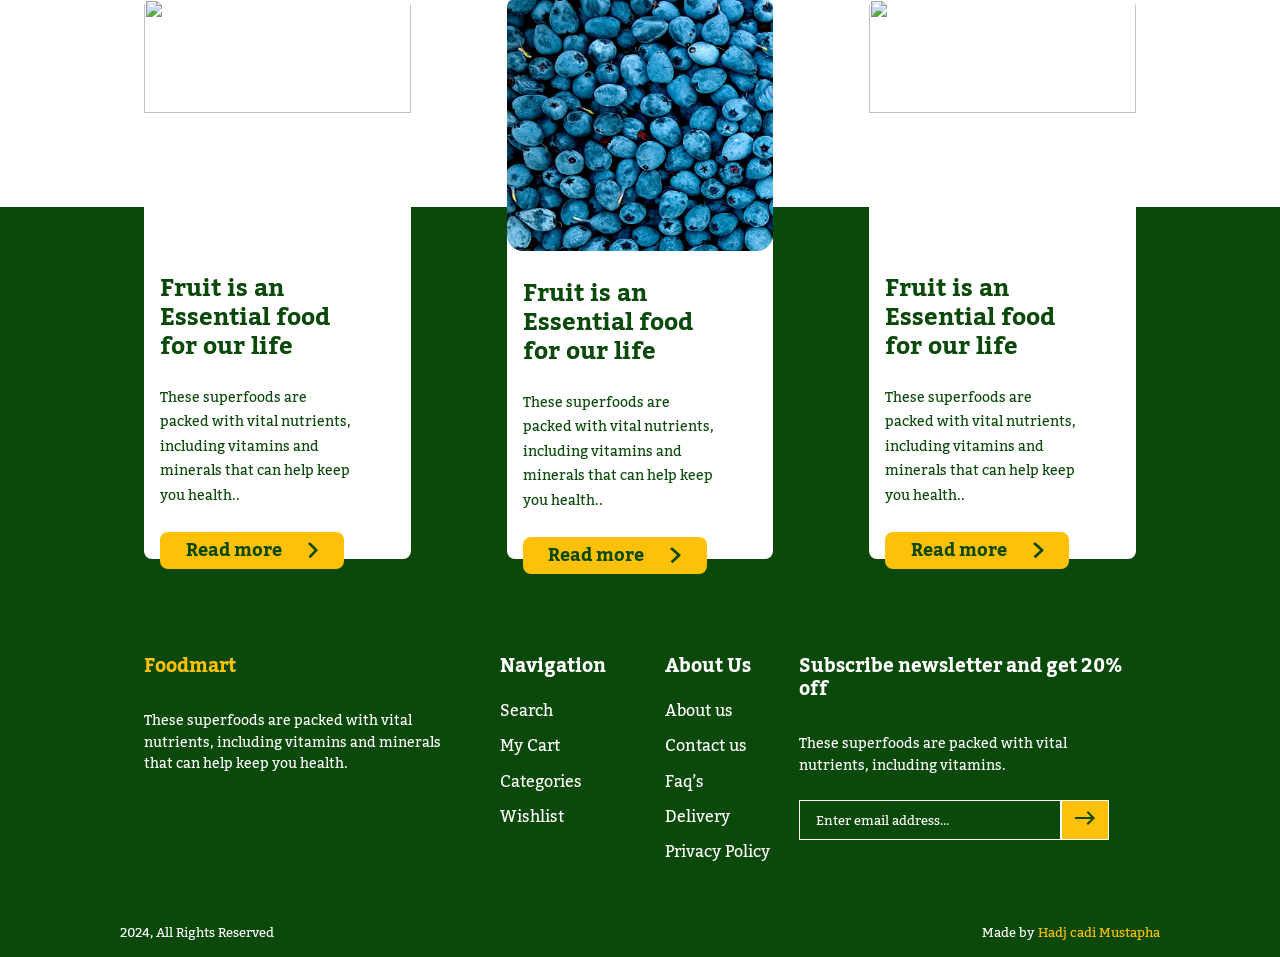
==== commit 3588d446: "fix: update image paths to relative URLs in index.html" ====
--- a/index.html
+++ b/index.html
@@ -7,13 +7,13 @@
     <meta name="viewport" content="width=device-width, initial-scale=1.0">
 
     <!-- Favicon -->
-    <link rel="icon" href="/hellofresh.ico">
+    <link rel="icon" href="/del sir.ico" type="image/x-icon">
 
     <!-- Main Stylesheet -->
     <link rel="stylesheet" href="asetss/css/index.css">
 
     <!-- Page Title -->
-    <title>dele sir</title>
+    <title>del sir</title>
 </head>
 
 
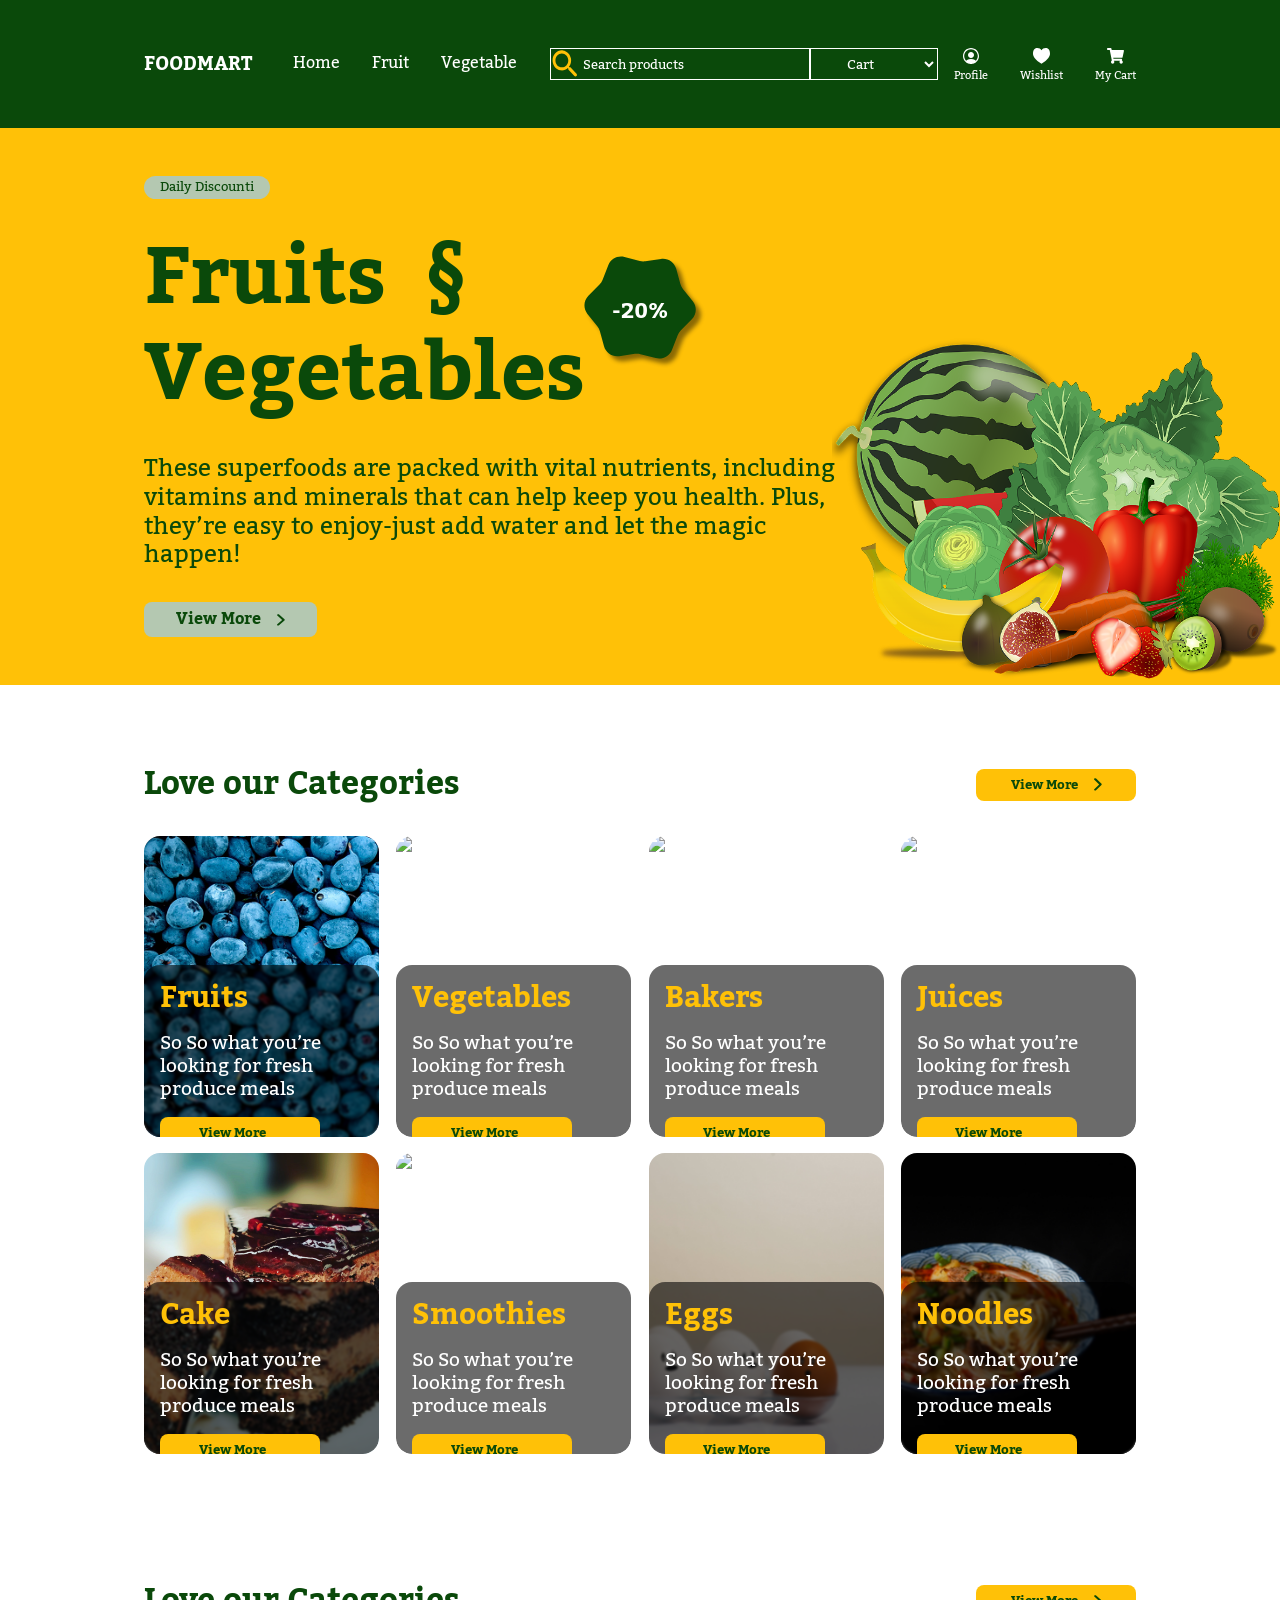
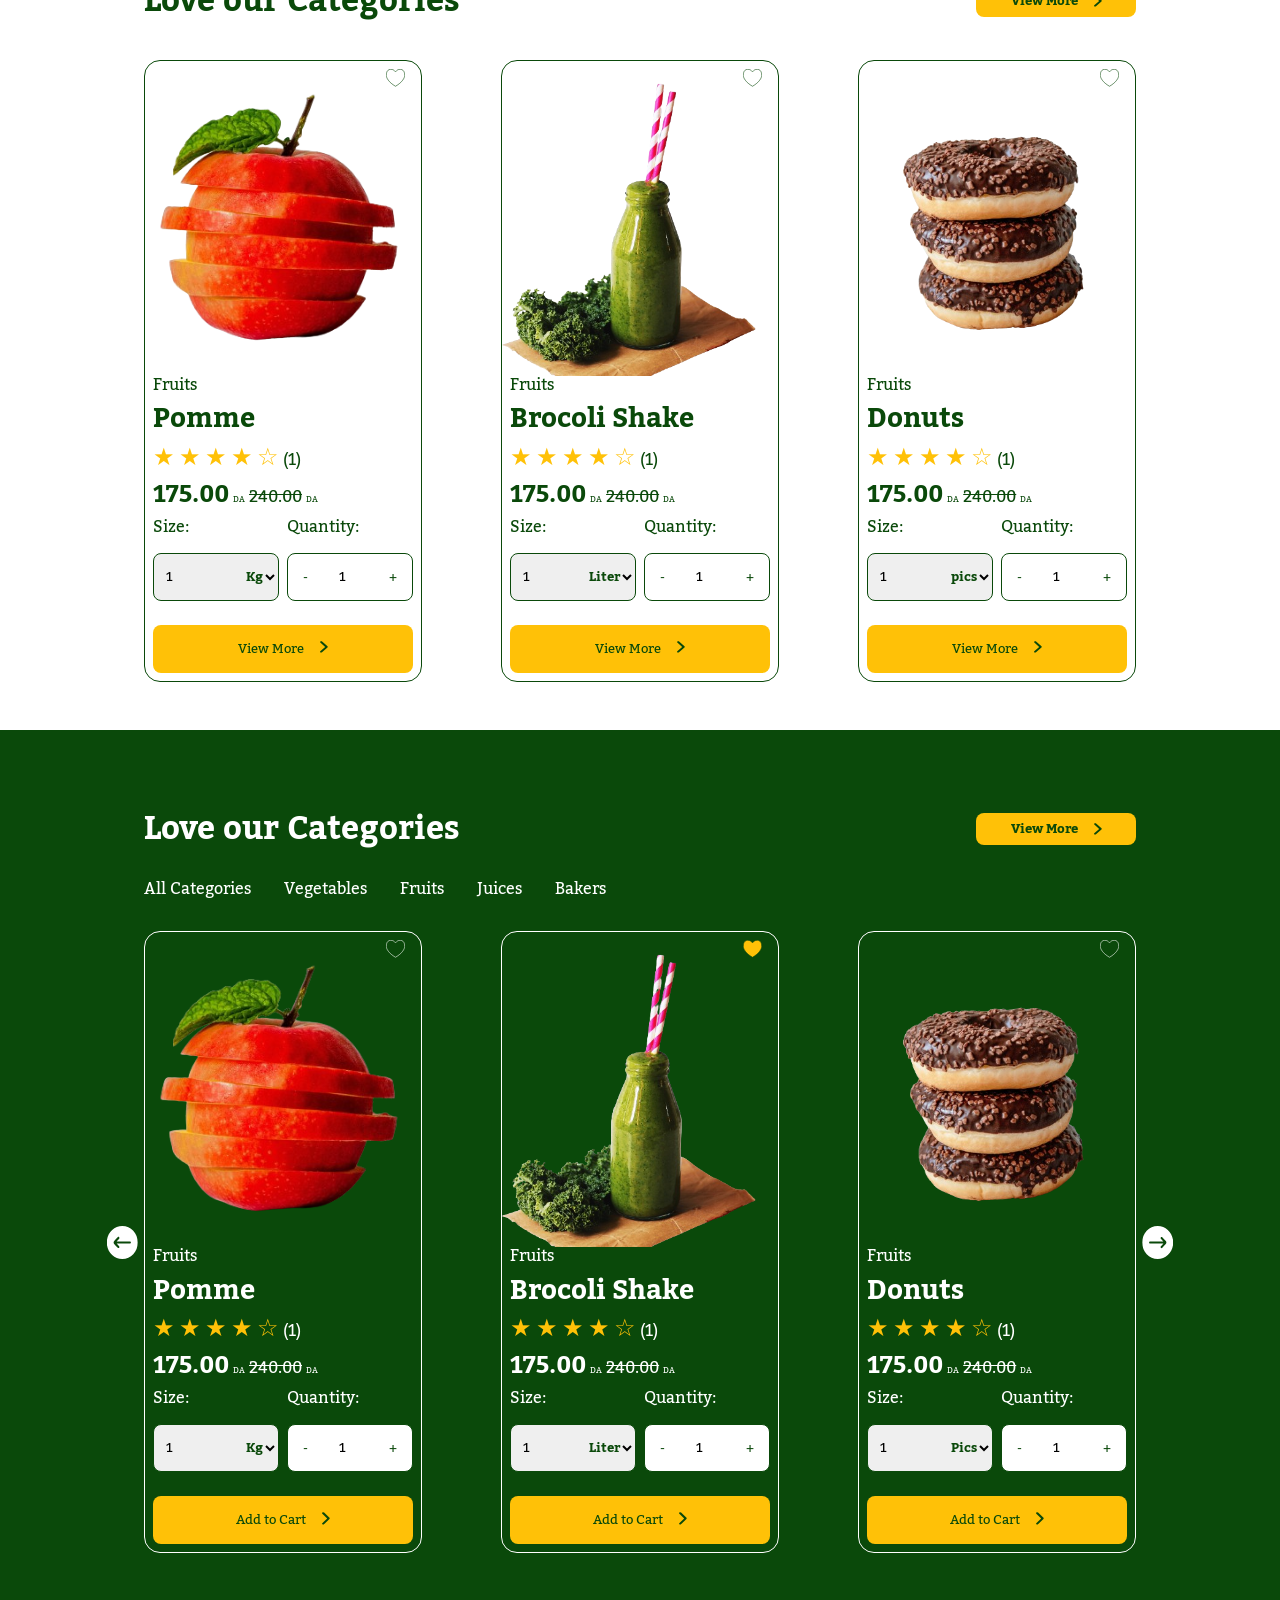
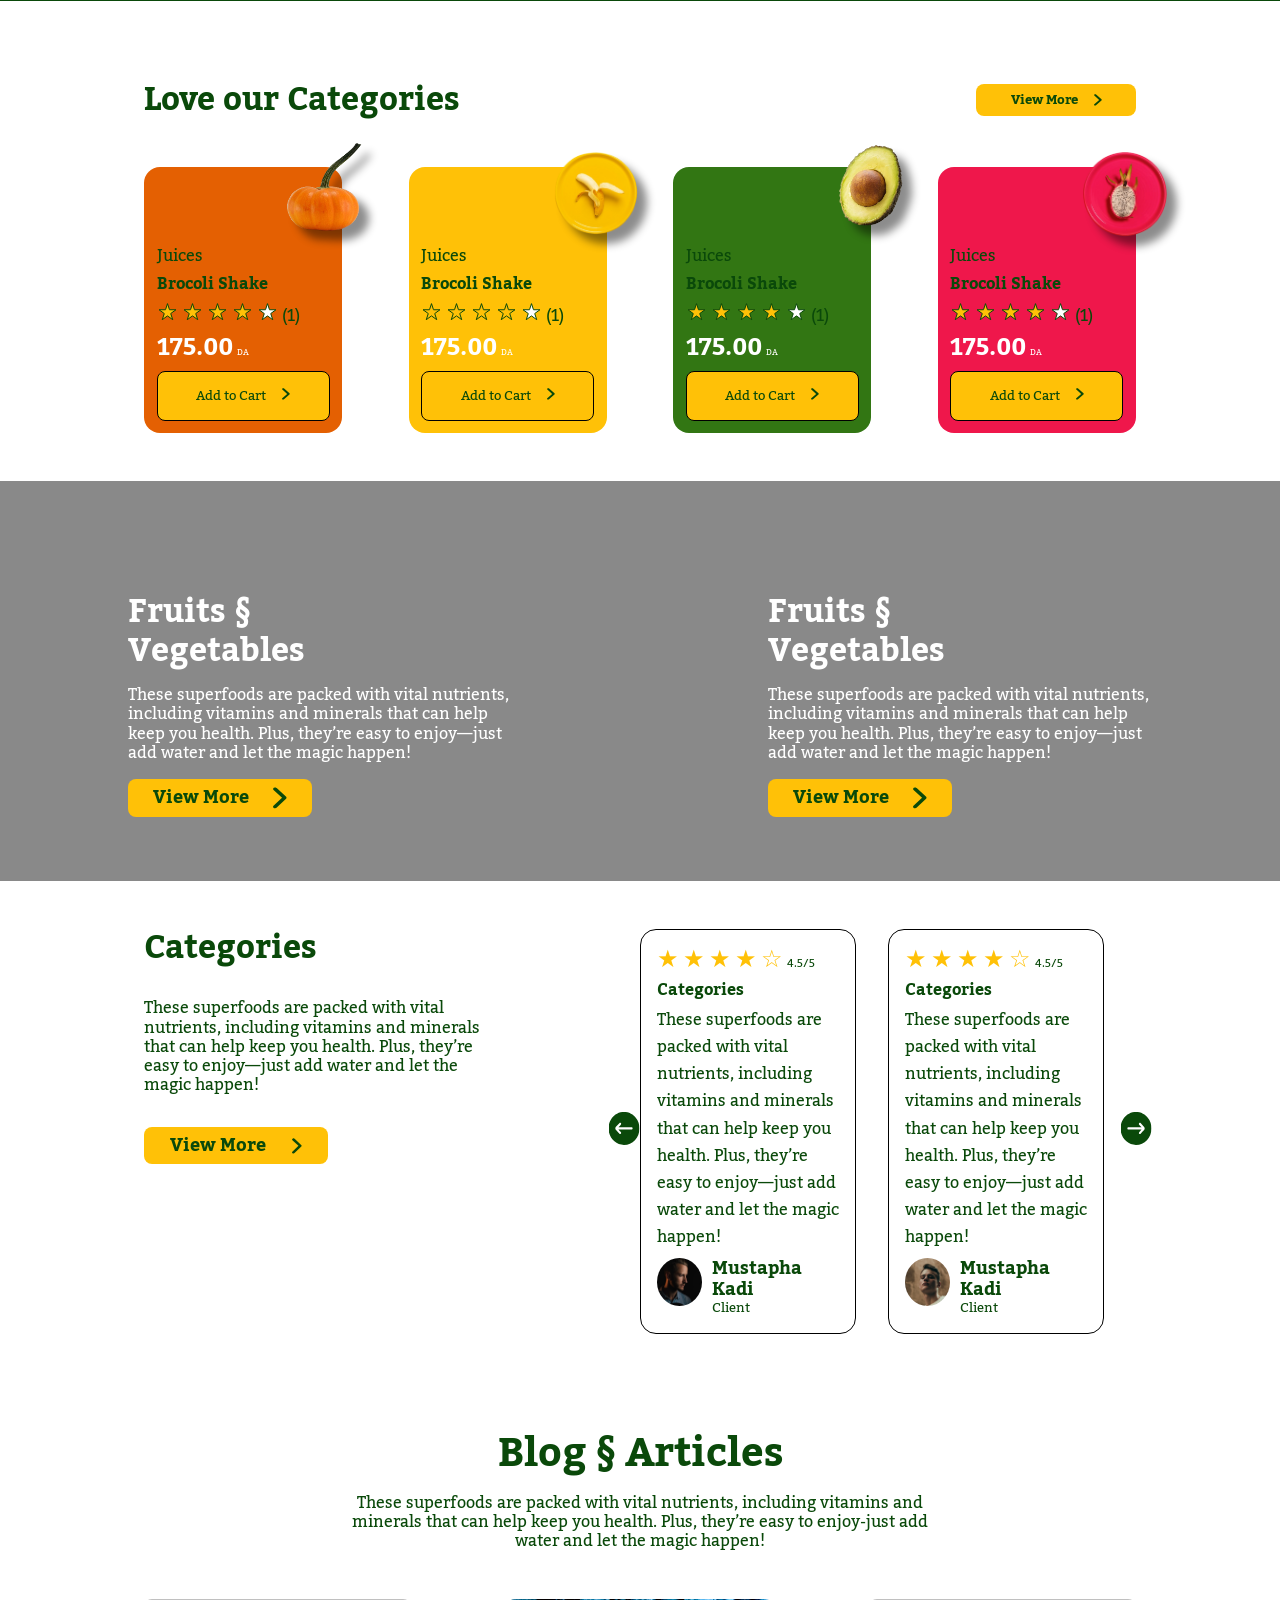
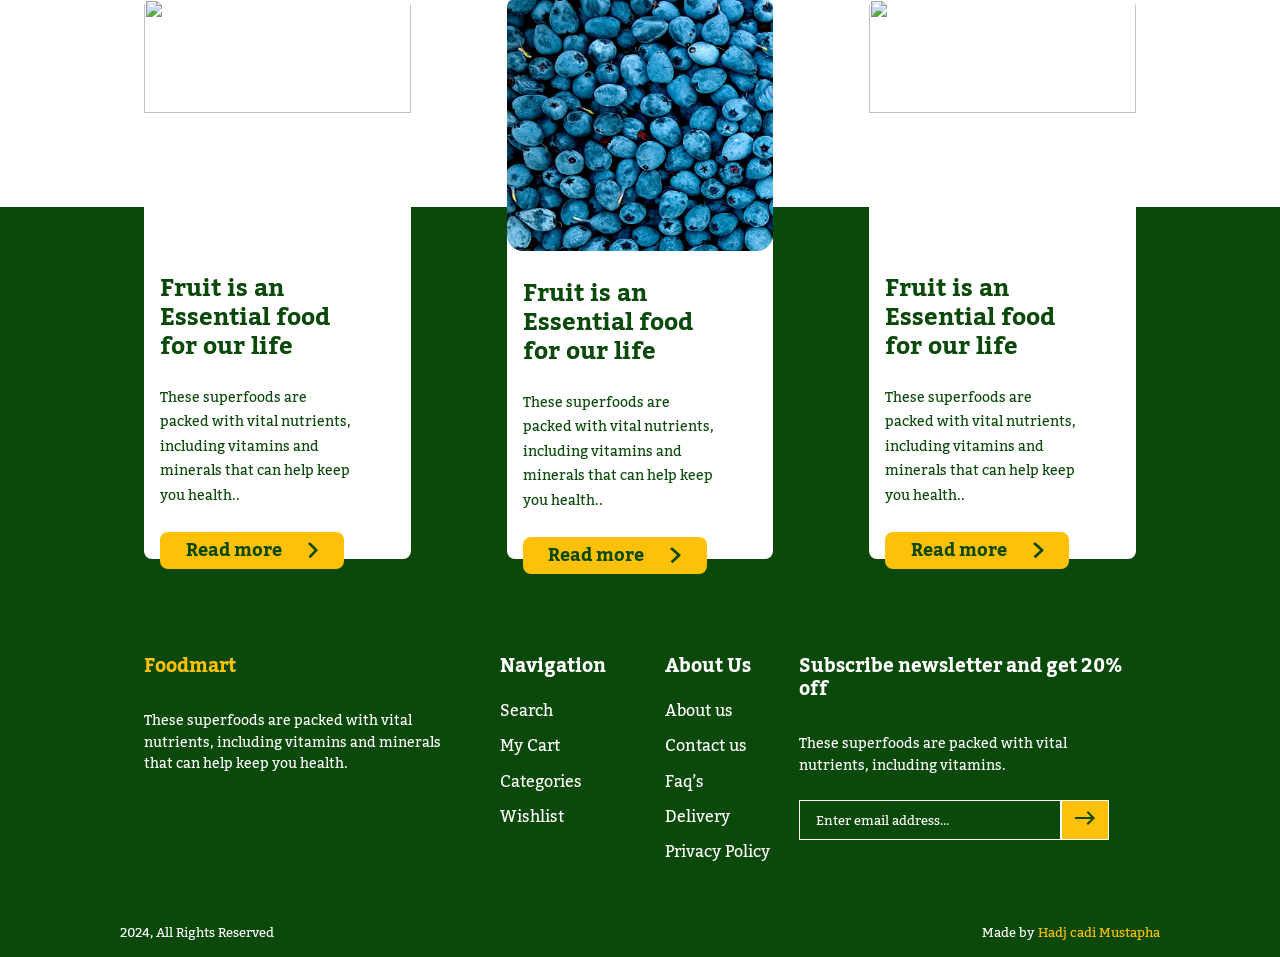
==== commit a677c76b: "create Element fo categori in the home page" ====
--- a/index.html
+++ b/index.html
@@ -20,102 +20,7 @@
 <body>
 
     <!-- ================= HEADER SECTION ================= -->
-    <header class="header">
-        <!-- Logo -->
-        <div class="logo">
-            <h3 class="foodmart">FOODMART</h3>
-        </div>
-        <div class="header-menu">
-            <!-- Navigation Menu -->
-            <ul class="menu">
-                <li><a href="/index.html">Home</a></li>
-                <li><a href="#">Fruit</a></li>
-                <li><a href="#">Vegetable</a></li>
-            </ul>
-
-            <!-- menu-mobile -->
-            <a href="#porduct-model" title="menu-mobile">
-                <img class="menu-mobile" src="/asetss/img/menu_24dp_FFFFFF_FILL0_wght400_GRAD0_opsz24.svg" alt="">
-            </a>
-
-            <div id="porduct-model" class="porduct-model">
-
-                <a href="#" class="overlay" title="1"></a>
-
-                <div class="menu-content">
-                    <div class="logo">
-                        <h3 class="foodmart">FOODMART</h3>
-                    </div>
-                    <hr>
-                    <div class="search-box-mobil">
-                        <input type="text" class="search-input" placeholder="Search products">
-                        <img src="/asetss/img/Vector.svg" alt="Search Icon">
-                    </div>
-                    <div class="menu-mobile-content">
-                        <ul class="menu-mobile-list">
-                            <li class="category-item">menu
-                                <div class="subcategory-dropdown">
-                                    <ul class="subcategory-list">
-                                        <li><a href="#">Fruit</a></li>
-                                        <li><a href="#">Vegetable</a></li>
-                                    </ul>
-                                </div>
-                            </li>
-                            <li class="category-item">Profile
-                                <div class="subcategory-dropdown">
-                                    <ul class="subcategory-list">
-                                        <li><a href="#">Home</a></li>
-                                        <li><a href="#">Wishlist</a></li>
-                                        <li><a href="#">My Cart</a></li>
-                                        <li><a href="#">Profile</a></li>
-                                    </ul>
-                                </div>
-                            </li>
-
-                        </ul>
-                    </div>
-                </div>
-            </div>
-
-            <!-- Search Box -->
-            <div class="search-box">
-                <input type="text" class="search-input" placeholder="Search products">
-                <select title="Category">
-                    <option value="cart">Cart</option>
-                    <option value="profile">Profile</option>
-                    <option value="logout">Logout</option>
-                </select>
-                <img src="/asetss/img/Vector.svg" alt="Search Icon">
-            </div>
-
-            <!-- Header Actions: Profile / Wishlist / Cart -->
-            <div class="header-actions">
-                <!-- Profile -->
-                <div class="header-action">
-                    <a href="#">
-                        <img src="/asetss/img/Group.svg" alt="Profile">
-                        <label>Profile</label>
-                    </a>
-                </div>
-
-                <!-- Wishlist -->
-                <div class="header-action">
-                    <a href="#">
-                        <img src="/asetss/img/Heart.svg" alt="Wishlist">
-                        <label>Wishlist</label>
-                    </a>
-                </div>
-
-                <!-- My Cart -->
-                <div class="header-action">
-                    <a href="#">
-                        <img src="/asetss/img/Shopping cart.svg" alt="Cart">
-                        <label>My Cart</label>
-                    </a>
-                </div>
-            </div>
-        </div>
-    </header>
+    <header id="header" class="header"></header>
 
 
     <!-- ================= Main Section ================= -->
@@ -154,7 +59,7 @@
         </section>
 
         <!-- ================= Product Categories Section ================= -->
-        <section class="porduct-introduction1">
+        <section class="porduct-introduction">
             <!-- Section header with title and button -->
             <div class="category-header">
                 <strong class="category-title">Love our Categories</strong>
@@ -167,124 +72,8 @@
             </div>
 
             <!-- Category cards container -->
-            <div class="category-cards">
+            <div class="category-cards" id="category-cards">
                 <!-- Single product item -->
-                <div class="pordoct-item">
-                    <img src="/asetss/img/Blueberry.png" alt="">
-                    <div class="pordoct-information pordoct-cover">
-                        <h4>Fruits</h4>
-                        <p>So what you’re looking for fresh produce meals</p>
-                        <a href="#">
-                            <button class="yellow-button">
-                                <span>View More</span>
-                                <img class="img" src="/asetss/img/Arrow Right.svg" alt="">
-                            </button>
-                        </a>
-                    </div>
-                </div>
-
-                <!-- Single product item -->
-                <div class="pordoct-item">
-                    <img src="/asetss/img/Green peas.jpg" alt="">
-                    <div class="pordoct-information pordoct-cover">
-                        <h4>Vegetables</h4>
-                        <p>So So what you’re looking for fresh produce meals</p>
-                        <a href="#">
-                            <button class="yellow-button">
-                                <span>View More</span>
-                                <img class="img" src="/asetss/img/Arrow Right.svg" alt="">
-                            </button>
-                        </a>
-                    </div>
-                </div>
-
-                <!-- Single product item -->
-                <div class="pordoct-item">
-                    <img src="/asetss/img/Bakers.jpg" alt="">
-                    <div class="pordoct-information pordoct-cover">
-                        <h4>Bakers</h4>
-                        <p>So what you’re looking for fresh produce meals</p>
-                        <a href="#">
-                            <button class="yellow-button">
-                                <span>View More</span>
-                                <img class="img" src="/asetss/img/Arrow Right.svg" alt="">
-                            </button>
-                        </a>
-                    </div>
-                </div>
-
-                <!-- Single product item -->
-                <div class="pordoct-item">
-                    <img src="/asetss/img/Juices.jpg" alt="">
-                    <div class="pordoct-information pordoct-cover">
-                        <h4>Juices</h4>
-                        <p>So what you’re looking for fresh produce meals</p>
-                        <a href="#">
-                            <button class="yellow-button">
-                                <span>View More</span>
-                                <img class="img" src="/asetss/img/Arrow Right.svg" alt="">
-                            </button>
-                        </a>
-                    </div>
-                </div>
-
-                <!-- Single product item -->
-                <div class="pordoct-item">
-                    <img src="/asetss/img/Cake.jpg" alt="">
-                    <div class="pordoct-information pordoct-cover">
-                        <h4>Cake</h4>
-                        <p>So what you’re looking for fresh produce meals</p>
-                        <a href="#">
-                            <button class="yellow-button">
-                                <span>View More</span>
-                                <img class="img" src="/asetss/img/Arrow Right.svg" alt="">
-                            </button>
-                        </a>
-                    </div>
-                </div>
-
-                <!-- Single product item -->
-                <div class="pordoct-item">
-                    <img src="/asetss/img/Smoothies.jpg" alt="">
-                    <div class="pordoct-information pordoct-cover">
-                        <h4>Smoothies</h4>
-                        <p>So what you’re looking for fresh produce meals</p>
-                        <button class="yellow-button">
-                            <span>View More</span>
-                            <img class="img" src="/asetss/img/Arrow Right.svg" alt="">
-                        </button>
-                    </div>
-                </div>
-
-                <!-- Single product item -->
-                <div class="pordoct-item">
-                    <img src="/asetss/img/eggs.jpg" alt="">
-                    <div class="pordoct-information pordoct-cover">
-                        <h4>Eggs</h4>
-                        <p>So what you’re looking for fresh produce meals</p>
-                        <a href="#">
-                            <button class="yellow-button">
-                                <span>View More</span>
-                                <img class="img" src="/asetss/img/Arrow Right.svg" alt="">
-                            </button>
-                        </a>
-                    </div>
-                </div>
-
-                <!-- Single product item -->
-                <div class="pordoct-item">
-                    <img src="/asetss/img/Noodles.jpg" alt="">
-                    <div class="pordoct-information pordoct-cover">
-                        <h4>Noodles</h4>
-                        <p>So what you’re looking for fresh produce meals</p>
-                        <a href="#">
-                            <button class="yellow-button">
-                                <span>View More</span>
-                                <img class="img" src="/asetss/img/Arrow Right.svg" alt="">
-                            </button>
-                        </a>
-                    </div>
-                </div>
             </div>
         </section>
 
@@ -1064,101 +853,11 @@
         </section>
     </main>
     <!-- ================= Footer Section ================= -->
-    <footer class="footer">
-
-        <!-- Footer Background Decoration -->
-        <div class="footer-background-box"></div>
-
-        <!-- Main Footer Section -->
-        <section class="footer-section">
-
-            <!-- Brand Info -->
-            <div class="Foodmart">
-                <h4>Foodmart</h4>
-                <p>
-                    These superfoods are packed with vital nutrients, including vitamins and minerals that can help keep
-                    you health.
-                </p>
-            </div>
-
-            <!-- Features / Navigation -->
-            <div class="features-section-container">
-
-                <!-- Navigation Links -->
-                <div class="features-section-box">
-                    <h4 class="features-section-title">Navigation</h4>
-                    <ul class="features-section-list">
-                        <li><a href="#">Search</a></li>
-                        <li><a href="#">My Cart</a></li>
-                        <li><a href="#">Categories</a></li>
-                        <li><a href="#">Wishlist</a></li>
-                    </ul>
-                </div>
-
-                <!-- About Us Links -->
-                <div class="features-section-box">
-                    <h4 class="features-section-title">About Us</h4>
-                    <ul class="features-section-list">
-                        <li><a href="#">About us</a></li>
-                        <li><a href="#">Contact us</a></li>
-                        <li><a href="#">Faq’s</a></li>
-                        <li><a href="#">Delivery</a></li>
-                        <li><a href="#">Privacy Policy</a></li>
-                    </ul>
-                </div>
-
-            </div>
-
-            <!-- Newsletter Subscription -->
-            <div class="newsletter">
-                <h4 class="newsletter-title">Subscribe newsletter and get 20% off</h4>
-                <p class="newsletter-description">
-                    These superfoods are packed with vital nutrients, including vitamins.
-                </p>
-                <form class="newsletter-form">
-                    <input type="email" class="newsletter-input" placeholder="Enter email address...">
-                    <a href="#">
-                        <button type="submit" class="newsletter-button">
-                            <img src="/asetss/img/east_27dp_0A490A_FILL0_wght400_GRAD0_opsz24.svg" alt="Submit">
-                        </button>
-                    </a>
-                </form>
-            </div>
-
-        </section>
-
-        <!-- Footer Bottom -->
-        <div class="footer-bottom">
-            <p class="footer-copy">2024, All Rights Reserved</p>
-            <p class="footer-author">
-                Made by <span>Hadj cadi Mustapha</span>
-            </p>
-        </div>
-        <div class="footer-nav">
-            <div class="footer-nav-section">
-                <a href="#">
-                    <img src="/asetss/img/home-32.svg" alt="Profile">
-                </a>
-            </div>
-            <div class="footer-nav-section">
-                <a href="#">
-                    <img src="/asetss/img/favorite_32.svg" alt="Profile">
-                </a>
-            </div>
-            <div class="footer-nav-section">
-                <a href="#">
-                    <img src="/asetss/img/shopping_cart_32.svg" alt="Profile">
-                </a>
-            </div>
-            <div class="footer-nav-section">
-                <a href="#">
-                    <img src="/asetss/img/account_circle_32.svg" alt="Profile">
-                </a>
-            </div>
-        </div>
-
-    </footer>
-
+    <footer class="footer" id="footer"></footer>
+
+    <!-- ================= Javascript Link ================= -->
+    <script src="/asetss/js/layout.js"></script>
+    <script src="/asetss/js/Categorie-main.js"></script>
 </body>
 
 </html>
--- a/asetss/css/index.css
+++ b/asetss/css/index.css
@@ -22,7 +22,7 @@
 
 /* ===================== Color Palette ===================== */
 
- :root {
+:root {
     --pink: #EF174B;
     --orange: #E46002;
     --black: #000000;
@@ -339,7 +339,7 @@
 
 .header,
 .banner,
-.porduct-introduction1,
+.porduct-introduction,
 .product-category-section,
 .green-product-category-section,
 .colorful-product-category-section,
@@ -402,6 +402,7 @@
     0% {
         transform: rotate(0deg);
     }
+
     100% {
         transform: rotate(360deg);
     }
@@ -1180,10 +1181,11 @@
 ========================== */
 
 @media (max-width: 1024px) {
+
     /* pading */
     .header,
     .banner,
-    .porduct-introduction1,
+    .porduct-introduction,
     .product-category-section,
     .green-product-category-section,
     .colorful-product-category-section,
@@ -1192,6 +1194,7 @@
     .footer-section {
         padding: 1.5rem 3rem;
     }
+
     .header {
         display: flex;
         flex-direction: column;
@@ -1200,43 +1203,54 @@
         top: 0;
         z-index: 999;
     }
+
     .footer-nav {
         display: flex;
     }
+
     .header-menu {
         width: 100%;
     }
+
     .Pegatina-descuento {
         top: 2rem;
     }
+
     .pordoct-item {
         width: 30%;
     }
+
     .pordoct-information h4 {
         font-size: 150%;
     }
+
     .pordoct-information p {
         font-size: 100%;
     }
+
     .product-card {
         width: 31%;
     }
+
     .card-Categories {
         width: 22%;
     }
+
     .testimonial-card {
         gap: 1rem;
     }
+
     .blog-section-list {
         gap: 2rem;
     }
 }
 
 @media (max-width: 768px) {
+
     /* pading */
     .header,
     .banner,
-    .porduct-introduction1,
+    .porduct-introduction,
     .product-category-section,
     .green-product-category-section,
     .colorful-product-category-section,
@@ -1246,6 +1260,7 @@
         padding: 1.5rem 3rem;
         flex-direction: column;
     }
+
     /* header bar  */
     .header {
         display: flex;
@@ -1254,124 +1269,158 @@
         top: 0;
         z-index: 999;
     }
+
     .header-menu {
         justify-content: flex-end;
     }
+
     .menu {
         display: none;
     }
+
     .footer-nav {
         display: flex;
     }
+
     .menu-mobile {
         display: block;
     }
+
     .search-box {
         display: none;
     }
+
     .header-actions {
         display: none;
     }
+
     .title {
         font-size: 3rem;
     }
+
     .about {
         font-size: 1rem;
         width: 60%;
     }
+
     .category-title {
         font-size: 140%;
     }
+
     .Pegatina-descuento {
         top: 2rem;
         width: 5.8rem;
         font-size: 1rem;
     }
+
     .pordoct-item {
         width: 48%;
         aspect-ratio: 1 / 1;
     }
+
     .pordoct-information h4 {
         font-size: 1.5em;
     }
+
     .pordoct-information p {
         font-size: 0.99em;
     }
+
     .product-cards {
         flex-wrap: wrap;
         gap: 1rem;
     }
+
     .product-card {
         width: 48%;
     }
+
     .Right-arrow,
     .Left-arrow,
     .testimonial-slider-arrow-next,
     .testimonial-slider-arrow-prev {
         display: none;
     }
+
     .colorful-product-cards {
         flex-wrap: wrap;
         gap: 3rem;
     }
+
     .card-Categories {
         width: 45%;
     }
+
     .banner-mine {
         flex-direction: column;
     }
+
     .banner-mine-right,
     .banner-mine-left {
         width: 100%;
     }
+
     .survey-content,
     .survey-testimonials {
         width: 100%;
     }
+
     .category-reviews-section {
         gap: 2rem;
     }
+
     .survey-content .category-title {
         font-size: 2rem;
     }
+
     .testimonial-card {
         width: 100%;
         flex-direction: row;
         justify-content: space-between;
         gap: 0;
     }
+
     .survey-testimonials {
         width: 100%;
     }
+
     .testimonial-card-box {
         width: 40%;
     }
+
     .blog-section-list {
         width: 100%;
         flex-direction: row;
         flex-wrap: wrap
     }
+
     .blog-section-list {
         /* align-items: center */
     }
+
     .blog-card {
         height: 36rem;
         width: 42%;
     }
+
     .blog-card-information {
         gap: 0.7rem;
     }
+
     .blog-card img {
         height: 45%;
     }
+
     .footer-background-box {
         top: -65rem;
         height: 65rem;
     }
+
     .footer-section {
         flex-direction: column;
         gap: 2rem;
     }
+
     .Foodmart,
     .features-section-containerm,
     .newsletter {
@@ -1380,10 +1429,11 @@
 }
 
 @media (max-width: 425px) {
+
     /* pading */
     .header,
     .banner,
-    .porduct-introduction1,
+    .porduct-introduction,
     .product-category-section,
     .green-product-category-section,
     .colorful-product-category-section,
@@ -1393,6 +1443,7 @@
         padding: 1.5rem 3rem;
         flex-direction: column;
     }
+
     /* header bar  */
     .header {
         display: flex;
@@ -1401,6 +1452,7 @@
         top: 0;
         z-index: 999;
     }
+
     .logo,
     .product-card,
     .card-Categories,
@@ -1416,66 +1468,84 @@
     .Foodmart {
         width: 100%;
     }
+
     .header-menu {
         justify-content: flex-end;
     }
+
     .footer-nav {
         display: flex;
     }
+
     .menu {
         display: none;
     }
+
     .menu-mobile {
         display: block;
     }
+
     .search-box {
         display: none;
     }
+
     .header-actions {
         display: none;
     }
+
     .badge {
         font-size: 0.7rem;
     }
+
     .title {
         font-size: 2rem;
     }
+
     .about {
         font-size: 0.8rem;
     }
+
     .button-baner {
         font-size: 0.8rem;
         padding: 0.4rem 1rem;
         gap: 0.5rem;
     }
+
     .button-baner img {
         width: 0.4rem;
     }
+
     .Pegatina-descuento {
         width: 4rem;
         font-size: 0.8rem;
         top: 2rem;
         left: 10rem;
     }
+
     .card-Categories1 .Fruit-image {
         width: 58%;
         right: -3rem;
     }
+
     .card-Categories2 .Fruit-image {
         width: 45%;
         right: -2rem;
     }
+
     .card-Categories3 .Fruit-image {
         width: 58%;
         right: -2rem;
     }
+
     .card-Categories4 .Fruit-image {
         width: 40%;
         right: -2rem;
     }
+
     .category-title {
         font-size: 1rem;
     }
+
     .yellow-button,
     .button-baner-mine {
         width: 8rem;
@@ -1483,42 +1553,53 @@
         gap: 1rem;
         padding: 0.4rem 1rem;
     }
+
     .yellow-button span,
     .button-baner-mine span {
         font-size: 0.7rem;
     }
+
     .yellow-button .img,
     .button-baner-mine .img {
         width: 0.5rem;
         object-fit: fill;
     }
+
     .category-cards {
         flex-direction: column;
     }
+
     .pordoct-item {
         height: 300px;
         width: 100%;
     }
+
     .pordoct-information h4 {
         font-size: 1.5em;
     }
+
     .pordoct-information p {
         font-size: 0.99em;
     }
+
     .pordoct-information {
         gap: 1rem;
         bottom: -40%;
     }
+
     .pordoct-information h4 {
         font-size: 2rem;
     }
+
     .pordoct-information p {
         font-size: 1rem;
     }
+
     .product-cards {
         flex-direction: column;
         gap: 2rem;
     }
+
     .product-card .image {
         width: 344px;
         height: 250px;
@@ -1526,82 +1607,103 @@
         text-align: center;
         justify-content: center;
     }
+
     .product-card .image img {
         width: 70%;
         height: 100%;
     }
+
     .green-product-category-section-menu ul {
         display: flex;
         flex-direction: row;
         gap: 0.7rem;
         list-style: none;
     }
+
     .green-product-category-section-menu li {
         cursor: pointer;
         font-size: 0.8rem;
     }
+
     .Right-arrow,
     .Left-arrow,
     .testimonial-slider-arrow-next,
     .testimonial-slider-arrow-prev {
         display: none;
     }
+
     .colorful-product-cards {
         flex-direction: column;
         gap: 2rem;
     }
+
     .banner-mine {
         flex-direction: column;
     }
+
     .banner-mine-left-item h1,
     .banner-mine-right-item h1 {
         font-size: 1.5rem;
     }
+
     .banner-mine-left-item p,
     .banner-mine-right-item p {
         font-size: 0.7rem;
     }
+
     .category-reviews-section {
         gap: 2rem;
     }
+
     .survey-content .category-title {
         font-size: 2rem;
     }
+
     .testimonial-card {
         flex-direction: column;
     }
+
     .blog-section-title {
         font-size: 2rem;
     }
+
     .blog-section-description {
         width: 100%;
         font-size: 0.7rem;
     }
+
     .blog-section-list {
         width: 100%;
         flex-direction: column;
     }
+
     .blog-card {
         height: 30rem;
         width: 100%;
     }
+
     .blog-card-information {
         gap: 0.7rem;
     }
+
     .blog-card img {
         height: 45%;
     }
+
     .footer-background-box {
         top: -110rem;
         height: 110rem;
     }
+
     .footer-section {
         flex-direction: column;
         gap: 2rem;
     }
+
     .features-section-container {
         justify-content: space-between
     }
+
     .footer-bottom {
         width: 100%;
         padding: 0 3rem;
@@ -1609,10 +1711,11 @@
 }
 
 @media (max-width: 375px) {
+
     /* pading */
     .header,
     .banner,
-    .porduct-introduction1,
+    .porduct-introduction,
     .product-category-section,
     .green-product-category-section,
     .colorful-product-category-section,
@@ -1622,6 +1725,7 @@
         padding: 1.5rem 3rem;
         flex-direction: column;
     }
+
     /* header bar  */
     .header {
         display: flex;
@@ -1630,9 +1734,11 @@
         top: 0;
         z-index: 999;
     }
+
     .footer-nav {
         display: flex;
     }
+
     .logo,
     .product-card,
     .card-Categories,
@@ -1648,59 +1754,76 @@
     .Foodmart {
         width: 100%;
     }
+
     .header-menu {
         justify-content: flex-end;
     }
+
     .menu {
         display: none;
     }
+
     .menu-mobile {
         display: block;
     }
+
     .search-box {
         display: none;
     }
+
     .header-actions {
         display: none;
     }
+
     .badge {
         font-size: 0.7rem;
     }
+
     .title {
         font-size: 2rem;
     }
+
     .about {
         font-size: 0.8rem;
     }
+
     .button-baner {
         font-size: 0.8rem;
         padding: 0.4rem 1rem;
         gap: 0.5rem;
     }
+
     .button-baner img {
         width: 0.4rem;
     }
+
     .Pegatina-descuento {
         width: 4rem;
         font-size: 0.8rem;
         top: 2rem;
         left: 10rem;
     }
+
     .card-Categories1 .Fruit-image {
         right: -3rem;
     }
+
     .card-Categories2 .Fruit-image {
         right: -2rem;
     }
+
     .card-Categories3 .Fruit-image {
         right: -2rem;
     }
+
     .card-Categories4 .Fruit-image {
         right: -2rem;
     }
+
     .category-title {
         font-size: 0.7rem;
     }
+
     .yellow-button,
     .button-baner-mine {
         width: 5.5rem;
@@ -1710,35 +1833,44 @@
         padding: 0.3rem 0.5rem;
         font-size: 0.8rem;
     }
+
     .yellow-button span,
     .button-baner-mine span {
         font-size: 0.6rem;
     }
+
     .yellow-button .img,
     .button-baner-mine .img {
         width: 0.3rem;
         object-fit: fill;
     }
+
     .category-cards {
         flex-direction: column;
     }
+
     .pordoct-item {
         height: 210px;
         width: 100%;
     }
+
     .pordoct-information {
         gap: 0.5rem;
         bottom: -40%;
     }
+
     .pordoct-information h4 {
         font-size: 1.2rem;
     }
+
     .pordoct-information p {
         font-size: 0.8rem;
     }
+
     .product-cards {
         flex-direction: column;
     }
+
     .product-card .image {
         width: 344px;
         height: 250px;
@@ -1746,81 +1878,102 @@
         text-align: center;
         justify-content: center;
     }
+
     .product-card .image img {
         width: 70%;
         height: 100%;
     }
+
     .green-product-category-section-menu ul {
         display: flex;
         flex-direction: row;
         gap: 0.7rem;
         list-style: none;
     }
+
     .green-product-category-section-menu li {
         cursor: pointer;
         font-size: 0.5rem;
     }
+
     .Right-arrow,
     .Left-arrow,
     .testimonial-slider-arrow-next,
     .testimonial-slider-arrow-prev {
         display: none;
     }
+
     .colorful-product-cards {
         flex-direction: column;
         gap: 2rem;
     }
+
     .banner-mine {
         flex-direction: column;
     }
+
     .banner-mine-left-item h1,
     .banner-mine-right-item h1 {
         font-size: 1.5rem;
     }
+
     .banner-mine-left-item p,
     .banner-mine-right-item p {
         font-size: 0.7rem;
     }
+
     .category-reviews-section {
         gap: 2rem;
     }
+
     .survey-content .category-title {
         font-size: 2rem;
     }
+
     .testimonial-card {
         flex-direction: column;
     }
+
     .blog-section-title {
         font-size: 2rem;
     }
+
     .blog-section-description {
         width: 100%;
         font-size: 0.7rem;
     }
+
     .blog-section-list {
         width: 100%;
         flex-direction: column;
     }
+
     .blog-card {
         height: 35rem;
     }
+
     .blog-card-information {
         gap: 0.5rem;
     }
+
     .blog-card img {
         height: 35%;
     }
+
     .footer-background-box {
         top: -110rem;
         height: 110rem;
     }
+
     .footer-section {
         flex-direction: column;
         gap: 2rem;
     }
+
     .features-section-container {
         justify-content: space-between
     }
+
     .footer-bottom {
         width: 100%;
         padding: 0 3rem;
@@ -1828,10 +1981,11 @@
 }
 
 @media (max-width: 320px) {
+
     /* pading */
     .header,
     .banner,
-    .porduct-introduction1,
+    .porduct-introduction,
     .product-category-section,
     .green-product-category-section,
     .colorful-product-category-section,
@@ -1841,9 +1995,11 @@
         padding: 1.5rem 3rem;
         flex-direction: column;
     }
+
     .footer-nav {
         display: flex;
     }
+
     /* header bar  */
     .header {
         display: flex;
@@ -1852,6 +2008,7 @@
         top: 0;
         z-index: 999;
     }
+
     .logo,
     .product-card,
     .card-Categories,
@@ -1867,59 +2024,76 @@
     .Foodmart {
         width: 100%;
     }
+
     .header-menu {
         justify-content: flex-end;
     }
+
     .menu {
         display: none;
     }
+
     .menu-mobile {
         display: block;
     }
+
     .search-box {
         display: none;
     }
+
     .header-actions {
         display: none;
     }
+
     .badge {
         font-size: 0.7rem;
     }
+
     .title {
         font-size: 2rem;
     }
+
     .about {
         font-size: 0.8rem;
     }
+
     .button-baner {
         font-size: 0.8rem;
         padding: 0.4rem 1rem;
         gap: 0.5rem;
     }
+
     .button-baner img {
         width: 0.4rem;
     }
+
     .Pegatina-descuento {
         width: 4rem;
         font-size: 0.8rem;
         top: 2rem;
         left: 10rem;
     }
+
     .card-Categories1 .Fruit-image {
         right: -3rem;
     }
+
     .card-Categories2 .Fruit-image {
         right: -2rem;
     }
+
     .card-Categories3 .Fruit-image {
         right: -2rem;
     }
+
     .card-Categories4 .Fruit-image {
         right: -2rem;
     }
+
     .category-title {
         font-size: 0.7rem;
     }
+
     .yellow-button,
     .button-baner-mine {
         width: 5.5rem;
@@ -1929,41 +2103,52 @@
         padding: 0.3rem 0.5rem;
         font-size: 0.8rem;
     }
+
     .yellow-button span,
     .button-baner-mine span {
         font-size: 0.6rem;
     }
+
     .yellow-button .img,
     .button-baner-mine .img {
         width: 0.3rem;
         object-fit: fill;
     }
+
     .category-cards {
         flex-direction: column;
     }
+
     .pordoct-item {
         height: 210px;
         width: 100%;
     }
+
     .pordoct-information h4 {
         font-size: 0.1em;
     }
+
     .pordoct-information p {
         font-size: 0.7em;
     }
+
     .pordoct-information {
         gap: 0.5rem;
         bottom: -40%;
     }
+
     .pordoct-information h4 {
         font-size: 1.2rem;
     }
+
     .pordoct-information p {
         font-size: 0.8rem;
     }
+
     .product-cards {
         flex-direction: column;
     }
+
     .product-card .image {
         width: 344px;
         height: 250px;
@@ -1971,81 +2156,102 @@
         text-align: center;
         justify-content: center;
     }
+
     .product-card .image img {
         width: 70%;
         height: 100%;
     }
+
     .green-product-category-section-menu ul {
         display: flex;
         flex-direction: row;
         gap: 0.7rem;
         list-style: none;
     }
+
     .green-product-category-section-menu li {
         cursor: pointer;
         font-size: 0.5rem;
     }
+
     .Right-arrow,
     .Left-arrow,
     .testimonial-slider-arrow-next,
     .testimonial-slider-arrow-prev {
         display: none;
     }
+
     .colorful-product-cards {
         flex-direction: column;
         gap: 2rem;
     }
+
     .banner-mine {
         flex-direction: column;
     }
+
     .banner-mine-left-item h1,
     .banner-mine-right-item h1 {
         font-size: 1.5rem;
     }
+
     .banner-mine-left-item p,
     .banner-mine-right-item p {
         font-size: 0.7rem;
     }
+
     .category-reviews-section {
         gap: 2rem;
     }
+
     .survey-content .category-title {
         font-size: 2rem;
     }
+
     .testimonial-card {
         flex-direction: column;
     }
+
     .blog-section-title {
         font-size: 2rem;
     }
+
     .blog-section-description {
         width: 100%;
         font-size: 0.7rem;
     }
+
     .blog-section-list {
         width: 100%;
         flex-direction: column;
     }
+
     .blog-card {
         height: 35rem;
     }
+
     .blog-card-information {
         gap: 0.5rem;
     }
+
     .blog-card img {
         height: 35%;
     }
+
     .footer-background-box {
         top: -110rem;
         height: 110rem;
     }
+
     .footer-section {
         flex-direction: column;
         gap: 2rem;
     }
+
     .features-section-container {
         justify-content: space-between
     }
+
     .footer-bottom {
         width: 100%;
         padding: 0 3rem;
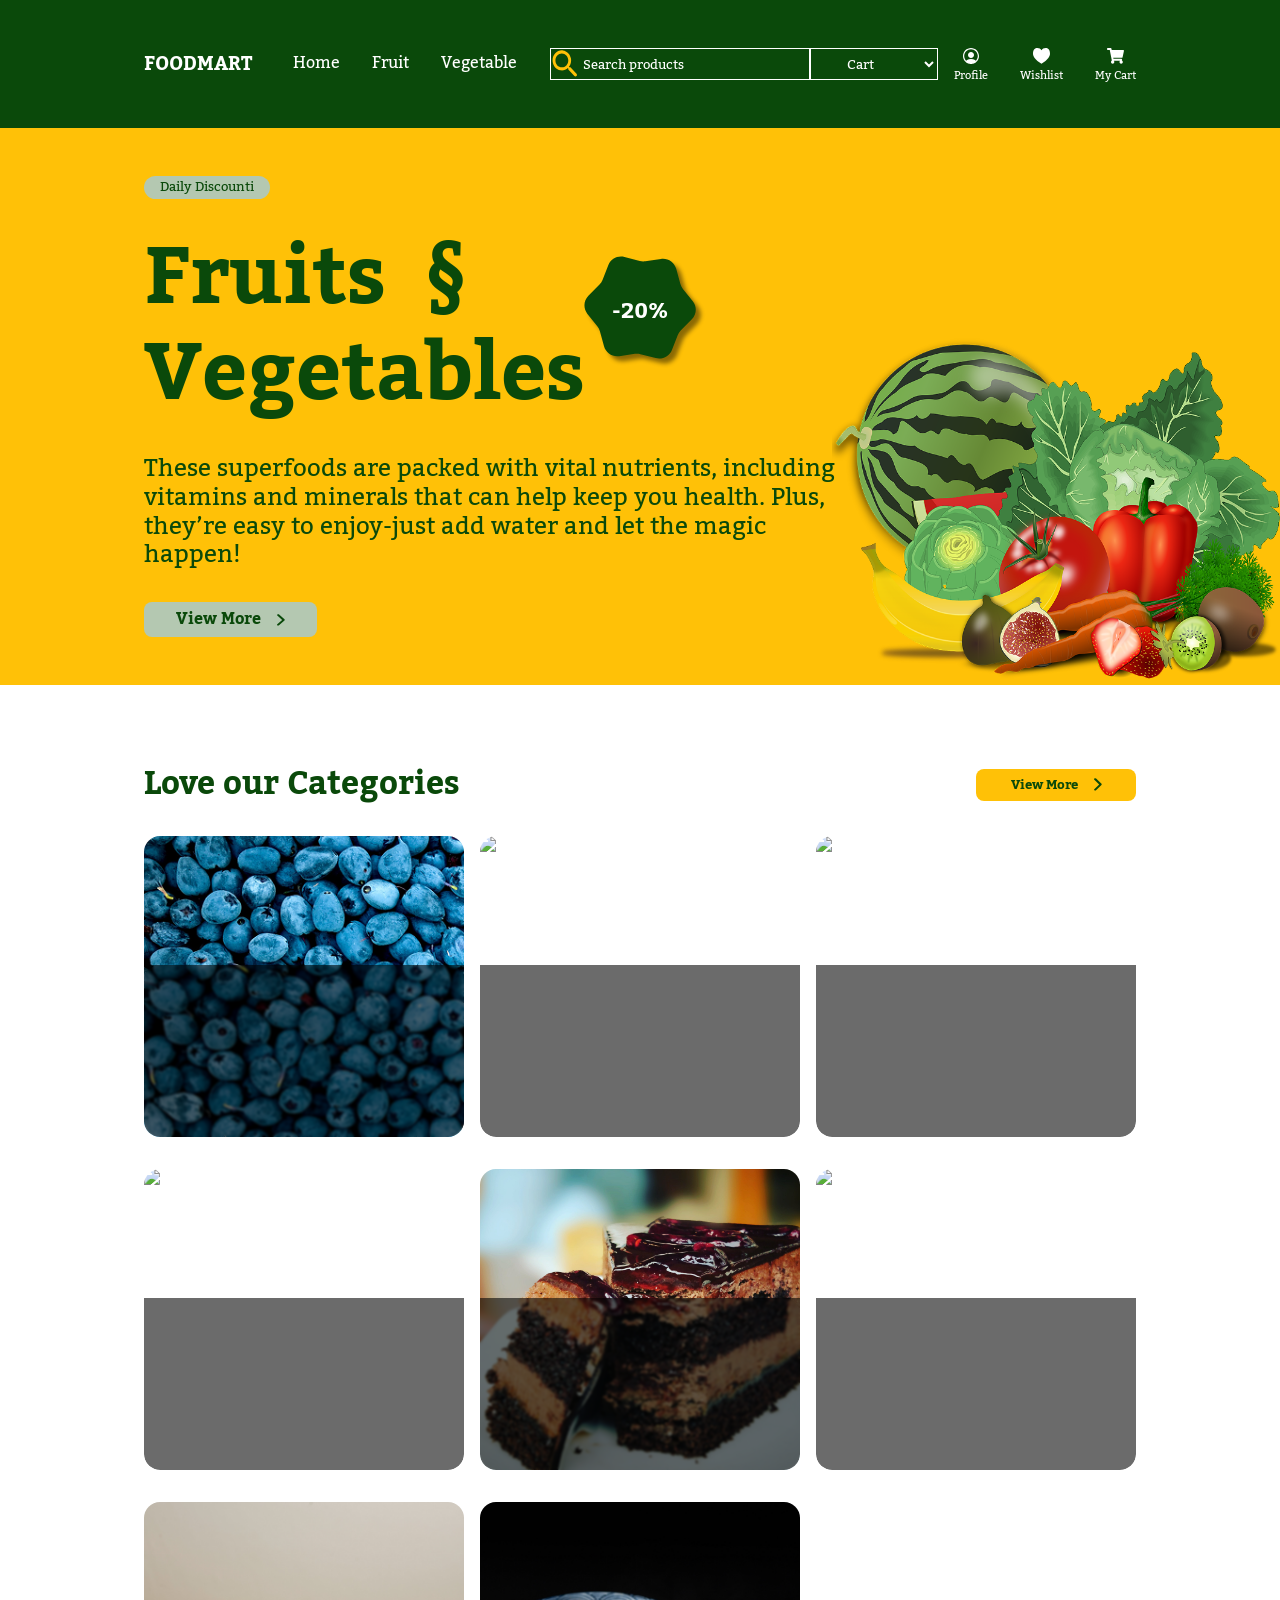
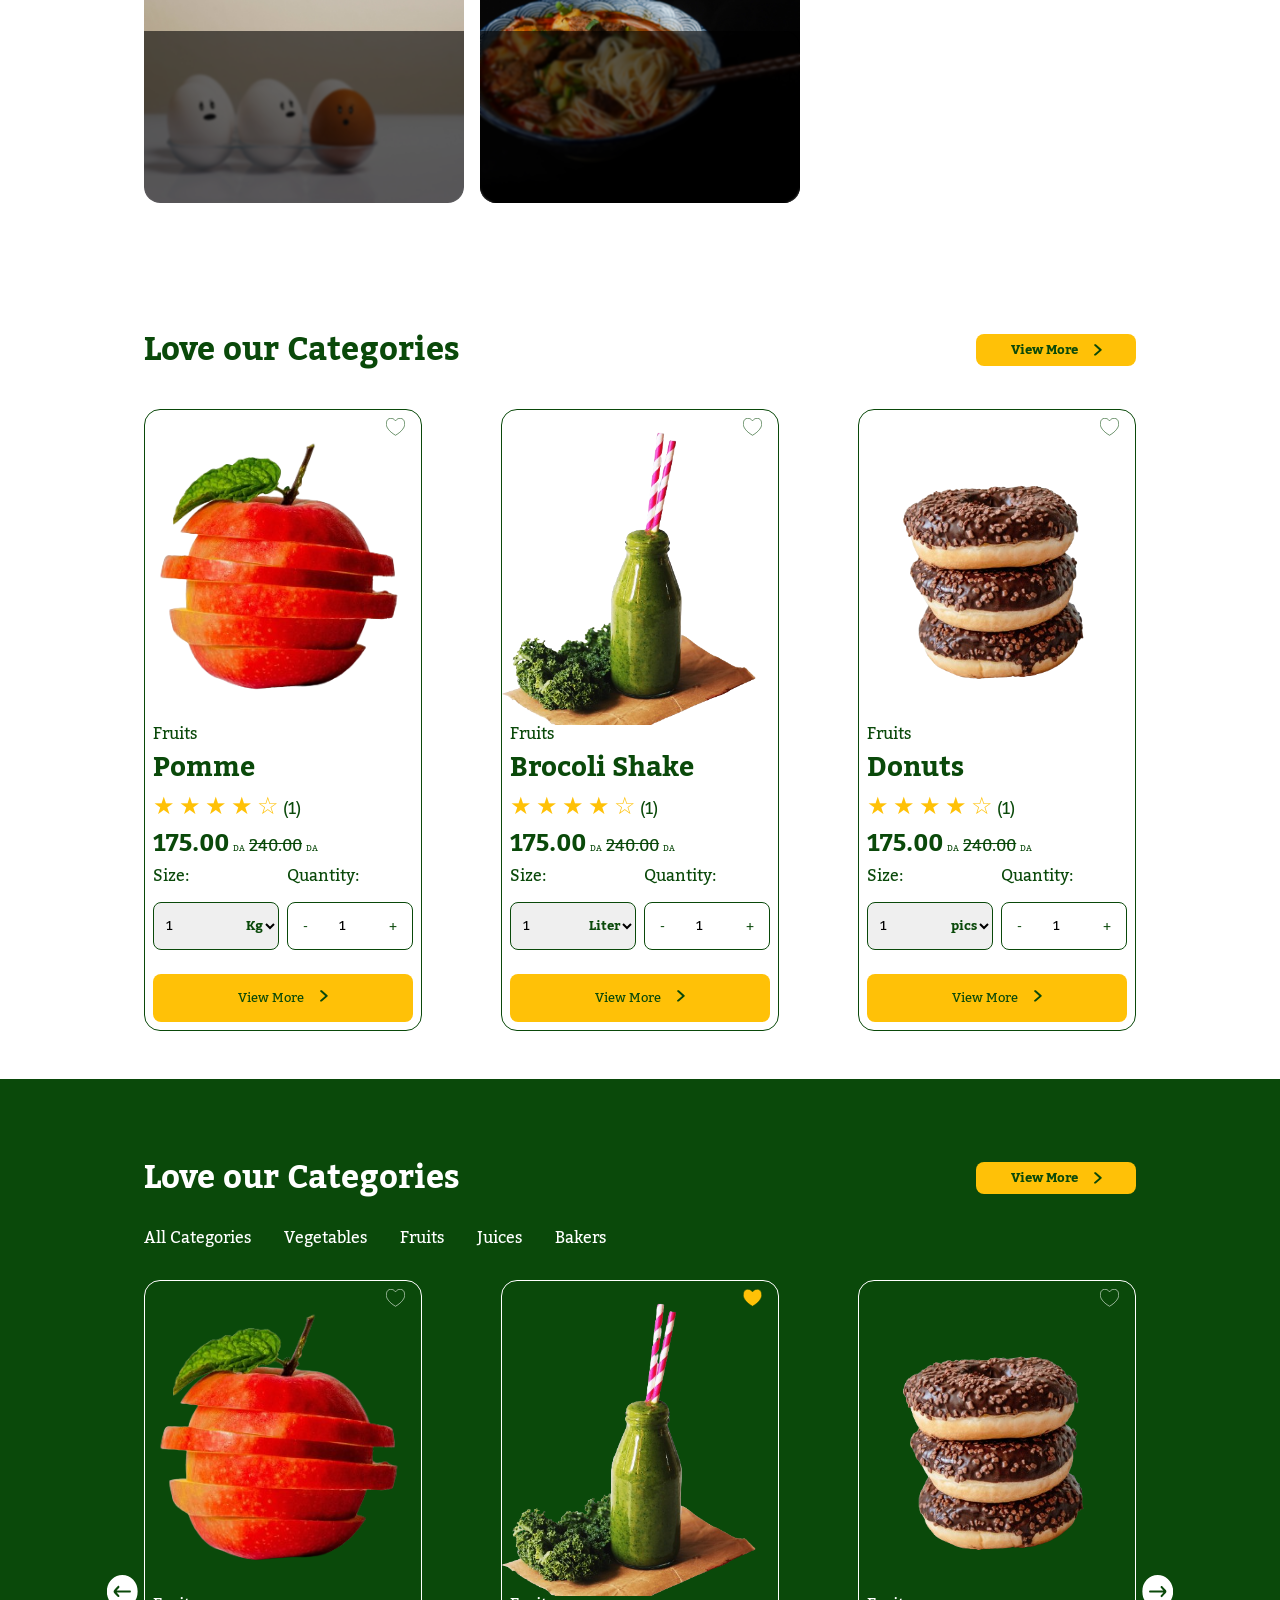
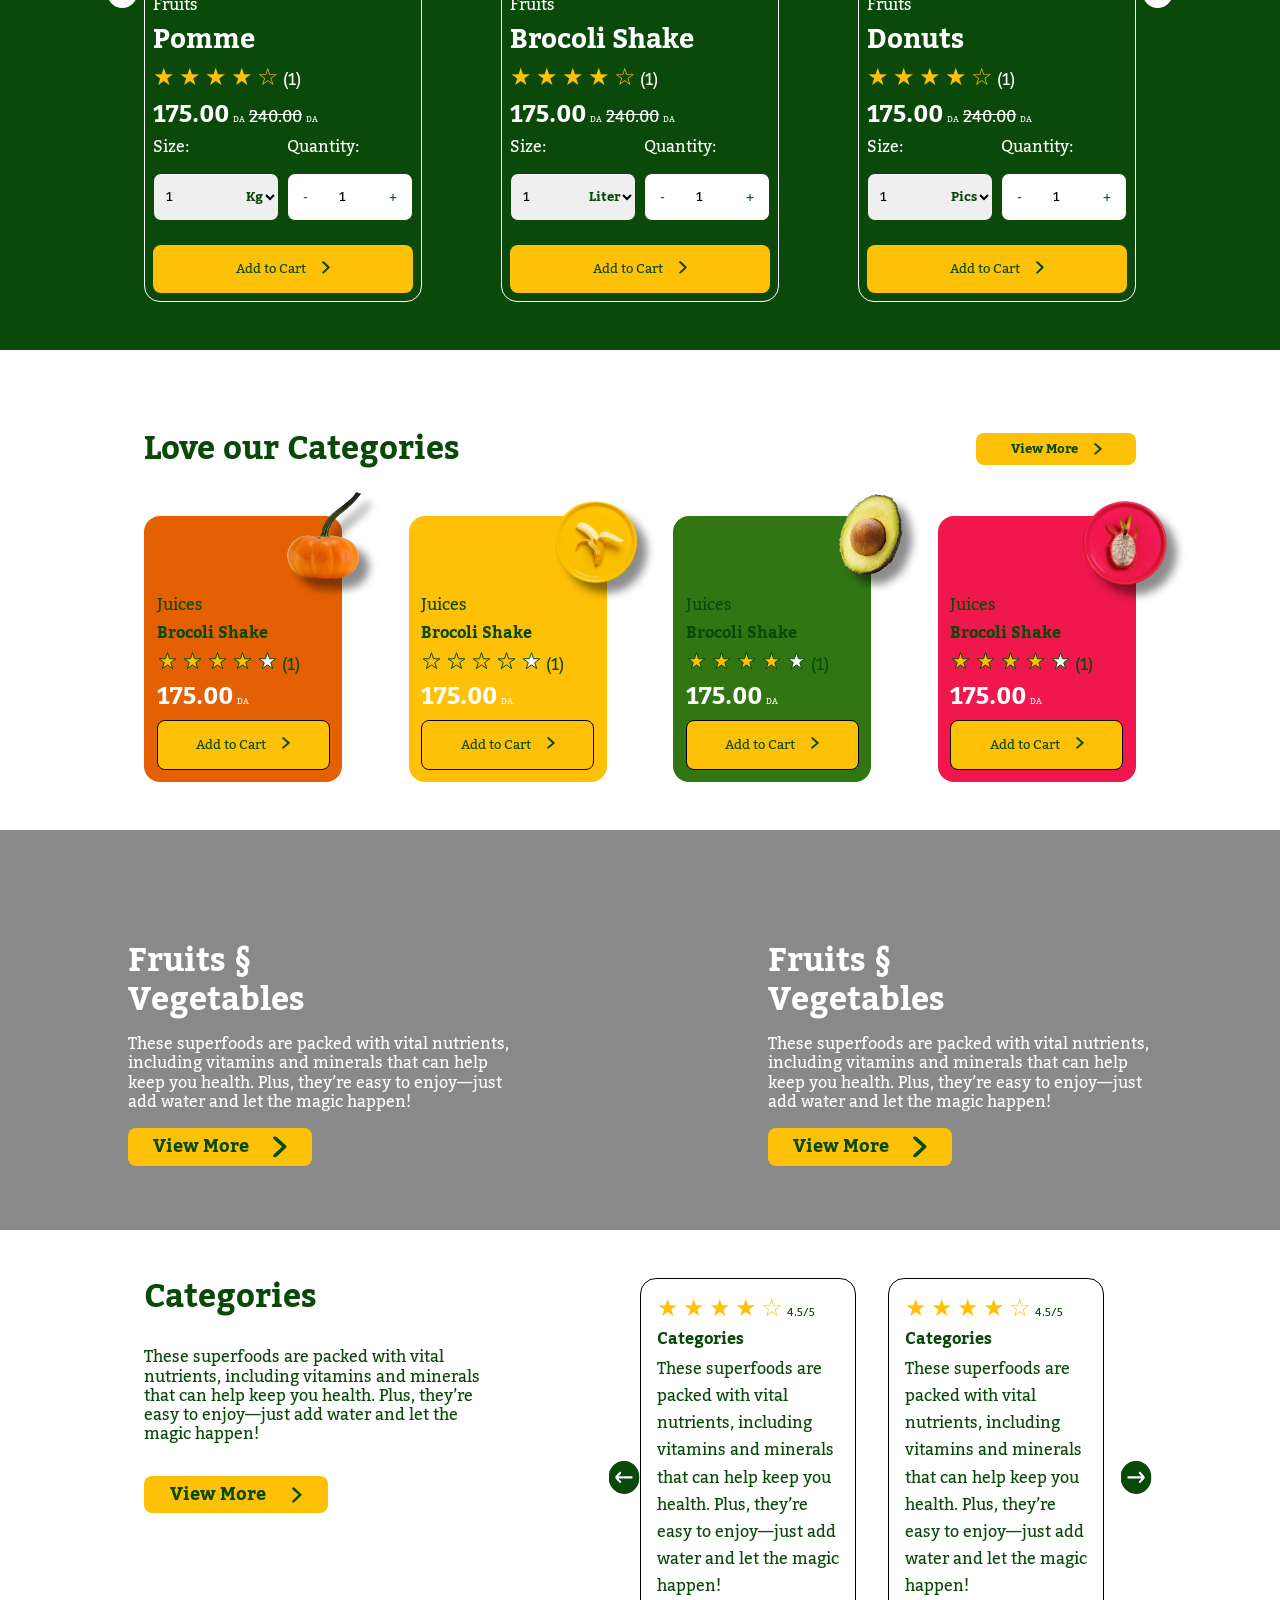
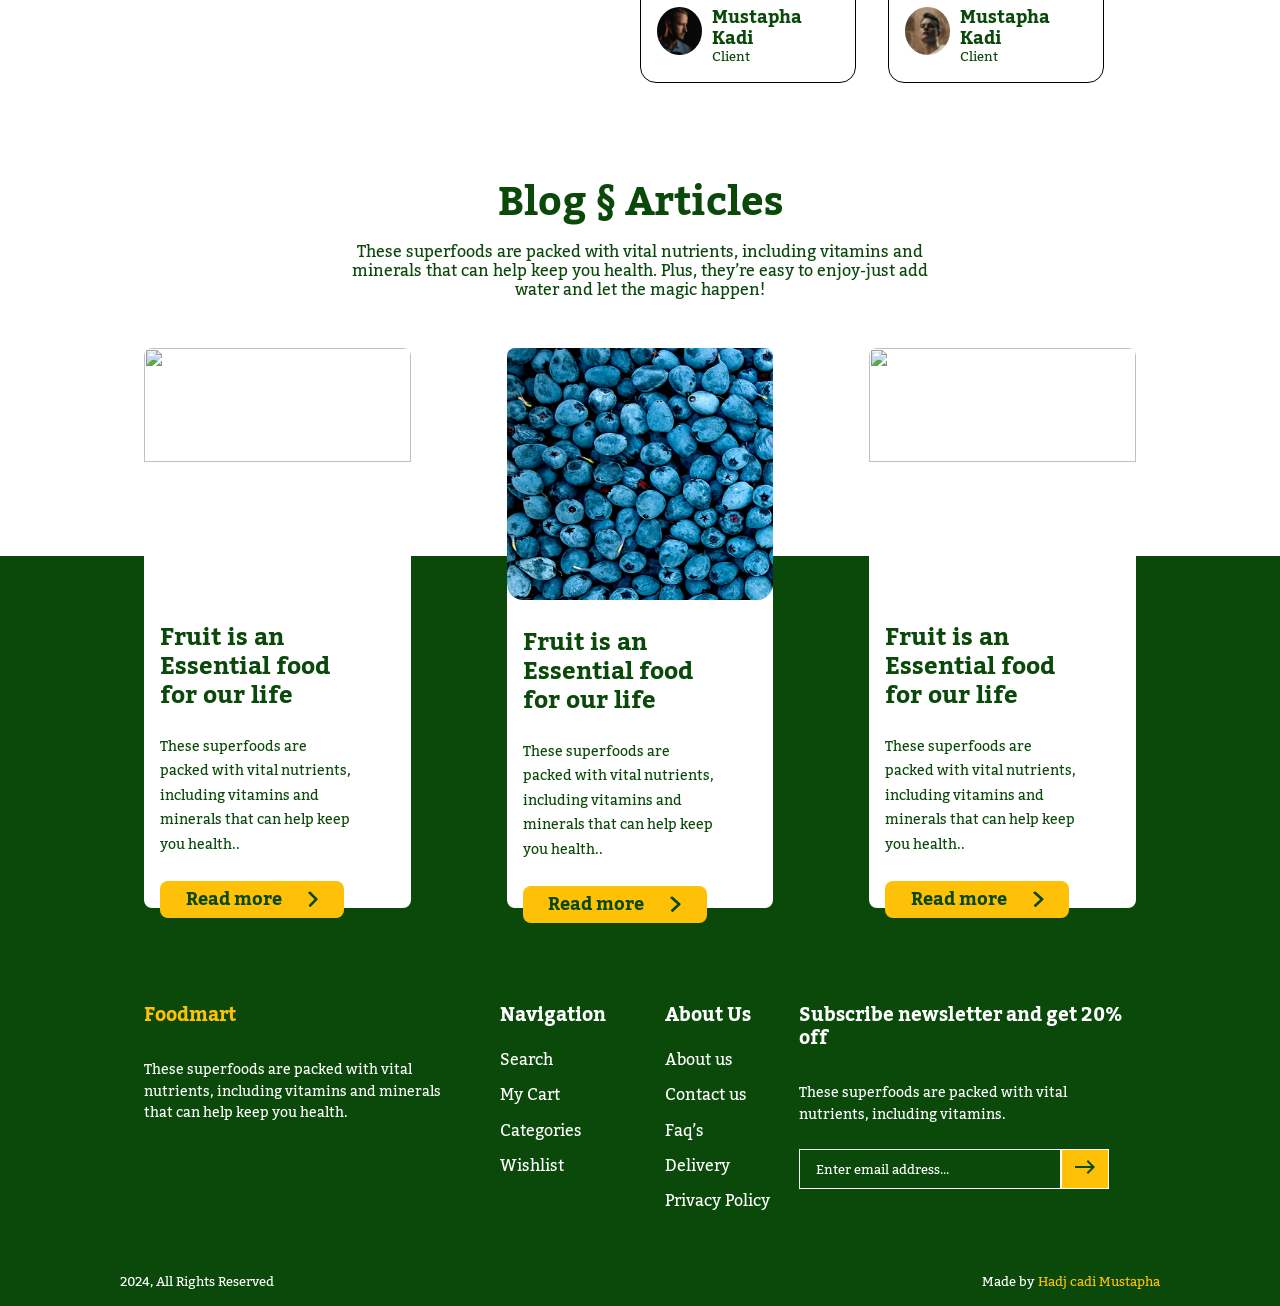
==== commit 270285a5: "update header" ====
--- a/index.html
+++ b/index.html
@@ -20,7 +20,7 @@
 <body>
 
     <!-- ================= HEADER SECTION ================= -->
-    <header id="header" class="header"></header>
+    <header id="header" class="header padding"></header>
 
 
     <!-- ================= Main Section ================= -->
--- a/asetss/css/index.css
+++ b/asetss/css/index.css
@@ -337,7 +337,6 @@
 
 /* ===================== Section Padding ===================== */
 
-.header,
 .banner,
 .porduct-introduction,
 .product-category-section,
@@ -348,6 +347,10 @@
     padding: 3rem 9rem;
 }
 
+.padding {
+    padding: 3rem 9rem;
+}
+
 
 /* ===================== Banner ===================== */
 
@@ -445,15 +448,15 @@
 /* ===================== Product Cards ===================== */
 
 .category-cards {
-    display: flex;
+    display: grid;
+    grid-template-columns: repeat(auto-fit, minmax(250px, 1fr));
     justify-content: space-between;
     flex-wrap: wrap;
-    gap: 1rem;
+    gap: 2rem 1rem;
 }
 
 .pordoct-item {
-    width: 295px;
-    width: 23.7%;
+    width: 100%;
     height: 301px;
     border-radius: 1rem;
     overflow: hidden;
@@ -1180,9 +1183,20 @@
 Responsive Media Queries
 ========================== */
 
-@media (max-width: 1024px) {
-
-    /* pading */
+
+
+
+/* ==========================
+Responsive Media Queries 575.98px
+========================== */
+
+
+@media (max-width : 575.98px) {
+
+    section {
+        overflow: hidden;
+    }
+
     .header,
     .banner,
     .porduct-introduction,
@@ -1190,102 +1204,26 @@
     .green-product-category-section,
     .colorful-product-category-section,
     .category-reviews-section,
-    .blog-articles-section,
-    .footer-section {
-        padding: 1.5rem 3rem;
+    .blog-articles-section {
+        padding: 2rem 2rem;
     }
 
-    .header {
-        display: flex;
-        flex-direction: column;
-        gap: 1rem;
-        position: sticky;
-        top: 0;
-        z-index: 999;
+    .padding {
+        padding: 2rem 2rem;
     }
 
-    .footer-nav {
-        display: flex;
+    .menu-mobile {
+        display: block;
     }
 
     .header-menu {
-        width: 100%;
-    }
-
-    .Pegatina-descuento {
-        top: 2rem;
-    }
-
-    .pordoct-item {
-        width: 30%;
-    }
-
-    .pordoct-information h4 {
-        font-size: 150%;
-    }
-
-    .pordoct-information p {
-        font-size: 100%;
-    }
-
-    .product-card {
-        width: 31%;
-    }
-
-    .card-Categories {
-        width: 22%;
-    }
-
-    .testimonial-card {
-        gap: 1rem;
-    }
-
-    .blog-section-list {
-        gap: 2rem;
-    }
-}
-
-@media (max-width: 768px) {
-
-    /* pading */
-    .header,
-    .banner,
-    .porduct-introduction,
-    .product-category-section,
-    .green-product-category-section,
-    .colorful-product-category-section,
-    .category-reviews-section,
-    .blog-articles-section,
-    .footer-section {
-        padding: 1.5rem 3rem;
-        flex-direction: column;
-    }
-
-    /* header bar  */
-    .header {
-        display: flex;
-        flex-direction: row;
-        position: sticky;
-        top: 0;
-        z-index: 999;
-    }
-
-    .header-menu {
-        justify-content: flex-end;
+        width: max-content;
     }
 
     .menu {
         display: none;
     }
 
-    .footer-nav {
-        display: flex;
-    }
-
-    .menu-mobile {
-        display: block;
-    }
-
     .search-box {
         display: none;
     }
@@ -1293,967 +1231,4 @@
     .header-actions {
         display: none;
     }
-
-    .title {
-        font-size: 3rem;
-    }
-
-    .about {
-        font-size: 1rem;
-        width: 60%;
-    }
-
-    .category-title {
-        font-size: 140%;
-    }
-
-    .Pegatina-descuento {
-        top: 2rem;
-        width: 5.8rem;
-        font-size: 1rem;
-    }
-
-    .pordoct-item {
-        width: 48%;
-        aspect-ratio: 1 / 1;
-    }
-
-    .pordoct-information h4 {
-        font-size: 1.5em;
-    }
-
-    .pordoct-information p {
-        font-size: 0.99em;
-    }
-
-    .product-cards {
-        flex-wrap: wrap;
-        gap: 1rem;
-    }
-
-    .product-card {
-        width: 48%;
-    }
-
-    .Right-arrow,
-    .Left-arrow,
-    .testimonial-slider-arrow-next,
-    .testimonial-slider-arrow-prev {
-        display: none;
-    }
-
-    .colorful-product-cards {
-        flex-wrap: wrap;
-        gap: 3rem;
-    }
-
-    .card-Categories {
-        width: 45%;
-    }
-
-    .banner-mine {
-        flex-direction: column;
-    }
-
-    .banner-mine-right,
-    .banner-mine-left {
-        width: 100%;
-    }
-
-    .survey-content,
-    .survey-testimonials {
-        width: 100%;
-    }
-
-    .category-reviews-section {
-        gap: 2rem;
-    }
-
-    .survey-content .category-title {
-        font-size: 2rem;
-    }
-
-    .testimonial-card {
-        width: 100%;
-        flex-direction: row;
-        justify-content: space-between;
-        gap: 0;
-    }
-
-    .survey-testimonials {
-        width: 100%;
-    }
-
-    .testimonial-card-box {
-        width: 40%;
-    }
-
-    .blog-section-list {
-        width: 100%;
-        flex-direction: row;
-        flex-wrap: wrap
-    }
-
-    .blog-section-list {
-        /* align-items: center */
-    }
-
-    .blog-card {
-        height: 36rem;
-        width: 42%;
-    }
-
-    .blog-card-information {
-        gap: 0.7rem;
-    }
-
-    .blog-card img {
-        height: 45%;
-    }
-
-    .footer-background-box {
-        top: -65rem;
-        height: 65rem;
-    }
-
-    .footer-section {
-        flex-direction: column;
-        gap: 2rem;
-    }
-
-    .Foodmart,
-    .features-section-containerm,
-    .newsletter {
-        width: 100%;
-    }
-}
-
-@media (max-width: 425px) {
-
-    /* pading */
-    .header,
-    .banner,
-    .porduct-introduction,
-    .product-category-section,
-    .green-product-category-section,
-    .colorful-product-category-section,
-    .category-reviews-section,
-    .blog-articles-section,
-    .footer-section {
-        padding: 1.5rem 3rem;
-        flex-direction: column;
-    }
-
-    /* header bar  */
-    .header {
-        display: flex;
-        flex-direction: row;
-        position: sticky;
-        top: 0;
-        z-index: 999;
-    }
-
-    .logo,
-    .product-card,
-    .card-Categories,
-    .banner-mine-right,
-    .banner-mine-left,
-    .survey-content,
-    .survey-testimonials,
-    .testimonial-card-box,
-    .blog-card,
-    .newsletter,
-    .features-section-container,
-    .newsletter,
-    .Foodmart {
-        width: 100%;
-    }
-
-    .header-menu {
-        justify-content: flex-end;
-    }
-
-    .footer-nav {
-        display: flex;
-    }
-
-    .menu {
-        display: none;
-    }
-
-    .menu-mobile {
-        display: block;
-    }
-
-    .search-box {
-        display: none;
-    }
-
-    .header-actions {
-        display: none;
-    }
-
-    .badge {
-        font-size: 0.7rem;
-    }
-
-    .title {
-        font-size: 2rem;
-    }
-
-    .about {
-        font-size: 0.8rem;
-    }
-
-    .button-baner {
-        font-size: 0.8rem;
-        padding: 0.4rem 1rem;
-        gap: 0.5rem;
-    }
-
-    .button-baner img {
-        width: 0.4rem;
-    }
-
-    .Pegatina-descuento {
-        width: 4rem;
-        font-size: 0.8rem;
-        top: 2rem;
-        left: 10rem;
-    }
-
-    .card-Categories1 .Fruit-image {
-        width: 58%;
-        right: -3rem;
-    }
-
-    .card-Categories2 .Fruit-image {
-        width: 45%;
-        right: -2rem;
-    }
-
-    .card-Categories3 .Fruit-image {
-        width: 58%;
-        right: -2rem;
-    }
-
-    .card-Categories4 .Fruit-image {
-        width: 40%;
-        right: -2rem;
-    }
-
-    .category-title {
-        font-size: 1rem;
-    }
-
-    .yellow-button,
-    .button-baner-mine {
-        width: 8rem;
-        height: 2rem;
-        gap: 1rem;
-        padding: 0.4rem 1rem;
-    }
-
-    .yellow-button span,
-    .button-baner-mine span {
-        font-size: 0.7rem;
-    }
-
-    .yellow-button .img,
-    .button-baner-mine .img {
-        width: 0.5rem;
-        object-fit: fill;
-    }
-
-    .category-cards {
-        flex-direction: column;
-    }
-
-    .pordoct-item {
-        height: 300px;
-        width: 100%;
-    }
-
-    .pordoct-information h4 {
-        font-size: 1.5em;
-    }
-
-    .pordoct-information p {
-        font-size: 0.99em;
-    }
-
-    .pordoct-information {
-        gap: 1rem;
-        bottom: -40%;
-    }
-
-    .pordoct-information h4 {
-        font-size: 2rem;
-    }
-
-    .pordoct-information p {
-        font-size: 1rem;
-    }
-
-    .product-cards {
-        flex-direction: column;
-        gap: 2rem;
-    }
-
-    .product-card .image {
-        width: 344px;
-        height: 250px;
-        display: flex;
-        text-align: center;
-        justify-content: center;
-    }
-
-    .product-card .image img {
-        width: 70%;
-        height: 100%;
-    }
-
-    .green-product-category-section-menu ul {
-        display: flex;
-        flex-direction: row;
-        gap: 0.7rem;
-        list-style: none;
-    }
-
-    .green-product-category-section-menu li {
-        cursor: pointer;
-        font-size: 0.8rem;
-    }
-
-    .Right-arrow,
-    .Left-arrow,
-    .testimonial-slider-arrow-next,
-    .testimonial-slider-arrow-prev {
-        display: none;
-    }
-
-    .colorful-product-cards {
-        flex-direction: column;
-        gap: 2rem;
-    }
-
-    .banner-mine {
-        flex-direction: column;
-    }
-
-    .banner-mine-left-item h1,
-    .banner-mine-right-item h1 {
-        font-size: 1.5rem;
-    }
-
-    .banner-mine-left-item p,
-    .banner-mine-right-item p {
-        font-size: 0.7rem;
-    }
-
-    .category-reviews-section {
-        gap: 2rem;
-    }
-
-    .survey-content .category-title {
-        font-size: 2rem;
-    }
-
-    .testimonial-card {
-        flex-direction: column;
-    }
-
-    .blog-section-title {
-        font-size: 2rem;
-    }
-
-    .blog-section-description {
-        width: 100%;
-        font-size: 0.7rem;
-    }
-
-    .blog-section-list {
-        width: 100%;
-        flex-direction: column;
-    }
-
-    .blog-card {
-        height: 30rem;
-        width: 100%;
-    }
-
-    .blog-card-information {
-        gap: 0.7rem;
-    }
-
-    .blog-card img {
-        height: 45%;
-    }
-
-    .footer-background-box {
-        top: -110rem;
-        height: 110rem;
-    }
-
-    .footer-section {
-        flex-direction: column;
-        gap: 2rem;
-    }
-
-    .features-section-container {
-        justify-content: space-between
-    }
-
-    .footer-bottom {
-        width: 100%;
-        padding: 0 3rem;
-    }
-}
-
-@media (max-width: 375px) {
-
-    /* pading */
-    .header,
-    .banner,
-    .porduct-introduction,
-    .product-category-section,
-    .green-product-category-section,
-    .colorful-product-category-section,
-    .category-reviews-section,
-    .blog-articles-section,
-    .footer-section {
-        padding: 1.5rem 3rem;
-        flex-direction: column;
-    }
-
-    /* header bar  */
-    .header {
-        display: flex;
-        flex-direction: row;
-        position: sticky;
-        top: 0;
-        z-index: 999;
-    }
-
-    .footer-nav {
-        display: flex;
-    }
-
-    .logo,
-    .product-card,
-    .card-Categories,
-    .banner-mine-right,
-    .banner-mine-left,
-    .survey-content,
-    .survey-testimonials,
-    .testimonial-card-box,
-    .blog-card,
-    .newsletter,
-    .features-section-container,
-    .newsletter,
-    .Foodmart {
-        width: 100%;
-    }
-
-    .header-menu {
-        justify-content: flex-end;
-    }
-
-    .menu {
-        display: none;
-    }
-
-    .menu-mobile {
-        display: block;
-    }
-
-    .search-box {
-        display: none;
-    }
-
-    .header-actions {
-        display: none;
-    }
-
-    .badge {
-        font-size: 0.7rem;
-    }
-
-    .title {
-        font-size: 2rem;
-    }
-
-    .about {
-        font-size: 0.8rem;
-    }
-
-    .button-baner {
-        font-size: 0.8rem;
-        padding: 0.4rem 1rem;
-        gap: 0.5rem;
-    }
-
-    .button-baner img {
-        width: 0.4rem;
-    }
-
-    .Pegatina-descuento {
-        width: 4rem;
-        font-size: 0.8rem;
-        top: 2rem;
-        left: 10rem;
-    }
-
-    .card-Categories1 .Fruit-image {
-        right: -3rem;
-    }
-
-    .card-Categories2 .Fruit-image {
-        right: -2rem;
-    }
-
-    .card-Categories3 .Fruit-image {
-        right: -2rem;
-    }
-
-    .card-Categories4 .Fruit-image {
-        right: -2rem;
-    }
-
-    .category-title {
-        font-size: 0.7rem;
-    }
-
-    .yellow-button,
-    .button-baner-mine {
-        width: 5.5rem;
-        height: 1.8rem;
-        background-color: var(--yellow-accent);
-        gap: 0.5rem;
-        padding: 0.3rem 0.5rem;
-        font-size: 0.8rem;
-    }
-
-    .yellow-button span,
-    .button-baner-mine span {
-        font-size: 0.6rem;
-    }
-
-    .yellow-button .img,
-    .button-baner-mine .img {
-        width: 0.3rem;
-        object-fit: fill;
-    }
-
-    .category-cards {
-        flex-direction: column;
-    }
-
-    .pordoct-item {
-        height: 210px;
-        width: 100%;
-    }
-
-    .pordoct-information {
-        gap: 0.5rem;
-        bottom: -40%;
-    }
-
-    .pordoct-information h4 {
-        font-size: 1.2rem;
-    }
-
-    .pordoct-information p {
-        font-size: 0.8rem;
-    }
-
-    .product-cards {
-        flex-direction: column;
-    }
-
-    .product-card .image {
-        width: 344px;
-        height: 250px;
-        display: flex;
-        text-align: center;
-        justify-content: center;
-    }
-
-    .product-card .image img {
-        width: 70%;
-        height: 100%;
-    }
-
-    .green-product-category-section-menu ul {
-        display: flex;
-        flex-direction: row;
-        gap: 0.7rem;
-        list-style: none;
-    }
-
-    .green-product-category-section-menu li {
-        cursor: pointer;
-        font-size: 0.5rem;
-    }
-
-    .Right-arrow,
-    .Left-arrow,
-    .testimonial-slider-arrow-next,
-    .testimonial-slider-arrow-prev {
-        display: none;
-    }
-
-    .colorful-product-cards {
-        flex-direction: column;
-        gap: 2rem;
-    }
-
-    .banner-mine {
-        flex-direction: column;
-    }
-
-    .banner-mine-left-item h1,
-    .banner-mine-right-item h1 {
-        font-size: 1.5rem;
-    }
-
-    .banner-mine-left-item p,
-    .banner-mine-right-item p {
-        font-size: 0.7rem;
-    }
-
-    .category-reviews-section {
-        gap: 2rem;
-    }
-
-    .survey-content .category-title {
-        font-size: 2rem;
-    }
-
-    .testimonial-card {
-        flex-direction: column;
-    }
-
-    .blog-section-title {
-        font-size: 2rem;
-    }
-
-    .blog-section-description {
-        width: 100%;
-        font-size: 0.7rem;
-    }
-
-    .blog-section-list {
-        width: 100%;
-        flex-direction: column;
-    }
-
-    .blog-card {
-        height: 35rem;
-    }
-
-    .blog-card-information {
-        gap: 0.5rem;
-    }
-
-    .blog-card img {
-        height: 35%;
-    }
-
-    .footer-background-box {
-        top: -110rem;
-        height: 110rem;
-    }
-
-    .footer-section {
-        flex-direction: column;
-        gap: 2rem;
-    }
-
-    .features-section-container {
-        justify-content: space-between
-    }
-
-    .footer-bottom {
-        width: 100%;
-        padding: 0 3rem;
-    }
-}
-
-@media (max-width: 320px) {
-
-    /* pading */
-    .header,
-    .banner,
-    .porduct-introduction,
-    .product-category-section,
-    .green-product-category-section,
-    .colorful-product-category-section,
-    .category-reviews-section,
-    .blog-articles-section,
-    .footer-section {
-        padding: 1.5rem 3rem;
-        flex-direction: column;
-    }
-
-    .footer-nav {
-        display: flex;
-    }
-
-    /* header bar  */
-    .header {
-        display: flex;
-        flex-direction: row;
-        position: sticky;
-        top: 0;
-        z-index: 999;
-    }
-
-    .logo,
-    .product-card,
-    .card-Categories,
-    .banner-mine-right,
-    .banner-mine-left,
-    .survey-content,
-    .survey-testimonials,
-    .testimonial-card-box,
-    .blog-card,
-    .newsletter,
-    .features-section-container,
-    .newsletter,
-    .Foodmart {
-        width: 100%;
-    }
-
-    .header-menu {
-        justify-content: flex-end;
-    }
-
-    .menu {
-        display: none;
-    }
-
-    .menu-mobile {
-        display: block;
-    }
-
-    .search-box {
-        display: none;
-    }
-
-    .header-actions {
-        display: none;
-    }
-
-    .badge {
-        font-size: 0.7rem;
-    }
-
-    .title {
-        font-size: 2rem;
-    }
-
-    .about {
-        font-size: 0.8rem;
-    }
-
-    .button-baner {
-        font-size: 0.8rem;
-        padding: 0.4rem 1rem;
-        gap: 0.5rem;
-    }
-
-    .button-baner img {
-        width: 0.4rem;
-    }
-
-    .Pegatina-descuento {
-        width: 4rem;
-        font-size: 0.8rem;
-        top: 2rem;
-        left: 10rem;
-    }
-
-    .card-Categories1 .Fruit-image {
-        right: -3rem;
-    }
-
-    .card-Categories2 .Fruit-image {
-        right: -2rem;
-    }
-
-    .card-Categories3 .Fruit-image {
-        right: -2rem;
-    }
-
-    .card-Categories4 .Fruit-image {
-        right: -2rem;
-    }
-
-    .category-title {
-        font-size: 0.7rem;
-    }
-
-    .yellow-button,
-    .button-baner-mine {
-        width: 5.5rem;
-        height: 1.8rem;
-        background-color: var(--yellow-accent);
-        gap: 0.5rem;
-        padding: 0.3rem 0.5rem;
-        font-size: 0.8rem;
-    }
-
-    .yellow-button span,
-    .button-baner-mine span {
-        font-size: 0.6rem;
-    }
-
-    .yellow-button .img,
-    .button-baner-mine .img {
-        width: 0.3rem;
-        object-fit: fill;
-    }
-
-    .category-cards {
-        flex-direction: column;
-    }
-
-    .pordoct-item {
-        height: 210px;
-        width: 100%;
-    }
-
-    .pordoct-information h4 {
-        font-size: 0.1em;
-    }
-
-    .pordoct-information p {
-        font-size: 0.7em;
-    }
-
-    .pordoct-information {
-        gap: 0.5rem;
-        bottom: -40%;
-    }
-
-    .pordoct-information h4 {
-        font-size: 1.2rem;
-    }
-
-    .pordoct-information p {
-        font-size: 0.8rem;
-    }
-
-    .product-cards {
-        flex-direction: column;
-    }
-
-    .product-card .image {
-        width: 344px;
-        height: 250px;
-        display: flex;
-        text-align: center;
-        justify-content: center;
-    }
-
-    .product-card .image img {
-        width: 70%;
-        height: 100%;
-    }
-
-    .green-product-category-section-menu ul {
-        display: flex;
-        flex-direction: row;
-        gap: 0.7rem;
-        list-style: none;
-    }
-
-    .green-product-category-section-menu li {
-        cursor: pointer;
-        font-size: 0.5rem;
-    }
-
-    .Right-arrow,
-    .Left-arrow,
-    .testimonial-slider-arrow-next,
-    .testimonial-slider-arrow-prev {
-        display: none;
-    }
-
-    .colorful-product-cards {
-        flex-direction: column;
-        gap: 2rem;
-    }
-
-    .banner-mine {
-        flex-direction: column;
-    }
-
-    .banner-mine-left-item h1,
-    .banner-mine-right-item h1 {
-        font-size: 1.5rem;
-    }
-
-    .banner-mine-left-item p,
-    .banner-mine-right-item p {
-        font-size: 0.7rem;
-    }
-
-    .category-reviews-section {
-        gap: 2rem;
-    }
-
-    .survey-content .category-title {
-        font-size: 2rem;
-    }
-
-    .testimonial-card {
-        flex-direction: column;
-    }
-
-    .blog-section-title {
-        font-size: 2rem;
-    }
-
-    .blog-section-description {
-        width: 100%;
-        font-size: 0.7rem;
-    }
-
-    .blog-section-list {
-        width: 100%;
-        flex-direction: column;
-    }
-
-    .blog-card {
-        height: 35rem;
-    }
-
-    .blog-card-information {
-        gap: 0.5rem;
-    }
-
-    .blog-card img {
-        height: 35%;
-    }
-
-    .footer-background-box {
-        top: -110rem;
-        height: 110rem;
-    }
-
-    .footer-section {
-        flex-direction: column;
-        gap: 2rem;
-    }
-
-    .features-section-container {
-        justify-content: space-between
-    }
-
-    .footer-bottom {
-        width: 100%;
-        padding: 0 3rem;
-    }
 }
